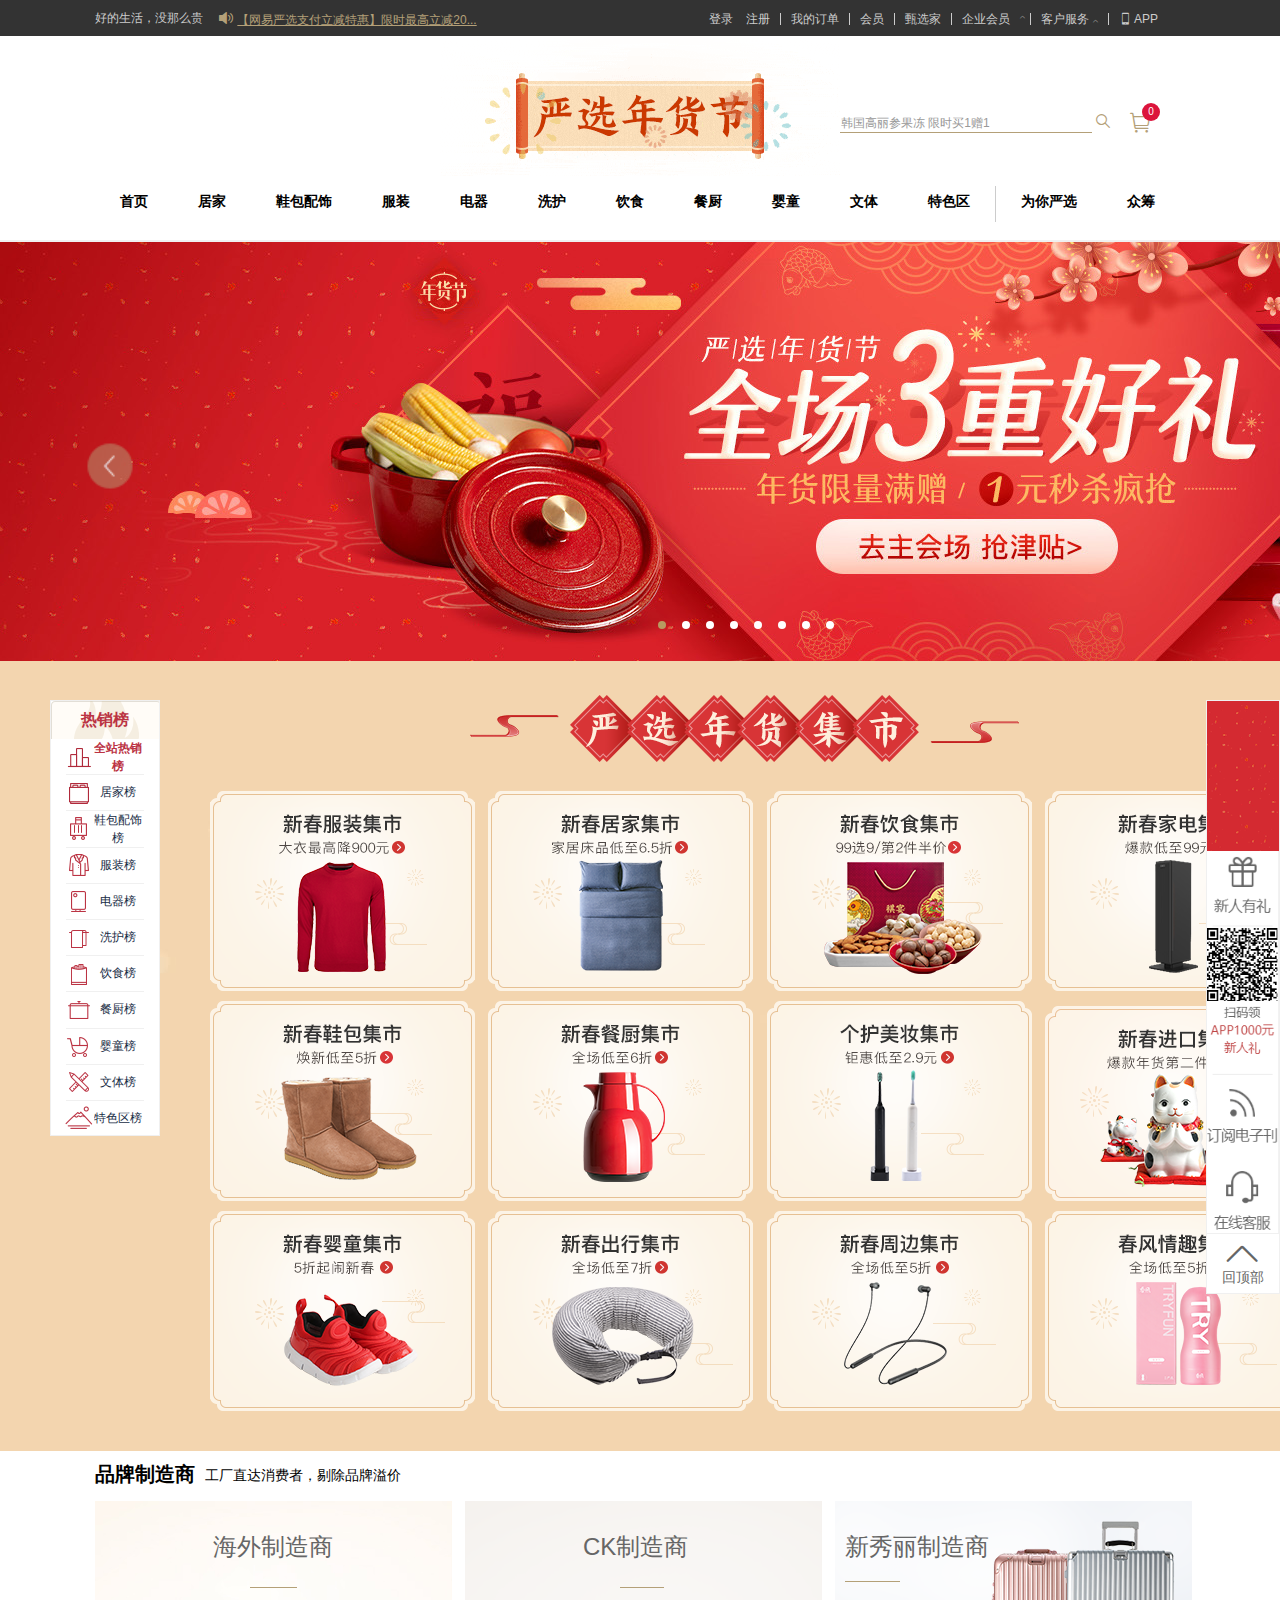
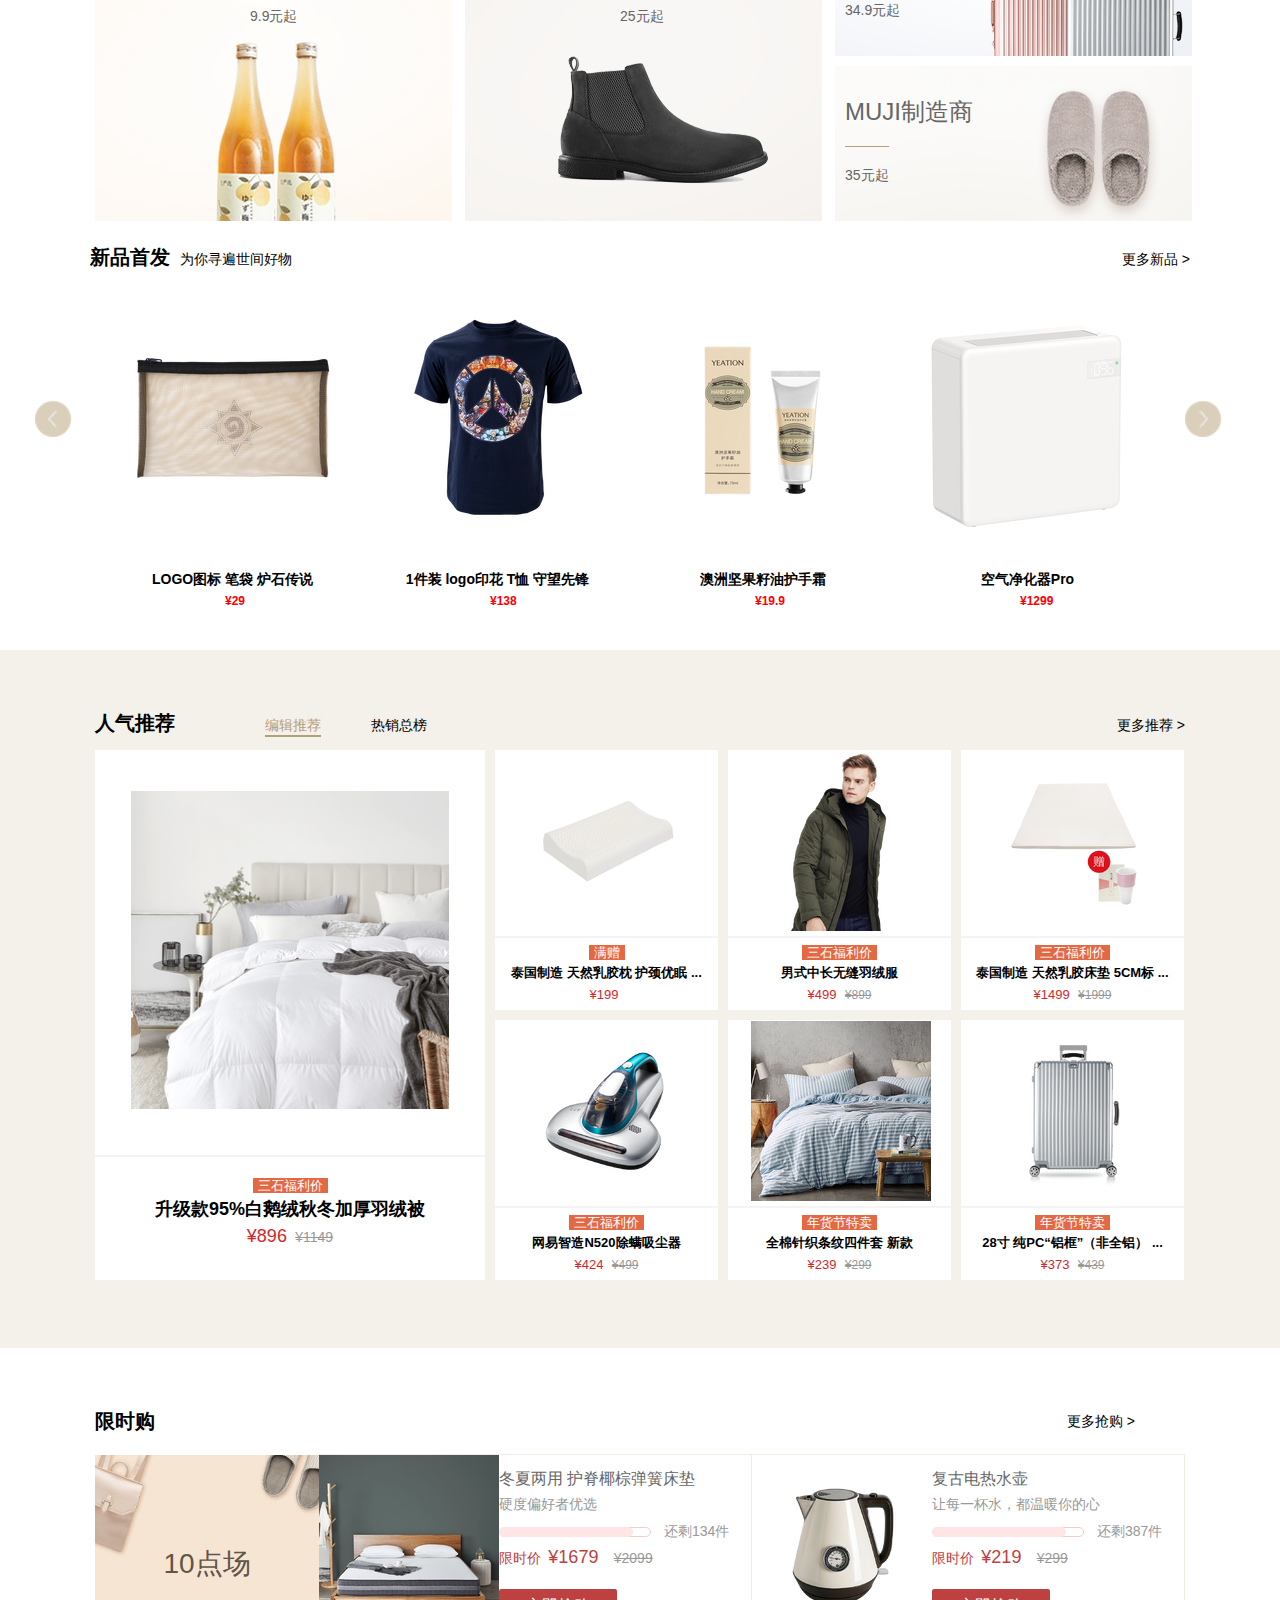
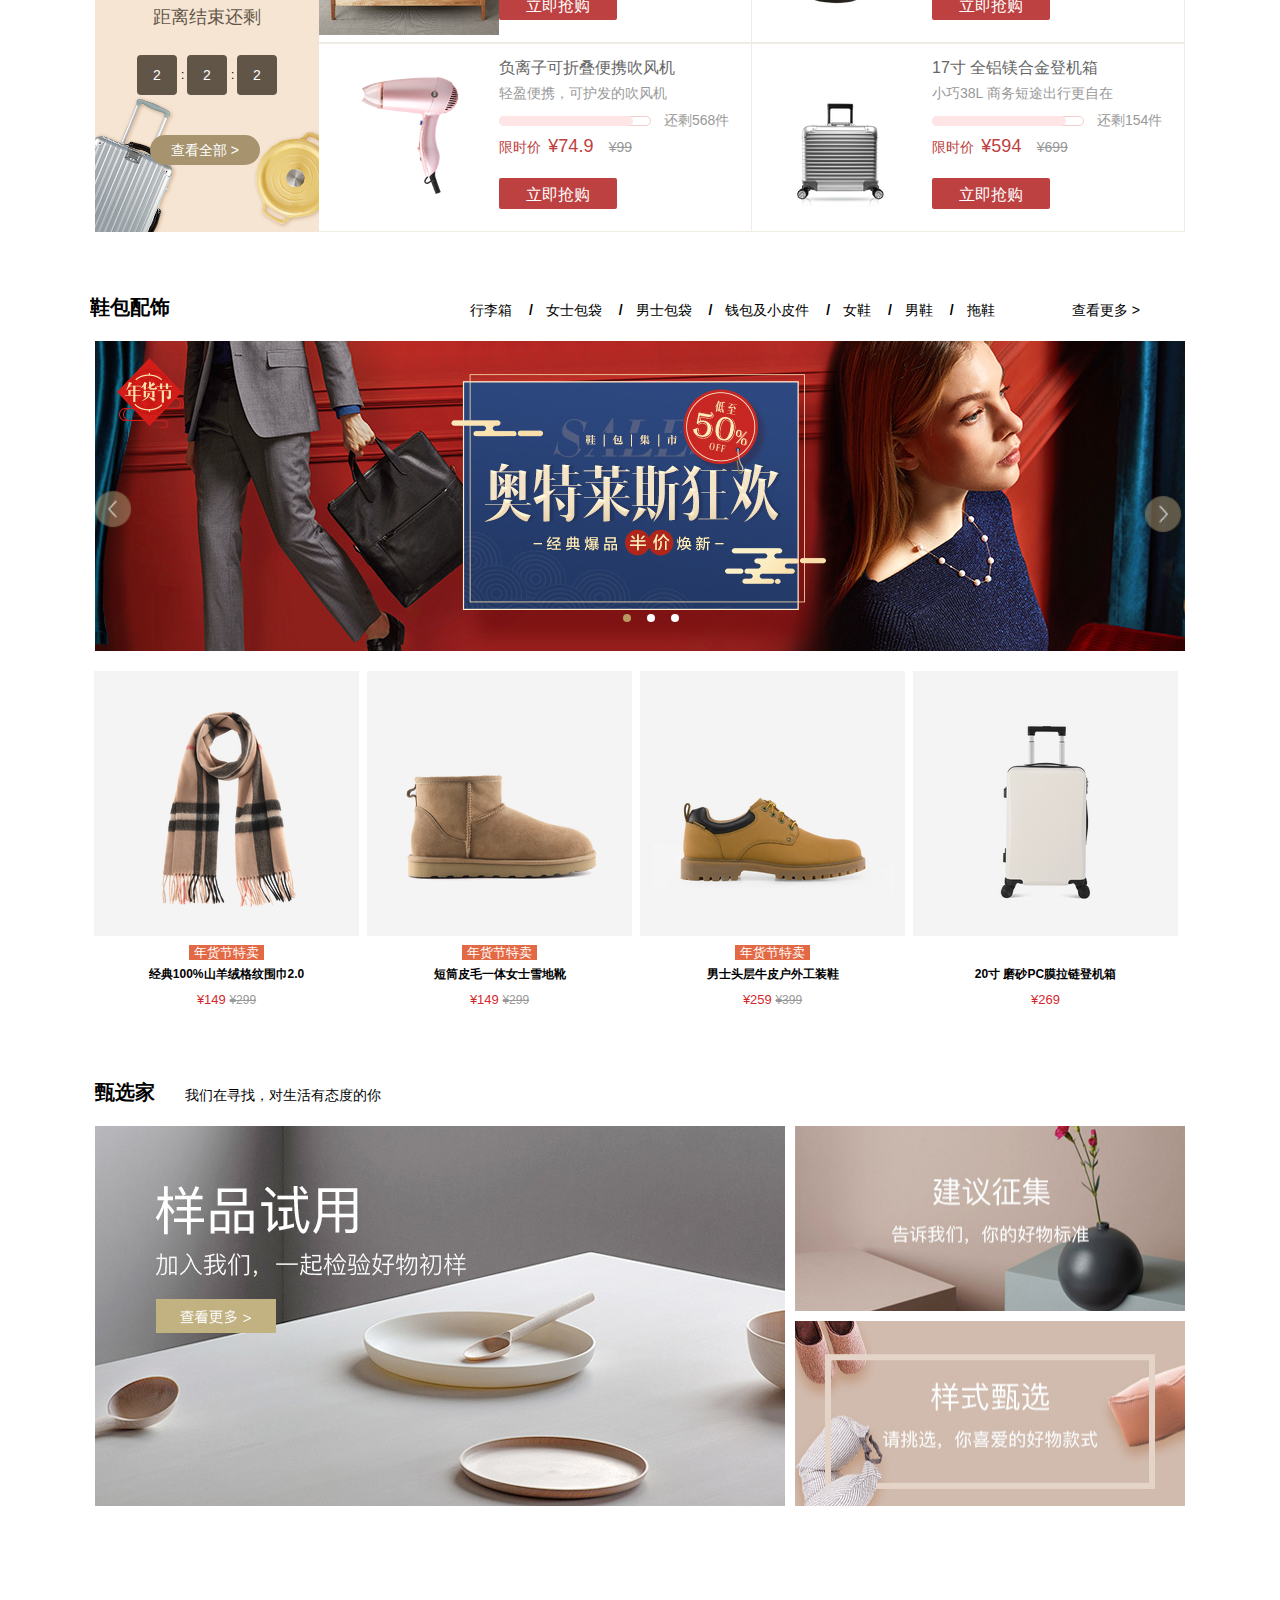
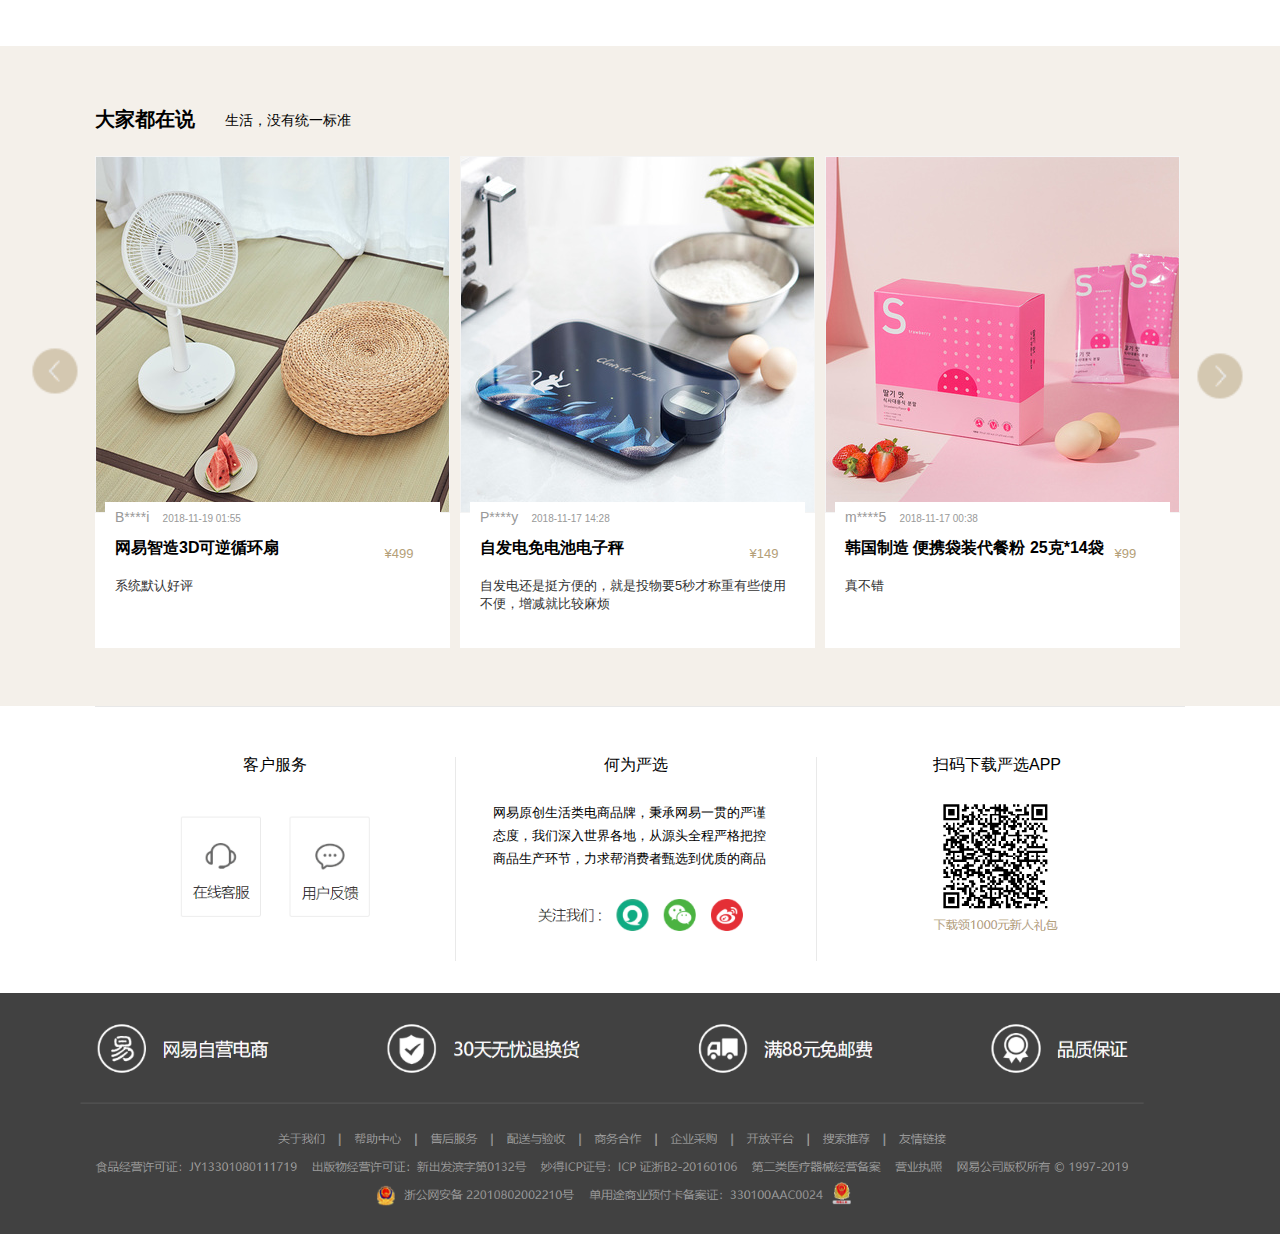
==== index.html @ 919792d4 "test" ====
<!DOCTYPE html>
<html>
	<head>
		<meta charset="utf-8" />
		<script type="text/javascript" src="commonJs/jquery.js" ></script>
		<script type="text/javascript" src="js/i_newArr.js" ></script>
		<script type="text/javascript" src="js/i_popularArr.js" ></script>
		<script type="text/javascript" src="js/i_sayArr.js" ></script>
		<script type="text/javascript" src="js/carousel.js" ></script>
		<script type="text/javascript" src="js/i_popular.js" ></script>
		<script type="text/javascript" src="js/i_new.js" ></script>
		<script type="text/javascript" src="js/c_carousel.js" ></script>
		<script type="text/javascript" src="js/i_clothes.js" ></script>
		<script type="text/javascript" src="js/i_say.js" ></script>
		<script type="text/javascript" src="commonJs/header.js" ></script>
		<link rel="stylesheet" href="commonCss/base.css" />
		<link rel="stylesheet" href="commonCss/header.css" />
		<link rel="stylesheet" href="commonCss/icon.css" />
		<link rel="stylesheet" href="commonCss/iconfont.css" />
		<link rel="stylesheet" href="commonCss/footer.css" />
		<link rel="stylesheet" href="commonCss/rightSide.css" />
		<link rel="stylesheet" href="css/i_carousel.css" />
		<link rel="stylesheet" href="css/i_market.css" />
		<link rel="stylesheet" href="css/i_brand.css" />
		<link rel="stylesheet" href="css/i_new.css" />
		<link rel="stylesheet" href="css/i_popular.css" />
		<link rel="stylesheet" href="css/i_limitedTime.css" />
		<link rel="stylesheet" href="css/i_clothes.css" />
		<link rel="stylesheet" href="css/i_selection.css" />
		<link rel="stylesheet" href="css/i_say.css" />
		<link rel="stylesheet" href="commonCss/leftSide.css" />
		<title>网易严选</title>
		<style></style>
	</head>
	<body>
		<header></header>
		<script>
			$('header').load("commonHtml/header.html")
		</script>
		<!--轮播-->
		<div id="i_carousel" class="t">		
			<div id="i_carouselPic" class="c">	
			<div id="i_carouselC">
				<section id="leftButton" class="i_button"></section>
				<section id="rightButton" class="i_button"></section>
			</div>
				<ul id="picBox">	
					<li class="bigPic"><img src="img/i_carousel/i_carousel0.jpg" /></li>
					<li class="bigPic"><img src="img/i_carousel/i_carousel1.jpg" /></li>
					<li class="bigPic"><img src="img/i_carousel/i_carousel2.jpg" /></li>
					<li class="bigPic"><img src="img/i_carousel/i_carousel3.jpg" /></li>
					<li class="bigPic"><img src="img/i_carousel/i_carousel4.jpg" /></li>
					<li class="bigPic"><img src="img/i_carousel/i_carousel5.jpg" /></li>
					<li class="bigPic"><img src="img/i_carousel/i_carousel6.jpg" /></li>
					<li class="bigPic"><img src="img/i_carousel/i_carousel7.jpg" /></li>
					<li class="bigPic"><img src="img/i_carousel/i_carousel0.jpg" /></li>
				</ul>
				<ul id="btnBox">
					<li class="picBtn c" style="background: #B89A61;">
					</li>
					<li class="picBtn"></li>
					<li class="picBtn"></li>
					<li class="picBtn"></li>
					<li class="picBtn"></li>
					<li class="picBtn"></li>
					<li class="picBtn"></li>
					<li class="picBtn"></li>
				</ul>
			</div>
		</div>
		
		<!--严选年货集市-->
		<div id="market" class="t">
			<ul id="marketNav" class="c">
				<li class="mBtns" style="background-image: url(img/i_marketbg/i_marketbg1.jpg); height: 120px;">
					<img id="marketPic" src="img/i_market/i_market.png" />			
				</li>
				<li class="mBtns" style="background-image: url(img/i_marketbg/i_marketbg2.jpg);">
					<div id="m_picBox">
						<img src="img/i_market/i_market0.png"/>
						<img src="img/i_market/i_market1.png"/>
						<img src="img/i_market/i_market2.png"/>
						<img src="img/i_market/i_market3.png"/>
					</div>
				</li>
				<li class="mBtns" style="background-image: url(img/i_marketbg/i_marketbg3.jpg);">
					<div id="m_picBox">
						<img src="img/i_market/i_market4.png"/>
						<img src="img/i_market/i_market5.png"/>
						<img src="img/i_market/i_market6.png"/>
						<img src="img/i_market/i_market7.png"/>
					</div>
				</li>
				<li class="mBtns" style="background-image: url(img/i_marketbg/i_marketbg4.jpg);">
					<div id="m_picBox">
						<img src="img/i_market/i_market8.png"/>
						<img src="img/i_market/i_market9.png"/>
						<img src="img/i_market/i_market10.png"/>
						<img src="img/i_market/i_market11.png"/>
					</div>
				</li>
				<li class="mBtns" style="background-image: url(img/i_marketbg/i_marketbg5.jpg);"></li>
			</ul>
			
			<aside id="leftNav"></aside>
			<script>
				$('#leftNav').load("commonHtml/leftSide.html")
			</script>
			
			<aside id="rightNav"></aside>
			<script>
				$('#rightNav').load("commonHtml/rightSide.html")
			</script>
		</div>
		
		<!--品牌制造商-->
		<div id="brand" class="c">
			<h3>品牌制造商</h3>
			<span>工厂直达消费者，剔除品牌溢价</span>
			<section class="brandBox" id="b_box1">
				<p class="b_p1">海外制造商</p>
				<img class="b_pic" src="img/brand/brand0.jpg" />			
				<span class="b_span2">9.9元起</span>
			</section>
			<section class="brandBox" id="b_box2">
				<p class="b_p1">CK制造商</p>
				<img class="b_pic" src="img/brand/brand1.png" />			
				<span class="b_span2">25元起</span>
			</section>
			<section class="brandBox" id="b_box3">
				<p class="b_p2">新秀丽制造商</p>				
				<img class="b_pic" src="img/brand/brand2.png" />
				<p class="b_p3">34.9元起</p>				
			</section>
			<section class="brandBox" id="b_box4">
				<p class="b_p2">MUJI制造商</p>				
				<img class="b_pic" src="img/brand/brand3.jpg" />
				<p class="b_p3">35元起</p>				
			</section>
		</div>
	
		<!--新品首发-->
		<div id="new" class="c">
			<h3>新品首发</h3>
			<span class="n_span">为你寻遍世间好物</span>
			<p id="moreNew">更多新品&nbsp;></p>
			<section id="n_leftButton" class="i_button"></section>
			<section id="n_rightButton" class="i_button"></section>
			<div id="show">
				<ul id="newPicBox"></ul>
			</div>
		</div>
	
		<!--人气推荐-->
		<div id="popular" class="t">
			<section id="popularC" class="c">
				<h3>人气推荐</h3>
				<ul id="p_nav">
					<li class="p_btns" id="p_nav1">编辑推荐</li>
					<li class="p_btns" id="p_nav2">热销总榜</li>
				</ul>
				<p id="morePopular">更多推荐&nbsp;></p>
				<div id="p_goodsBox">
					<section id="p_goodsBox2">
						<div id="p_picBox1">
							<img src="img/i_popular/i_popular0-0.png" class="p_pic"/>
						</div>
						<hr />
						<div id="p_textBox1">
							<section id="p_text">
								<span>三石福利价</span>
							</section>
							<h4>升级款95%白鹅绒秋冬加厚羽绒被</h4>
							<p class="p_price">
								<span class="p_price1">¥896</span>
								<span class="p_price2">¥1149</span>
							</p>
						</div>
					</section>
					<ul id="p_goodsBox3">
						<li class="p_goodsBox4">
							<div class="p_picBox2">
								<img src="img/i_popular/i_popular1-0.png" class="p_pic"/>
							</div>
							<hr />
							<div class="p_textBox2">
								<section class="p_text">
									<span>满赠</span>
								</section>
								<h4>泰国制造 天然乳胶枕 护颈优眠 ...</h4>
								<p class="p_smallPrice">
									<span class="p_price3">¥199</span>
									<span class="p_price4"></span>
								</p>
							</div>
						</li>
						<li class="p_goodsBox4">
							<div class="p_picBox2">
								<img src="img/i_popular/i_popular2-0.png" class="p_pic"/>
							</div>
							<hr />
							<div class="p_textBox2">
								<section class="p_text">
									<span>三石福利价</span>
								</section>
								<h4>男式中长无缝羽绒服</h4>
								<p class="p_smallPrice">
									<span class="p_price3">¥499</span>
									<span class="p_price4">¥899</span>
								</p>
							</div>
						</li>
						<li class="p_goodsBox4">
							<div class="p_picBox2">
								<img src="img/i_popular/i_popular3-0.png" class="p_pic"/>
							</div>
							<hr />
							<div class="p_textBox2">
								<section class="p_text">
									<span>三石福利价</span>
								</section>
								<h4>泰国制造 天然乳胶床垫 5CM标 ...</h4>
								<p class="p_smallPrice">
									<span class="p_price3">¥1499</span>
									<span class="p_price4">¥1999</span>
								</p>
							</div>
						</li>
						<li class="p_goodsBox4">
							<div class="p_picBox2">
								<img src="img/i_popular/i_popular4-0.png" class="p_pic"/>
							</div>
							<hr />
							<div class="p_textBox2">
								<section class="p_text">
									<span>三石福利价</span>
								</section>
								<h4>网易智造N520除螨吸尘器</h4>
								<p class="p_smallPrice">
									<span class="p_price3">¥424</span>
									<span class="p_price4">¥499</span>
								</p>
							</div>
						</li>
						<li class="p_goodsBox4">
							<div class="p_picBox2">
								<img src="img/i_popular/i_popular5-0.png" class="p_pic"/>
							</div>
							<hr />
							<div class="p_textBox2">
								<section class="p_text">
									<span>年货节特卖</span>
								</section>
								<h4>全棉针织条纹四件套 新款</h4>
								<p class="p_smallPrice">
									<span class="p_price3">¥239</span>
									<span class="p_price4">¥299</span>
								</p>
							</div>
						</li>
						<li class="p_goodsBox4">
							<div class="p_picBox2">
								<img src="img/i_popular/i_popular6-0.png" class="p_pic"/>
							</div>
							<hr />
							<div class="p_textBox2">
								<section class="p_text">
									<span>年货节特卖</span>
								</section>
								<h4>28寸 纯PC“铝框”（非全铝） ...</h4>
								<p class="p_smallPrice">
									<span class="p_price3">¥373</span>
									<span class="p_price4">¥439</span>
								</p>
							</div>
						</li>
					</ul>
				</div>
			</section>
		</div>
	
		<!--限时购-->
		<div id="limitedTime" class="c">
			<h3>限时购</h3>
			<p id="moreShop">更多抢购&nbsp;></p>
			<section id="timer">
				<p id="l_p1">10点场</p>
				<p id="l_p2">距离结束还剩</p>
				<ul id="time">
					<li class="countDown">
						<span>2</span>
					</li>
					<span id="colon1">:</span>
					<li class="countDown">
						<span>2</span>
					</li>
					<span id="colon2">:</span>
					<li class="countDown">
						<span>2</span>
					</li>
				</ul>
				<div id="checkAll">
					<span>查看全部&nbsp;></span>
				</div>
			</section>
			<ul id="l_goodsBox">
				<li class="l_goods">
					<section class="l_pic">
						<img src="img/i_limiTime/i_limiTime0.png" class="l_img"/>
					</section>
					<section class="l_text">
						<h2>冬夏两用 护脊椰棕弹簧床垫</h2>
						<p>硬度偏好者优选</p>
						<div class="item">
							<section class="sliver"></section>
							<section class="itemNum"></section>
							<span>还剩134件</span>
						</div>
						<div class="l_price">
							<span class="l_priceText">限时价</span>
							<span class="l_price1">¥1679</span>
							<span class="l_price2">¥2099</span>
						</div>
						<button class="buy">立即抢购</button>
					</section>
				</li>
				<li class="l_goods">
					<section class="l_pic">
						<img src="img/i_limiTime/i_limiTime1.png" class="l_img"/>
					</section>
					<section class="l_text">
						<h2>复古电热水壶</h2>
						<p>让每一杯水，都温暖你的心</p>
						<div class="item">
							<section class="sliver"></section>
							<section class="itemNum"></section>
							<span>还剩387件</span>
						</div>
						<div class="l_price">
							<span class="l_priceText">限时价</span>
							<span class="l_price1">¥219</span>
							<span class="l_price2">¥299</span>
						</div>
						<button class="buy">立即抢购</button>
					</section>
				</li>
				<li class="l_goods">
					<section class="l_pic">
						<img src="img/i_limiTime/i_limiTime2.png" class="l_img"/>
					</section>
					<section class="l_text">
						<h2>负离子可折叠便携吹风机</h2>
						<p>轻盈便携，可护发的吹风机</p>
						<div class="item">
							<section class="sliver"></section>
							<section class="itemNum"></section>
							<span>还剩568件</span>
						</div>
						<div class="l_price">
							<span class="l_priceText">限时价</span>
							<span class="l_price1">¥74.9</span>
							<span class="l_price2">¥99</span>
						</div>
						<button class="buy">立即抢购</button>
					</section>
				</li>
				<li class="l_goods">
					<section class="l_pic">
						<img src="img/i_limiTime/i_limiTime3.png" class="l_img"/>
					</section>
					<section class="l_text">
						<h2>17寸 全铝镁合金登机箱</h2>
						<p>小巧38L 商务短途出行更自在</p>
						<div class="item">
							<section class="sliver"></section>
							<section class="itemNum"></section>
							<span>还剩154件</span>
						</div>
						<div class="l_price">
							<span class="l_priceText">限时价</span>
							<span class="l_price1">¥594</span>
							<span class="l_price2">¥699</span>
						</div>
						<button class="buy">立即抢购</button>
					</section>
				</li>
			</ul>
		</div>
		
		<!--鞋包配饰-->
		<div id="clothes" class="c">
			<h3>鞋包配饰</h3>
			<ul id="c_nav">
				<li class="c_list">行李箱
					<b>/</b>
				</li>
				<li class="c_list">女士包袋
					<b>/</b>
				</li>
				<li class="c_list">男士包袋
					<b>/</b>
				</li>
				<li class="c_list">钱包及小皮件
					<b>/</b>
				</li>
				<li class="c_list">女鞋
					<b>/</b>
				</li>
				<li class="c_list">男鞋
					<b>/</b>
				</li>
				<li class="c_list">拖鞋</li>
			</ul>
			<p id="moreClothes">查看更多&nbsp;></p>
			<section id="c_carousel" class="c">
				<section id="c_leftButton" class="i_button"></section>
				<section id="c_rightButton" class="i_button"></section>
				<ul id="c_picBox">
					<li class="c_bigPic">
						<img src="img/i_clothes/i_clothes0.jpg" />
					</li>
					<li class="c_bigPic">
						<img src="img/i_clothes/i_clothes1.jpg" />
					</li>
					<li class="c_bigPic">
						<img src="img/i_clothes/i_clothes2.jpg" />
					</li>
					<li class="c_bigPic">
						<img src="img/i_clothes/i_clothes0.jpg" />
					</li>
				</ul>
				<ul id="c_picBtn">
					<li class="c_picBtn" style="background: #B89A61;"></li>
					<li class="c_picBtn"></li>
					<li class="c_picBtn"></li>
				</ul>
			</section>
			<ul id="c_goodsBox">
				<li class="c_goods">
					<div class="c_goodsPic">
						<img src="img/i_clothes/i_clothesGoods0-0.png" />
					</div>
					<div class="c_goodsText">
						<section class="c_text">
							<span>年货节特卖</span>
						</section>
						<h4>经典100%山羊绒格纹围巾2.0</h4>
						<p>
							<span class="c_price1">¥149</span>
							<span class="c_price2">¥299</span>
						</p>
					</div>
				</li>
				<li class="c_goods">
					<div class="c_goodsPic">
						<img src="img/i_clothes/i_clothesGoods1-0.png" />
					</div>
					<div class="c_goodsText">
						<section class="c_text">
							<span>年货节特卖</span>
						</section>
						<h4>短筒皮毛一体女士雪地靴</h4>
						<p>
							<span class="c_price1">¥149</span>
							<span class="c_price2">¥299</span>
						</p>
					</div>
				</li>
				<li class="c_goods">
					<div class="c_goodsPic">
						<img src="img/i_clothes/i_clothesGoods2-0.png" />
					</div>
					<div class="c_goodsText">
						<section class="c_text">
							<span>年货节特卖</span>
						</section>
						<h4>男士头层牛皮户外工装鞋</h4>
						<p>
							<span class="c_price1">¥259</span>
							<span class="c_price2">¥399</span>
						</p>
					</div>
				</li>
				<li class="c_goods">
					<div class="c_goodsPic">
						<img src="img/i_clothes/i_clothesGoods3-0.png" />
					</div>
					<div class="c_goodsText">
						<section class="c_text">
							<span style="opacity: 0;"></span>
						</section>
						<h4>20寸 磨砂PC膜拉链登机箱</h4>
						<p>
							<span class="c_price1">¥269</span>
							<span class="c_price2"></span>
						</p>
					</div>
				</li>
			</ul>
		</div>
	
		<!--甄选家-->
		<div id="selection" class="c">
			<h3>甄选家</h3>
			<span class="s_span">我们在寻找，对生活有态度的你</span>
			<img id="s_pic1" src="img/i_selection/i_selection0.jpg" />
			<img class="s_pic2" src="img/i_selection/i_selection1.jpg" />
			<img class="s_pic2" src="img/i_selection/i_selection2.jpg" />
		</div>
		
		<!--大家都在说-->
		<div id="say" class="t">
			<div id="sayC" class="c">
				<h3>大家都在说</h3>
				<span id="s_span">生活，没有统一标准</span>
				<section id="say_leftButton" class="i_button"></section>
				<section id="say_rightButton" class="i_button"></section>
				<section class="say_goodsBox">
					<ul class="say_goods"></ul>
				</section>
			</div>
		</div>
	
		<footer></footer>
		<script>
			$('footer').load("commonHtml/footer.html")
		</script>
	</body>
</html>
---- commonCss/base.css ----
body,ol,ul,h1,h2,h3,h4,h5,h6,p,th,td,dl,dd,form,fieldset,legend,input,textarea,select{margin:0;padding:0}
body{font:12px "微软雅黑","Arial Narrow",HELVETICA;background:#fff;}
a{color:#172c45;text-decoration:none} 
a:hover{color:#cd0200;text-decoration:underline} 
em,i{font-style:normal}   li{list-style:none}
img{border:0;vertical-align:middle} 
table{border-collapse:collapse;border-spacing:0}
p{word-wrap:break-word}
.t{ width: 100%; }
.c{width: 1090px;margin: 0 auto;}
.l{float: left;}
.r{float: right;}
---- commonCss/header.css ----
#topNav{
	background: #333;
}

#topC{
	height: 36px;
	position: relative;
}

#lastNav{
	height: 204px;
	z-index: 2;
	position: relative;
}

#centerC{
	height: 150px;
	position: relative;
}

#lastC{
	height: 30px;
	position: relative;
}

#left{
	height: 36px;
	width: 402.75px;
}

.btns{
	line-height: 36px;
	margin-right: 15px;
	color: #ccc;
}

.btns:hover{
	color: white;
}

#downBox{
	width: 80px;
	height: 120px;
	background: white;
	z-index: 1;
	display: none;
	position: absolute;
	top: 23px;
	right: 147px;
	border: 1px solid #f0f0f0;
}

#dropDown{
	width: 70px;
	height: 120px;
	margin-left: 6px;
	margin-top: 8px;
}

.downBtns{
	color: #ccc;
	font-size: 12px;
	padding: 11px 10px;
	text-align: center;
	border-bottom: 1px solid #f0f0f0;
}

#h_icon{
	position: absolute;
	top: -19px;
	left: 25px;
	background-image: url(../img/header/icon.png);
	background-position: 0 -1156px;
	height: 30px;
    width: 23px;
    z-index: 4;
}

#up{
	display: block;
	position: absolute;
	top: 2px;
	right: 160px;
}
#down{
	display: block;
	position: absolute;
	top: 0px;
	right: 157px;
	opacity: 0;
}

#drop:hover #downBox{
	z-index: 3;
	display: block;
}

#drop:hover #up{
	opacity: 0;
}

#drop:hover #down{
	opacity: 1;
}

.downBtns:hover{
	color: #b4a078;
}

#right{
	height: 36px;
	width: 486.14px;
	position: relative;
	margin-top: 13px;
}

#right .btns{
	margin-right: 25px;
	line-height: 1;
	border-right: 1px solid #ccc;
	margin-right: 0;
	padding: 0 10px;
}

#h_01{
	display: block;
	position: absolute;
	left: 345px;
}

#searchBox{
	width: 272px;
	height: 22px;
	margin-top: 75px;	
	position: absolute;
	left: 745px;	
}

#searchText{
	width: 250px;
	height: 19px;
	padding: 1px 1px;
	border: none;
	border-bottom: 1px solid #b4a078;
	font-size: 14px;
	outline: none;
}
input::-webkit-input-placeholder{
		color: #999;
		font-size: 12px;
	}
	
#searchPic{
	font-size: 16px; 
	color: #b4a078;
}

#shopCar{
	font-size: 20px; 
	color: #b4a078;
	position: absolute;
	top: 75px;
	right: 35px;
}

.num{
	width: 18px;
	height: 18px;
	border-radius: 50% 50%;
	background: crimson;
	text-align: center;
	color: white;
	line-height: 18px;
	font-size: 10px;
	position: absolute;
	top: 67px;
	right: 25px;
}

.btns2{
	line-height: 30px;
	padding: 0 25px;
	padding-bottom: 6px;
	font-size: 14px;
	text-align: center;
	color: black;
	font-weight: bold;
}

#navIcon{
	position: absolute;
	top: 37px;
	left: 105px;
	background-image: url(../img/header/icon.png);
	background-position: 0 -1156px;
	height: 26px;
    width: 27px;
	opacity: 0;
}

.btns2:hover #navIcon{
	opacity: 1;
	z-index: 111;
	transition: all 0.2s;
}

#secondBox{
	width: 745px;
	background: white;
	position: absolute;
	top: 55px;
	left: 0px;
	display: none;
	transition: all .2s;
}

.nav1{
	width: 140px;
	float: left;
	padding: 20px 23px;
	padding-bottom: 30px;
}

.navTitle{
	border-bottom: 1px solid #ccc;
	font-size: 14px;
	font-weight: bold;
	text-align: left;
	color: black;
}

.navPic{
	width: 50px;
	height: 50px;
}

.btns3{
	padding: 2px 10px;
	text-align: left;
	font-size: 12px;
	color: black;
	font-weight: normal;
}

.btns2:hover #secondBox{
	display: block;
	z-index: 110;
	border: 1px solid #f0f0f0;	
}

.btns2:hover{
	padding-bottom: 0;
	color: #b4a078;
	border-bottom: 2px solid #b4a078;
}

/*吸顶*/
#topNav2{
	height: 60px;
	background: white;
	position: fixed;
	top: 0px;
	z-index: 9999;
	display: none;
	border: 1px solid #f0f0f0;	
}

#topC2{
	height: 60px;
}

#topC2 img{
	float: left;
	transform: scale(0.8);
}

.lastC3{
	margin-left: 10px;
}

.lastC2{
	padding: 0 15px;
	padding-top: 15px;
}

#navIcon1{
	position: absolute;
	top: 37px;
	left: 223px;
	background-image: url(../img/header/icon.png);
	background-position: 0 -1156px;
	height: 26px;
    width: 27px;
	opacity: 0;
}

.btns2:hover #navIcon1{
	opacity: 1;
	z-index: 111;
	transition: all 0.2s;
}

#secondBox{
	width: 745px;
	background: white;
	position: absolute;
	top: 55px;
	left: 0px;
	display: none;
	transition: all .2s;
}

.navPic2{
	width: 50px;
	height: 50px;
	margin-left: -50px;
	margin-top: 5px;
}

.btns3 span{
	display: block;
	padding-top: 10px;
}

.navPic2+span{
	padding-top: 15px;
}

#searchPic1{
	font-size: 25px; 
	color: #b4a078;
	margin-left: 20px;
	position: absolute;
	top: 15px;
}

#shopCar1{
	font-size: 22px; 
	color: #b4a078;
	position: absolute;
	top: 15px;
	right: 320px;
}

#num1{
	top: 6px;
	right: 310px;
}

#my{
	font-size: 25px; 
	color: #b4a078;
	position: absolute;
	top: 15px;
	right: 370px;
}
---- commonCss/icon.css ----
@font-face {
  font-family: 'iconfont';
  src: url('iconfont.eot');
  src: url('iconfont.eot?#iefix') format('embedded-opentype'),
      url('iconfont.woff2') format('woff2'),
      url('iconfont.woff') format('woff'),
      url('iconfont.ttf') format('truetype'),
      url('iconfont.svg#iconfont') format('svg');
}

.iconfont {
  font-family: "iconfont" !important;
  font-size: 16px;
  font-style: normal;
  -webkit-font-smoothing: antialiased;
  -moz-osx-font-smoothing: grayscale;
}
---- commonCss/iconfont.css ----
@font-face {font-family: "iconfont";
  src: url('iconfont.eot?t=1547088365008'); /* IE9 */
  src: url('iconfont.eot?t=1547088365008#iefix') format('embedded-opentype'), /* IE6-IE8 */
  url('[data-uri]') format('woff2'),
  url('iconfont.woff?t=1547088365008') format('woff'),
  url('iconfont.ttf?t=1547088365008') format('truetype'), /* chrome, firefox, opera, Safari, Android, iOS 4.2+ */
  url('iconfont.svg?t=1547088365008#iconfont') format('svg'); /* iOS 4.1- */
}

.iconfont {
  font-family: "iconfont" !important;
  font-size: 16px;
  font-style: normal;
  -webkit-font-smoothing: antialiased;
  -moz-osx-font-smoothing: grayscale;
}

.icon-56:before {
  content: "\e643";
}

.icon-57:before {
  content: "\e644";
}

.icon-gouwuche:before {
  content: "\e635";
}

.icon-huidingbu:before {
  content: "\e677";
}

.icon-xiala:before {
  content: "\e6b9";
}

.icon-dingyue:before {
  content: "\e633";
}

.icon-shangla:before {
  content: "\e61d";
}

.icon-weibiaoti2fuzhi12:before {
  content: "\e629";
}

.icon-tel:before {
  content: "\e641";
}

.icon-gou:before {
  content: "\e611";
}

.icon-sousuo:before {
  content: "\e603";
}

.icon-kefu:before {
  content: "\e6ab";
}

.icon-sanjiaoxing_shang_o:before {
  content: "\eb99";
}

.icon-gouwuche1:before {
  content: "\e68a";
}

.icon-yinlianglabashengyin:before {
  content: "\e7b5";
}
---- commonCss/footer.css ----
#footNav{
	height: 250px;
	position: relative;
	top: 860px;
}

#footC{
	height: 250px;
}

#footBox1{
	height: 250px;
	padding-top: 50px;
	padding-bottom: 34px;
	border-top: 1px solid #e8e8e8;
	background: white;
}

#footBox2{
	height: 204px;
	padding-top: 37px;
	background: #414141;
	position: relative;
}

#footBox3{
	height: 241px;
	margin-top: 37px;
	background: #414141;
}

.f_box{
	width: 360px;
	height: 204px;
	border-right: 1px solid #e9e9e9;
	float: left;
}

.f_center{
	width: 360px;
	height: 144px;
	margin: 0 auto;
}

.f_center h4{
	width: 360px;
	height: 16px;
	font-size: 16px;
	font-weight: 400;
	margin-bottom: 28px;
	text-align: center;
	line-height: 16px;
	position: relative;
}

.f_pic{
	margin-left: 60px;
	transform: scale(0.8);
}

.f_center p{
	width: 285.3px;
	height: 67.2px;
	font-size: 13px;
	margin: 0 auto;
	line-height: 23px;
	margin-bottom: 22px;
}

#f_img{
	margin-left: 50px;
}

#f_img2{
	margin-left: 100px;
	position: absolute;
	top: 70px;
}

#f_img3{
	transform: scale(0.78);
	position: absolute;
	top: -20px;
	left: -170px;
}
---- commonCss/rightSide.css ----
#rightSide{
	height: 592px;
	width: 72px;
	background: white;
	border: 1px solid #f0f0f0;
	text-align: center;
	position: absolute;
	top: 700px;
	right: 0;
}

#right_pic{
	width: 72px;
	height: 382px;
}

#goTop{
	width: 72px;
	height: 60px;
	color: #666;
	text-align: center;
	border-top: 1px solid #f0f0f0;
}

#goTop span{
	position: absolute;
	top: 535px;
	left: 20px;
	font-weight: 700;
	padding: 10px 0;
}

#goTop p{
	font-size: 14px;
	font-weight: 500;
	margin-top: 35px;
}

#goTop:hover{
	color: #b4a078;
}
---- css/i_carousel.css ----
#i_carousel{
	height: 420px;
	background: #f5f5f5;
	border-top: 1px solid #f0f0f0;
	overflow: hidden;
	position: relative;
}

#i_carouselC{
	height: 790px;
	position: absolute;
}

#i_carouselPic{
	width: 1920px;
	height: 790px;
}

#picBox{
	width: 1920px;
	height: 420px;
	position: absolute;
	z-index: 1;
	border-top: 1px solid #f0f0f0;	
}

.bigPic{
	position: absolute;
	transition: 0.5s;
	z-index: 7;
}

#btnBox{
	display: block;
	width: 1920px;
	height: 27.6px;
	margin-left: 650px;
	position: absolute;
	top: 380px;
	z-index: 8;
}

.picBtn{
	width: 8px;
	height: 8px;
	border-radius: 50%;
	background: white;
	float: left;
	margin: 0 8px;
	margin-bottom: 10px;
}

.i_button{
	width: 50px;
	height: 50px;
}

#leftButton{
	background-image: url(../img/header/icon.png);
	background-position: 0 -2426px;
	transform: scale(1.5);
	position: absolute;
	top: 200px;
	z-index: 2;
	left: 100px;
}

#rightButton{
	background-image: url(../img/header/icon.png);
	background-position: 0 -4367px;
	transform: scale(1.5);
	position: absolute;
	top: 200px;
	z-index: 2;
	right: -1430px;
	top:205px
}

#leftButton:hover{
	background-position: 0 -2386px;
}

#rightButton:hover{
	background-position: 0 -4327px;
}
---- css/i_market.css ----
#market{
	height: 790px;
	overflow: hidden;
	/*position: relative;*/
}

#marketC{
	width: 1920px;
	height: 790px;
	background: aqua;
}

#marketNav{
	width: 1920px;
	height: 790px;
}

.mBtns{
	width: 1920px;
	height: 210px;
	position: relative;
}

#m_picBox{
	width: 1920px;
	height: 210px;
	position: absolute;
	left: 210px;
}

#marketPic{
	display: block;
	height: 120px;
	position: absolute;
	left: 200px;
}
---- css/i_brand.css ----
#brand{
	height: 63px;
	margin-top: 10px;
	position: relative;
}

#brand span{
	position: absolute;
	left: 110px;
	top:6px;
	font-size: 14px;
}

#brand h3{
	font-size: 20px;
}

.brandBox{
	width: 357px;
	height: 320px;
	position: absolute;
	top: 40px;
	overflow: hidden;
}

#b_box1{
	background-image: url(../img/brand/brand0.jpg);
}

.b_p1{
	color: #666;
	font-size: 24px;
	text-align: center;
	padding: 10px 10px;
	margin-top: 20px;
	position: absolute;
	left: 108px;
	z-index: 2;
	
}

.b_span2{
	color: #666;
	font-size: 14px;
	padding-top: 20px;
	border-top: 1px solid #b4a078;
	text-align: center;
	margin-left: 45px;
	margin-top: 80px;
}

.b_p2{
	color: #666;
	font-size: 24px;
	text-align: center;
	padding: 10px 10px;
	margin-top: 20px;
	position: absolute;
	left: 0px;
	z-index: 2;
	
}

.b_p3{
	color: #666;
	font-size: 14px;
	padding-top: 20px;
	border-top: 1px solid #b4a078;
	position: absolute;
	top: 0;
	left: 10px;
	margin-top: 80px;
}

#b_box1:hover .b_pic{
	transform:scale(1.2);
	transition: all 3s;
}

#b_box2{
	background-image: url(../img/brand/brand1.png);
	position: absolute;
	left: 370px;
}

#b_box2:hover .b_pic{
	transform:scale(1.2);
	transition: all 3s;
}

#b_box3{
	height: 155px;
	background-image: url(../img/brand/brand2.png);
	position: absolute;
	left: 740px;
}

#b_box3:hover .b_pic{
	transform:scale(1.2);
	transition: all 3s;
}

#b_box4{
	height: 155px;
	background-image: url(../img/brand/brand3.jpg);
	position: absolute;
	left: 740px;
	top: 205px;
}

#b_box4:hover .b_pic{
	transform:scale(1.2);
	transition: all 3s;
}
---- css/i_new.css ----
#new{
	width: 1200px;
	height: 510px;
	top: 320px;
	position: relative;
}

.n_span{
	position: absolute;
	left: 140px;
	top:7px;
	font-size: 14px;
}

#new h3{
	margin-left: 50px;
	font-size: 20px;
}

#moreNew{
	position: absolute;
	right: 50px;
	top:7px;
	font-size: 14px;
}

#n_leftButton{
	background-image: url(../img/header/icon.png);
	background-position: 0 -2426px;
	transform: scale(1.2);
	position: absolute;
	left: 0;
	top: 150px;
}

#n_rightButton{
	background-image: url(../img/header/icon.png);
	background-position: 0 -4367px;
	transform: scale(1.2);
	position: absolute;
	right: 0;
	top: 150px;
}

#show{
	width: 1060px;
	height: 345px;
	margin-left: 60px;
	position: relative;
	overflow: hidden;
}

#newPicBox{
	width: 4250px;
	height: 360px;
	position: absolute;
	top: 15px;
	left: 0;
	transition: all 0.5s;
}

.newPic{
	width: 265px;
	height: 345px;
	float: left;
}

#n_goodsTitle{
	width: 265px;
	height: 71.6px;
}

.i_newTitle{
	width: 200px;
	height: 20px;	
	margin: 0 auto;
}

.i_newName{
	text-align: center;
}

.i_newName span{
	font-size: 14px;
	text-align: center;
}

.i_newPrice{
	margin-top: 5px;
}

.i_newPrice span{
	font-size: 12px;
	text-align: center;
	color: red;
	margin-left: 125px;
}

.newPic:hover{
	border: 1px solid #F0F0F0;
}

.newPic:hover #n_goodsTitle{
	background: #f4f0ea;
}

#n_leftButton:hover{
	background-position: 0 -2386px;
}

#n_rightButton:hover{
	background-position: 0 -4327px;
}
---- css/i_popular.css ----
#popular{
	height: 578px;
	padding: 60px 0;
	background: #f4f0ea;
	position: absolute;
	top: 2250px;
}

#popularC{
	height: 510px;
	position: relative;
}

#popular h3{
	font-size: 20px;
	position: absolute;
	top: 0px;
}

#p_nav{
	width: 250px;
	height: 28px;
	position: absolute;
	top: 7px;
	left: 170px;
}

#p_nav1{
	color: #B4A078;
	border-bottom: 2px solid #b4a078;
}

.p_btns{
	font-size: 14px;
	text-align: center;
	color: black;
	float: left;
	margin-right: 50px;
}

#morePopular{
	position: absolute;
	right: 0;
	top:7px;
	font-size: 14px;
}

#p_goodsBox{
	width: 1090px;
	height: 530px;
	position: absolute;
	top: 40px;
}

#p_goodsBox2{
	width: 390px;
	height: 530px;
	background: white;
	position: relative;
}

#p_goodsBox3{
	width: 700px;
	height: 530px;
	position: absolute;
	top: 0px;
	left: 390px;
}

#p_picBox1{
	width: 390px;
	height: 399px;
}

#p_goodsBox2 hr{
	height: 0.1px;
	color: #f4f4f4;
	border: 0.5px solid #f4f4f4;;
}

.p_pic{
	width: 318px;
	height: 318px;
	border: 1px solid white;
	margin: 40px 35px;
	position: absolute;
}

#p_textBox1{
	width: 390px;
	height: 91px;
	background: white;
	margin-top: 20px;
}

#p_text{
	width: 200px;
	height: 20px;
	text-align: center;
	margin: 0 auto;
}

#p_text span{
	height: 20px;
	background: #e36844;
	color: white;
	padding: 0 5px;
	font-size: 13px;
}

.p_text{
	width: 200px;
	height: 20px;
	text-align: center;
	margin: 0 auto;
}

.p_text span{
	height: 20px;
	background: #e36844;
	color: white;
	padding: 0 5px;
	font-size: 13px;
}

#p_textBox1 h4{
	width: 370px;
	height: 20px;
	padding: 0 10px;
	font-size: 18px;
	margin: 0 auto;
	text-align: center;
}

.p_price{
	width: 390px;
	height: 18px;
	padding: 9px 0;
	text-align: center;
	margin: 0 auto;
	position: relative;
}

.p_price1{
	color: #d4282d;
	font-size: 18px;
}

.p_price2{
	color: #999;
	font-size: 14px;
	margin-left: 5px;
	margin-top: 14px;
	text-decoration:line-through;
}

#p_picBox1:hover{
	transform: scale(1.1);
	transition: all 3s;
}

.p_goodsBox4{
	width: 223px;
	height: 260px;
	background: white;
	margin-left: 10px;
	margin-bottom: 10px;
	overflow: hidden;
	float: left;
}

.p_picBox2{
	width: 223px;
	height: 180px;
}

.p_picBox2 img{
	width: 180px;
	height: 180px;
	overflow: hidden;
	margin: 0 21.5px;
	position: absolute;
}

.p_textBox2{
	width: 223px;
	height: 71.6px;
	background: white;
	margin-top: 0px;
}

.p_textBox2 h4{
	width: 203px;
	height: 20px;
	padding: 0 10px;
	font-size: 13px;
	margin: 0 auto;
	text-align: center;
}

.p_smallPrice{
	width: 223px;
	height: 14.6px;
	padding: 3px 0;
	text-align: center;
	margin: 0 auto;
	position: relative;
}

.p_price3{
	color: #d4282d;
	font-size: 13px;
}

.p_price4{
	color: #999;
	font-size: 12px;
	margin-left: 5px;
	margin-top: 14px;
	text-decoration:line-through;
}

.p_goodsBox4 hr{
	height: 0.1px;
	color: #f4f4f4;
	border: 0.5px solid #f4f4f4;;
}

.p_picBox2:hover img{
	transform: scale(1.1);
	transition: all 3s;
}

.p_btns:hover{
	color: #B4A078;
}

#morePopular:hover{
	color: #b4a078;
}
---- css/i_limitedTime.css ----
#limitedTime{
	height: 450px;
	top: 914px;
	position: relative;
	padding: 60px 0;
}

#limitedTime h3{
	font-size: 20px;
}

#moreShop{
	position: absolute;
	right: 50px;
	top:65px;
	font-size: 14px;
}

#timer{
	width: 224px;
	height: 377px;
	background-image: url(../img/i_limiTime/i_limiTimebg.jpg);
	margin-top: 20px;
	position: relative;
}

#l_p1{
	width: 224px;
	height: 36px;
	color: #615548;
	font-size: 28px;
	text-align: center;
	margin: 0 auto;
	position: absolute;
	top: 90px;
}

#l_p2{
	width: 224px;
	height: 22px;
	color: #615548;
	font-size: 18px;
	text-align: center;
	margin: 0 auto;
	position: absolute;
	top: 150px;
}
#time{
	height: 40px;
	width: 180px;
	position: absolute;
	top: 200px;
	left: 42px;
}

.countDown{
	width: 40px;
	height: 40px;
	line-height: 40px;
	text-align: center;
	background: #615548;
	color: white;
	font-size: 14px;
	border-radius: 10% 10%;
	float: left;
	margin-right: 10px;
	position: relative;
}

#colon1{
	position: absolute;
	left: 44px;
	top: 13px;
}

#colon2{
	position: absolute;
	left: 94px;
	top: 13px;
}

#checkAll{
	width: 110px;
	height: 30px;
	background: #a7936e;
	color: white;
	text-align: center;
	line-height: 30px;
	border-radius: 15px;
	font-size: 14px;
	position: absolute;
	top: 280px;
	left: 55px;
}

#l_goodsBox{
	width: 866px;
	height: 377px;
	position: absolute;
	top: 106px;
	left: 224px;
}

.l_goods{
	width: 432px;
	height: 187px;
	border: 1px solid #f0ece4;
	border-left: none;
	float: left;
	/*position: absolute;*/
}

.l_text{
	width: 252px;
	height: 173px;
	padding-top: 9px;
	margin-left: 180px;
	position: relative;
	top: -178px;
}

.l_pic{
	width: 180px;
	height: 180px;
	overflow: hidden;
}

.l_text h2{
	height: 26px;
	width: 252px;
	color: rgb(102,102,102);
	line-height: 26px;
	font-size: 16px;
	font-weight: 400;
}

.l_text p{
	height: 24px;
	width: 252px;
	color: rgb(153,153,153);
	line-height: 24px;
	font-size: 14px;
	font-weight: 400;
}

.item{
	widows: 252px;
	height: 14px;
	padding-top: 9px;
	padding-bottom: 8px;
}

.sliver{
	width: 150px;
	height: 8px;
	border: 1px solid rgb(242, 206, 205);
	margin: 2px 0;
	border-radius: 5px;
	position: relative;
}

.itemNum{
	width: 134px;
	height: 10px;
	border-radius: 5px;
	background: rgb(255, 229, 229);
	position: absolute;
	top: 70px;
}

.item span{
	font-size: 14px;
	color: rgb(153, 153, 153);
	line-height: 14px;
	position: absolute;
	top: 67px;
	left: 165px;
}

.l_price{
	width: 252px;
	height: 24px;
}

.l_priceText{
	font-size: 14px;
	color: rgb(190, 65, 65);
}

.l_price1{
	margin-left: 4px;
	margin-right: 12px;
	font-size: 18px;
	color: rgb(190, 65, 65);
}

.l_price2{
	font-size: 14px;
	color: rgb(153, 153, 153);
	text-decoration: line-through;
}

.buy{
	width: 118px;
	height: 31px;
	margin-top: 18px;
	background: rgb(190, 65, 65);
	border: none;
	color: white;
	text-align: center;
	line-height: 31px;
	font-size: 16px;
	border-radius: 2px;
	outline: none;
}

.buy:hover{
	background: crimson;
}

.l_goods:hover .l_img{
	transform: scale(1.2);
	transition: all 3s;
}
---- css/i_clothes.css ----
#clothes{
	width: 1100px;
	height: 775px;
	top: 830px;
	overflow: hidden;
	position: relative;
	padding: 60px 0;
}

#clothes h3{
	font-size: 20px;
}

#moreClothes{
	position: absolute;
	right: 50px;
	top:68px;
	font-size: 14px;
}

#c_nav{
	width: 652px;
	height: 19.2px;
	position: absolute;
	top: 68px;
	left: 380px;
}

.c_list{
	float: left;
	font-size: 14px;
	text-align: center;
}

.c_list b{
	margin: 0 13px;
}

#c_carousel{
	height: 310px;
	margin-top: 20px;
}


#c_picBox{
	width: 1090px;
	height: 310px;
	position: absolute;
	z-index: 1;
}

.c_bigPic{
	width: 1090px;
	height: 310px;
	position: absolute;
	transition: 0.5s;
	z-index: 7;
}

#c_picBtn{
	display: block;
	width: 1090px;
	height: 36.4px;
	margin-left: 520px;
	position: absolute;
	top: 380px;
	z-index: 8;
}

.c_picBtn{
	width: 8px;
	height: 8px;
	border-radius: 50%;
	background: white;
	float: left;
	margin: 0 8px;
	margin-bottom: 10px;
}

#c_leftButton{
	background-image: url(../img/header/icon.png);
	background-position: 0 -2426px;
	transform: scale(1.2);
	z-index: 8;
	position: absolute;
	left: 10px;
	top: 250px;
}

#c_rightButton{
	background-image: url(../img/header/icon.png);
	background-position: 0 -4367px;
	transform: scale(1.2);
	z-index: 8;
	position: absolute;
	right: -10px;
	top: 255px;
}

#c_leftButton:hover{
	background-position: 0 -2386px;
}

#c_rightButton:hover{
	background-position: 0 -4327px;
}

#c_goodsBox{
	width: 1100px;
	height: 411px;
	margin-top: 20px;
}

.c_goods{
	width: 265px;
	height: 361px;
	float: left;
	margin: 0 4px;
}

.c_goodsPic{
	width: 265px;
	height: 265px;
	margin-bottom: 8px;
	background: rgb(244, 244, 244);
}

.c_goodsText{
	width: 265px;
	height: 71.4px;
}

.c_text{
	width: 200px;
	height: 20px;
	text-align: center;
	margin: 0 auto;
}

.c_text span{
	height: 20px;
	background: #e36844;
	color: white;
	padding: 0 5px;
	font-size: 13px;
}

.c_goodsText h4{
	width: 245px;
	height: 20px;
	padding: 0 10px;
	line-height: 20px;
	font-weight: bold;
	text-align: center;
	font-size: 100%;
	margin: 0 auto;
}

.c_goodsText p{
	width: 265px;
	height: 14.6px;
	padding: 9px 0;
	line-height: 14.6px;
	text-align: center;
	font-size: 13px;
	margin: 0 auto;
}

.c_price1{
	color: #d4282d;
}

.c_price2{
	color: rgb(153, 153, 153);
	text-decoration: line-through;
	font-size: 12px;
}

.c_goods:hover{
	border: 1px solid #F0F0F0;
	background: #f4f0ea;
}
---- css/i_selection.css ----
#selection{
	height: 428px;
	top: 720px;
	position: relative;
}

.s_span{
	position: absolute;
	left: 90px;
	top:68px;
	font-size: 14px;
	padding-bottom: 20px;
}

#selection h3{
	font-size: 20px;
	padding: 60px 0px;
	padding-bottom: 20px;
}

#s_pic1{
	width: 690px;
	height: 380px;
	float: left;
}

.s_pic2{
	width: 390px;
	height: 185px;
	margin-left: 10px;
	margin-bottom: 10px;
}
---- css/i_say.css ----
#say{
	height: 660px;
	background: #f4f0ea;
	overflow: hidden;
	position: relative;
	top: 860px;
}

#sayC{
	height: 540px;
	padding: 60px 60px;
	position: relative;
}

#s_span{
	position: absolute;
	left: 190px;
	top:66px;
	font-size: 14px;
	padding-bottom: 20px;
}

#sayC h3{
	font-size: 20px;
	padding-bottom: 20px;
	position: absolute;
	top: 60px;
}

.say_goodsBox{
	width: 1090px;
	height: 492px;
	overflow: hidden;
	margin-top: 50px;
	position: relative;
}

.say_goods{
	width: 3300px;
	height: 492px;
	position: absolute;
}

.say_Box{
	width: 355px;
	height: 492px;
	background: white;
	margin-right: 10px;
	float: left;
	position: relative;
}

.say_textBox{
	width: 315px;
	height: 146.2px;
	position: absolute;
	padding: 0 10px;
	background: white;
	bottom: 0;
	left: 10px;
}

.say_useInfo{
	width: 315px;
	height: 13.6px;
	color: #999;
	margin-bottom: 12px;
	padding-top: 9px;
	line-height: 13.6px;
}

.say_userName{
	font-size: 14px;
	font-weight: 400;	
}

.say_date{
	font-size: 10px;
	padding-left: 10px;
}

.say_middleTitle{
	width: 315px;
	height: 24.6px;
	line-height: 24.6px;
	margin-bottom: 16px;
}

.say_title{
	font-size: 16px;
	text-align: left;
	font-weight: bold;
}

.say_price{
	width: 30.5px;
	height: 14.6px;
	padding-bottom: 9px;
	padding-top: 1px;
	margin-right: 15px;
	margin-top: 10px;
	color: #b4a078;
	float: right;
	font-size: 13px;
	line-height: 13px;
}

.say_evaluate{
	width: 315px;
	height: 80px;
	text-align: left;
	color: #333;
	font-size: 13px;
}

.say_picBox{
	width: 353px;
	height: 355px;
	border: 1px solid #f4f4f4;
	background: white;
	overflow: hidden;
}

.say_Box:hover .say_pic{
	transform: scale(1.2);
	transition: all 3s;
}

#say_leftButton{
	background-image: url(../img/header/icon.png);
	background-position: 0 -2426px;
	transform: scale(1.5);
	position: absolute;
	left: 10px;
	top: 300px;
}

#say_rightButton{
	background-image: url(../img/header/icon.png);
	background-position: 0 -4367px;
	transform: scale(1.5);
	position: absolute;
	right: -15px;
	top: 305px;
}

#say_leftButton:hover{
	background-position: 0 -2386px;
}

#say_rightButton:hover{
	background-position: 0 -4327px;
}
---- commonCss/leftSide.css ----
#leftSide{
	width: 108px;
	height: 434px;
	background: white;
	border: 1px solid #f0f0f0;
	text-align: center;
	position: absolute;
	top: 700px;
	left: 50px;
}

.lSide{
	width: 51.2px;
	height: 35.2px;
	padding-left: 26px;
	border-bottom: 1px solid #f0f0f0;
	text-align: center;
	line-height: 35.2px;
	margin: 0 auto;
	font-size: 12px;
	position: relative;
}

.lSide a{
	text-decoration: none;
}

.left_pic{
	width: 30px;
	height: 30px;
	position: absolute;
    top: 2px;
    left: -2px;
}

.lSide1{
	line-height: 18px;
}

#littleTitle a{
	text-decoration: none;
	color: #BB3343;
	font-weight: 700;
}

#lSide_title{
	width: 108px;
	color: #BB3343;
	background-image: url(../img/i_leftSide/i_leftSide0.png);
	text-align: center;
    line-height: 38px;
    height: 38px;
    font-size: 16px;
    font-weight: 700;
}
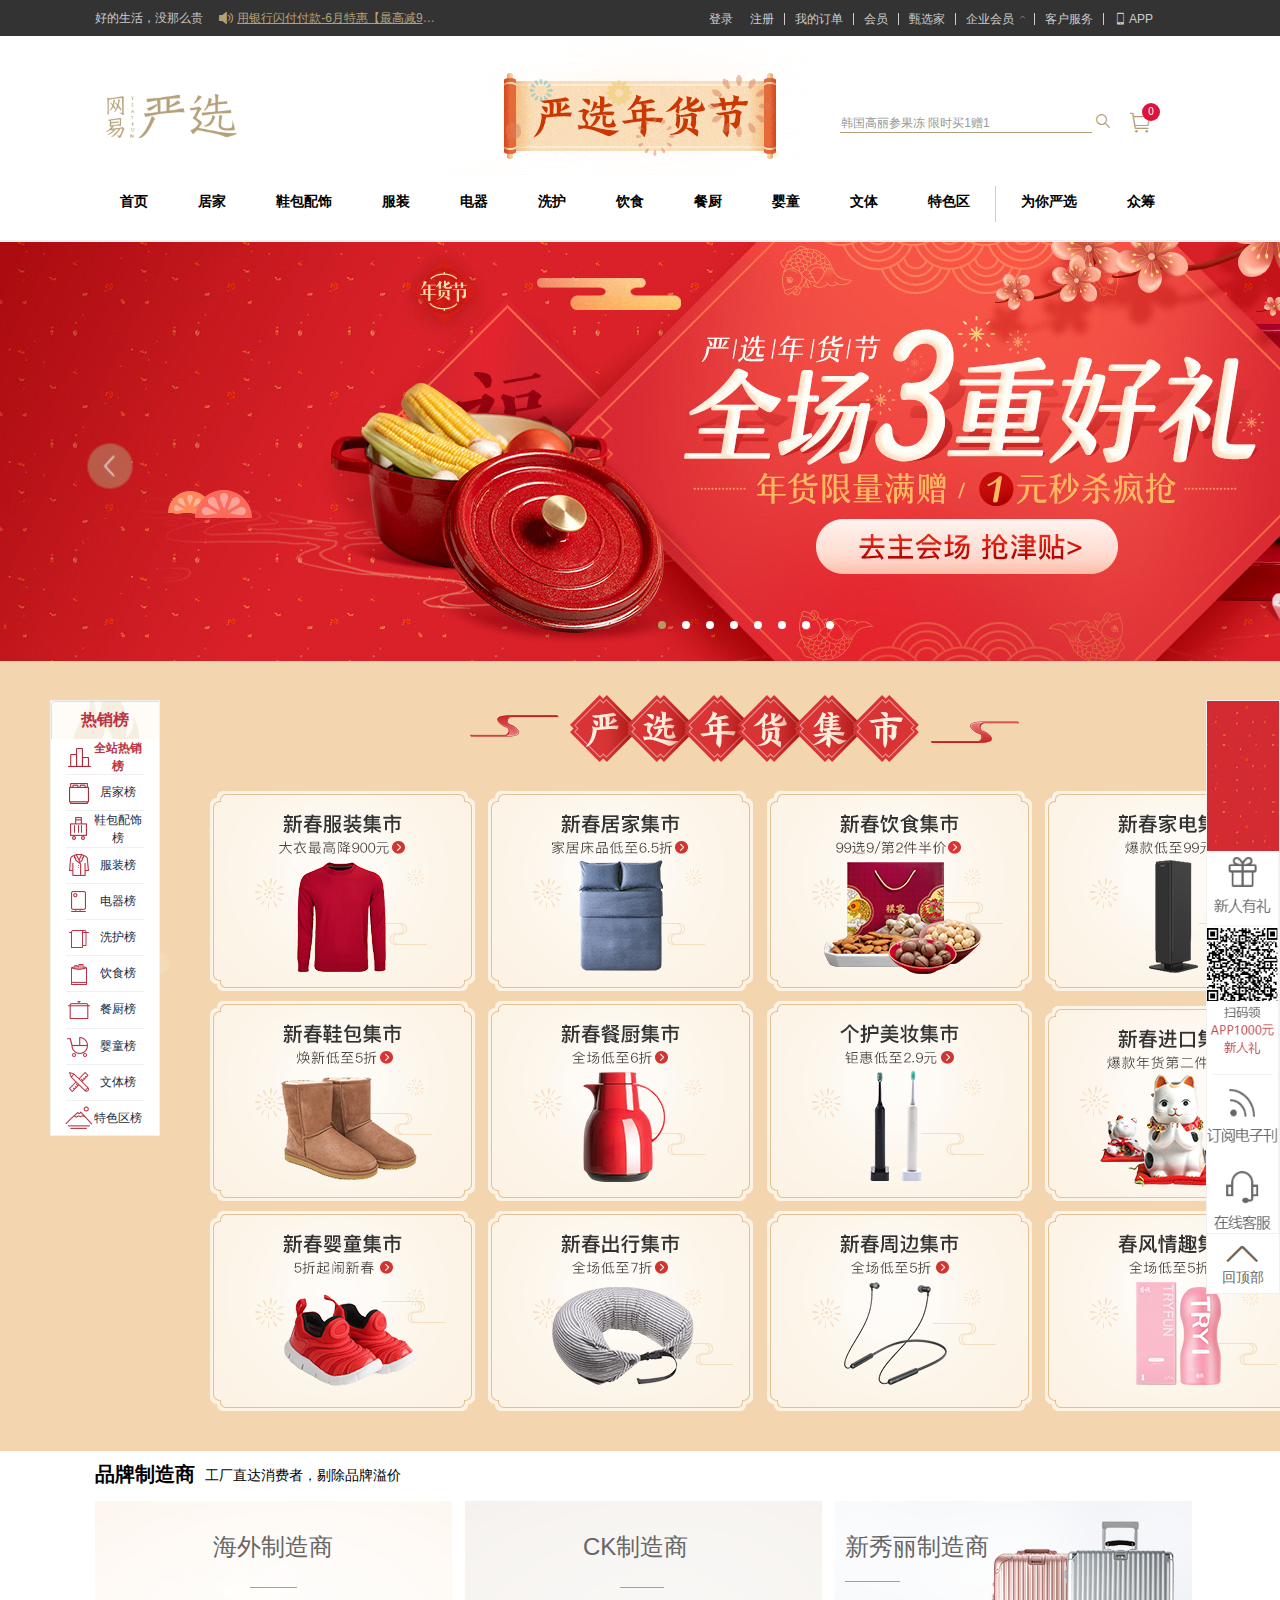
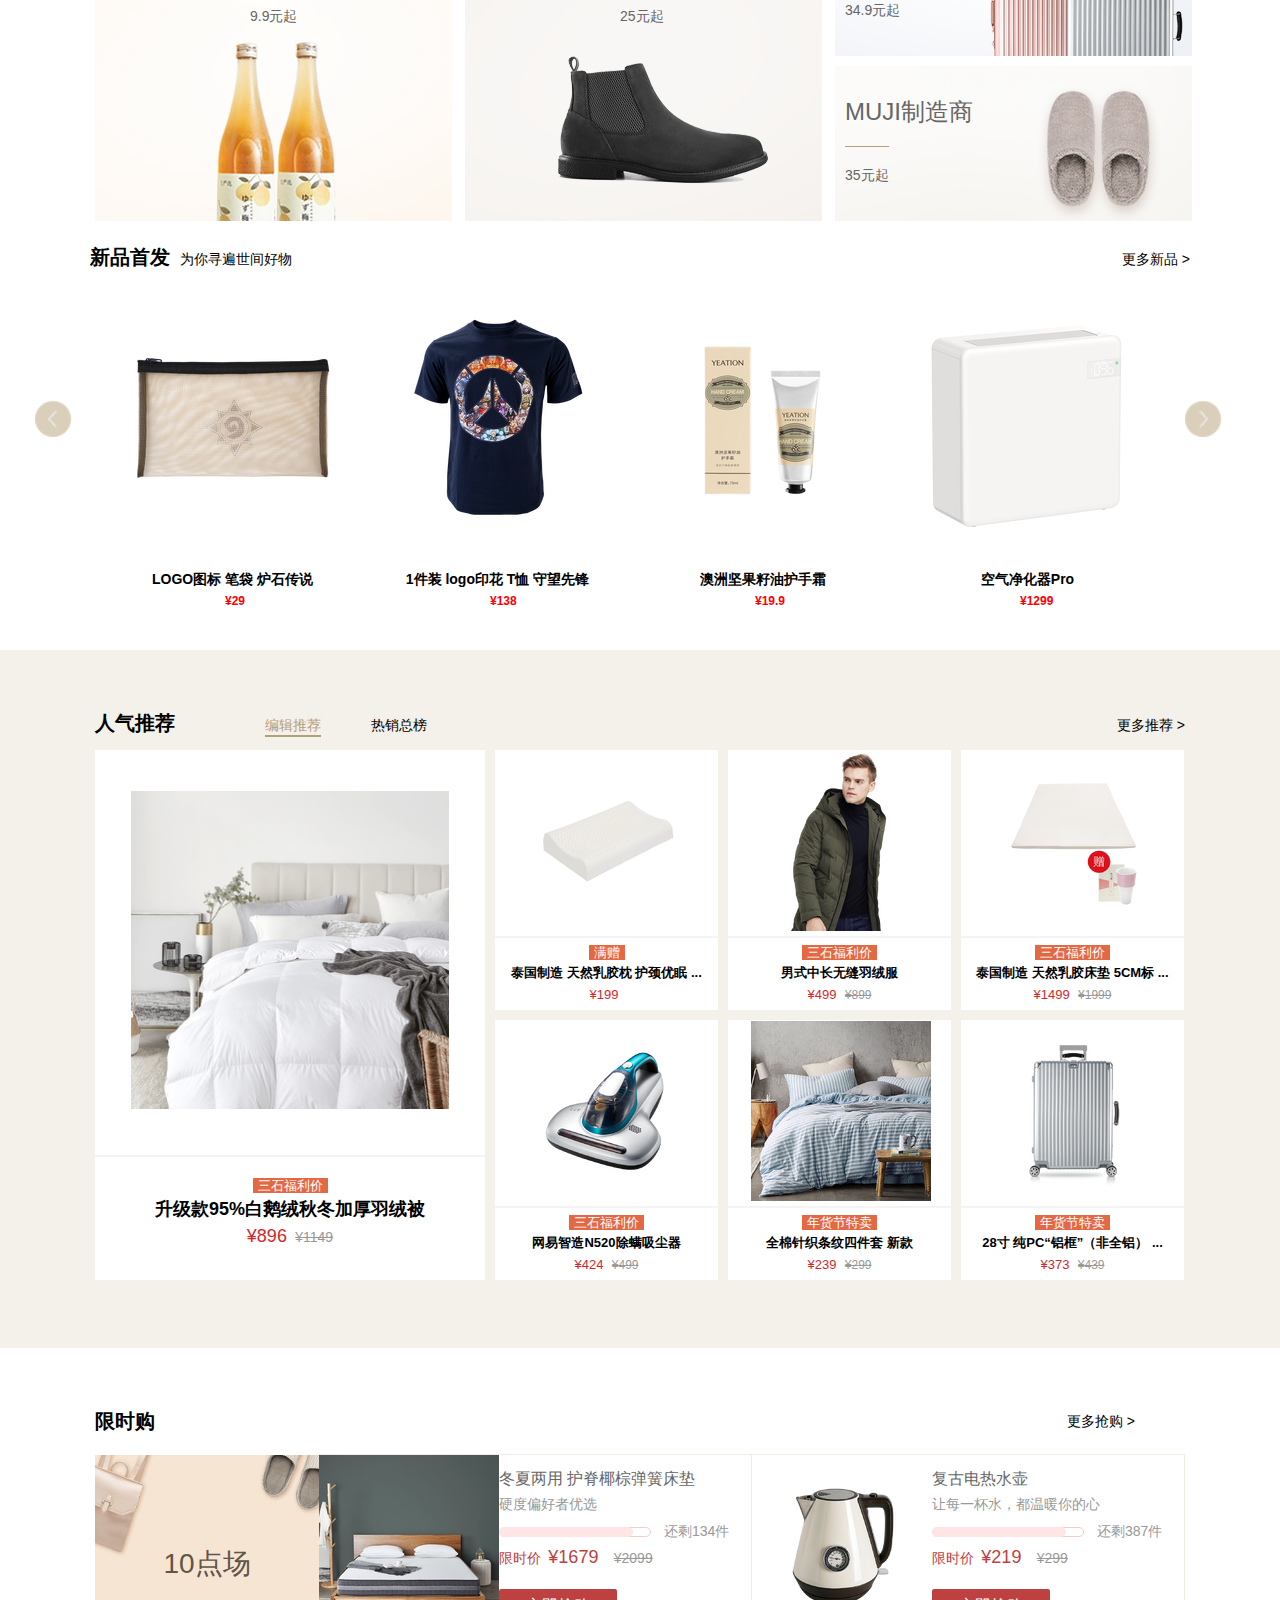
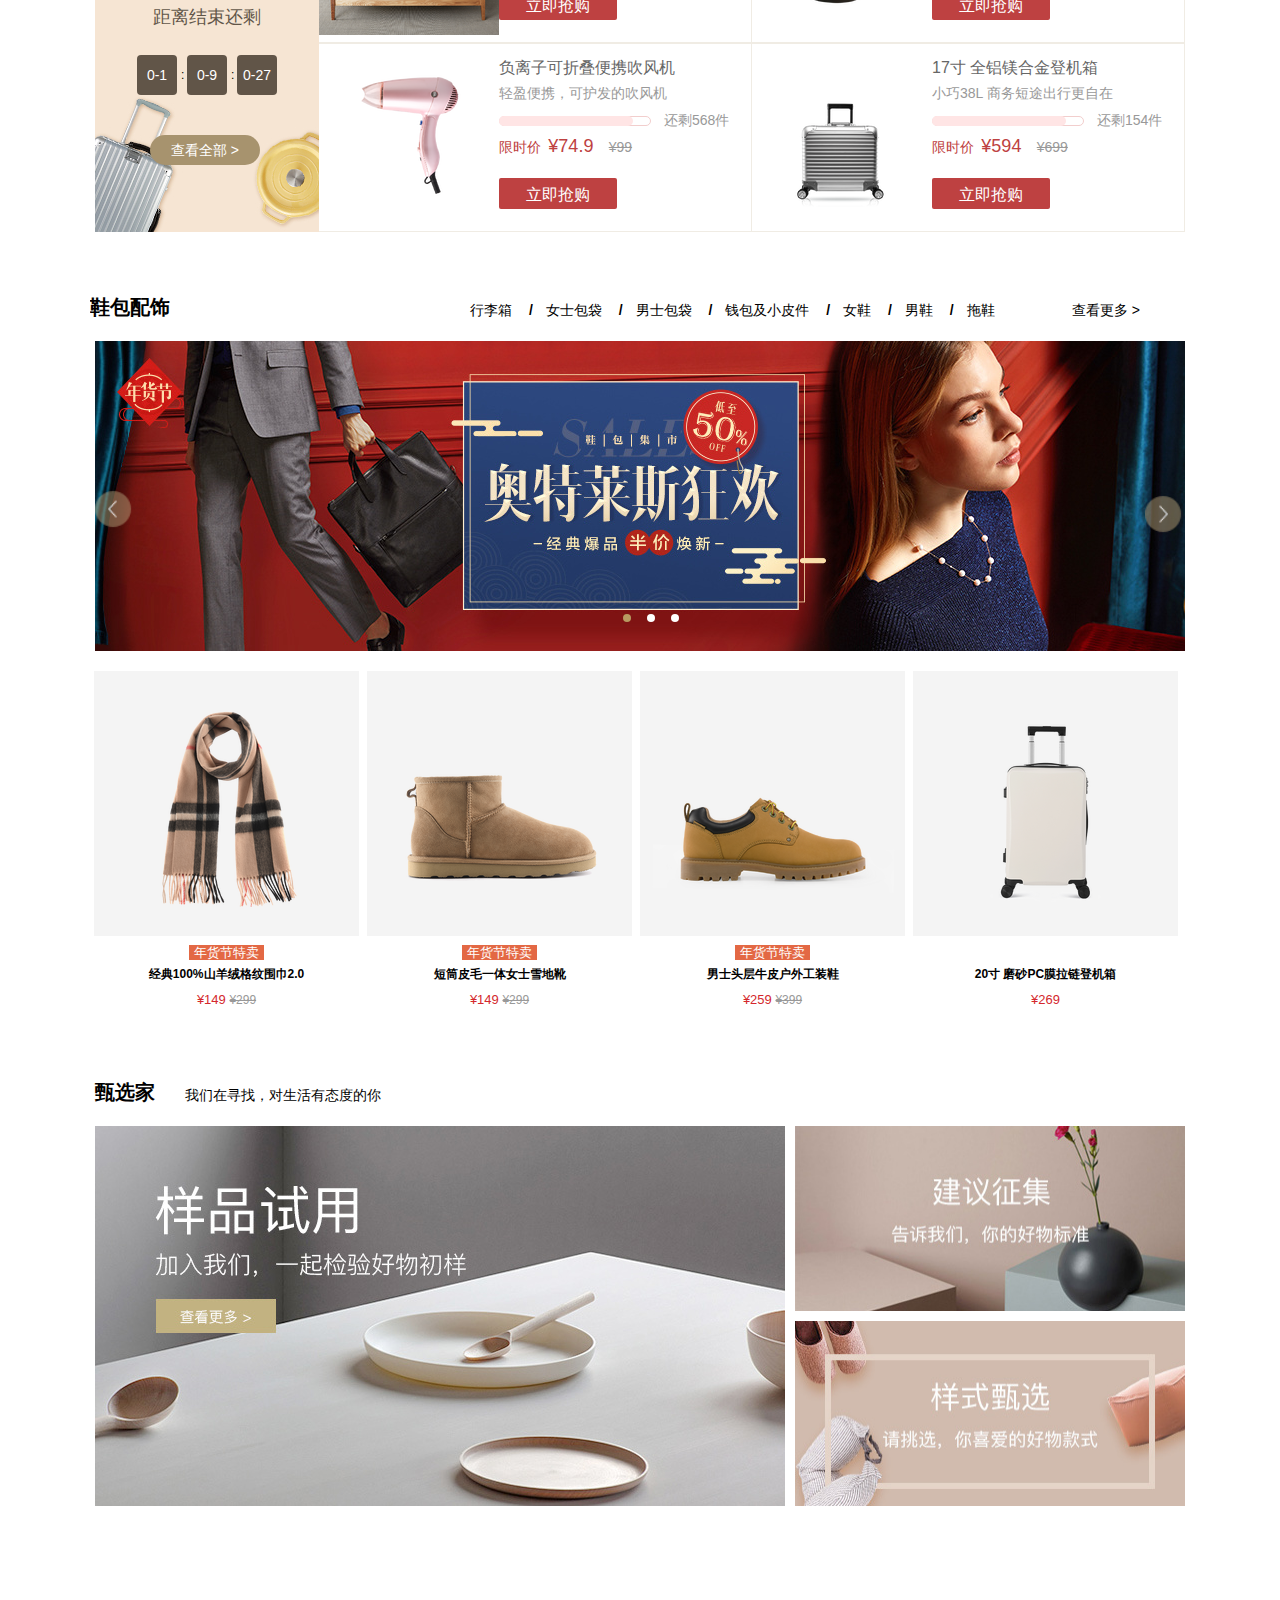
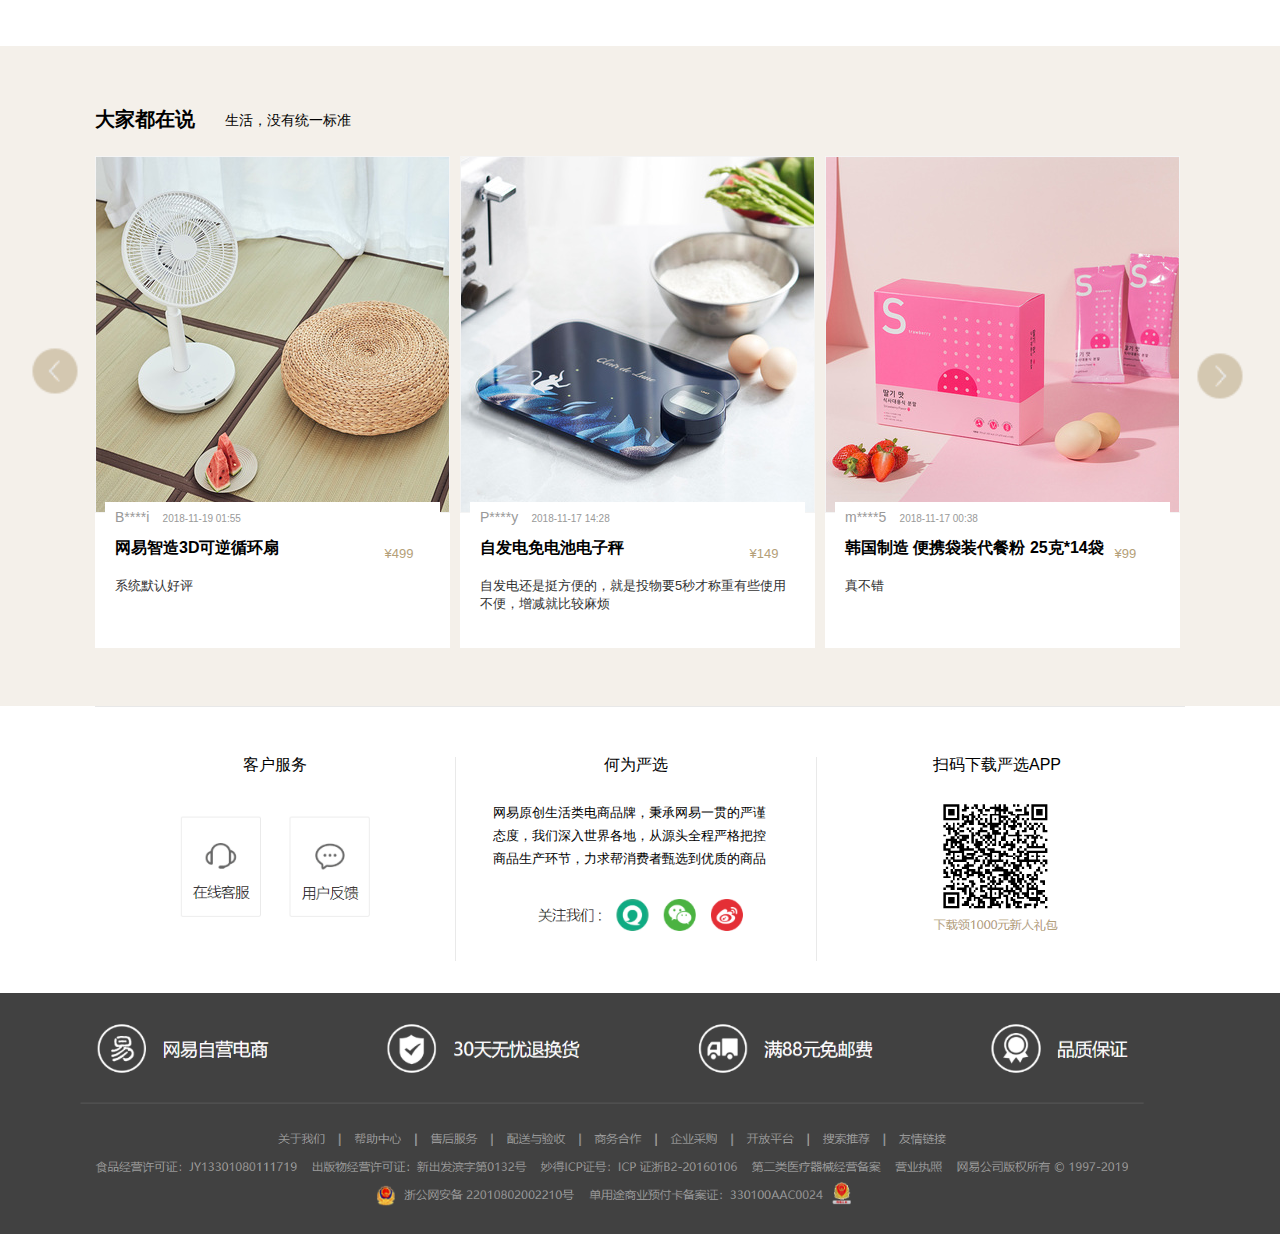
==== commit 2184d187: "first commit" ====
--- a/index.html
+++ b/index.html
@@ -2,17 +2,6 @@
 <html>
 	<head>
 		<meta charset="utf-8" />
-		<script type="text/javascript" src="commonJs/jquery.js" ></script>
-		<script type="text/javascript" src="js/i_newArr.js" ></script>
-		<script type="text/javascript" src="js/i_popularArr.js" ></script>
-		<script type="text/javascript" src="js/i_sayArr.js" ></script>
-		<script type="text/javascript" src="js/carousel.js" ></script>
-		<script type="text/javascript" src="js/i_popular.js" ></script>
-		<script type="text/javascript" src="js/i_new.js" ></script>
-		<script type="text/javascript" src="js/c_carousel.js" ></script>
-		<script type="text/javascript" src="js/i_clothes.js" ></script>
-		<script type="text/javascript" src="js/i_say.js" ></script>
-		<script type="text/javascript" src="commonJs/header.js" ></script>
 		<link rel="stylesheet" href="commonCss/base.css" />
 		<link rel="stylesheet" href="commonCss/header.css" />
 		<link rel="stylesheet" href="commonCss/icon.css" />
@@ -29,14 +18,1508 @@
 		<link rel="stylesheet" href="css/i_selection.css" />
 		<link rel="stylesheet" href="css/i_say.css" />
 		<link rel="stylesheet" href="commonCss/leftSide.css" />
-		<title>网易严选</title>
+		<link rel="shortcut icon" href="img/favicon.ico?r=gold" type="image/x-icon">
+		<script type="text/javascript" src="commonJs/jquery.js" ></script>
+		<script type="text/javascript" src="js/i_newArr.js" ></script>
+		<script type="text/javascript" src="js/i_popularArr.js" ></script>
+		<script type="text/javascript" src="js/i_sayArr.js" ></script>
+		<script type="text/javascript" src="js/carousel.js" ></script>
+		<script type="text/javascript" src="js/i_popular.js" ></script>
+		<script type="text/javascript" src="js/i_new.js" ></script>
+		<script type="text/javascript" src="js/c_carousel.js" ></script>
+		<script type="text/javascript" src="js/i_clothes.js" ></script>
+		<script type="text/javascript" src="js/i_say.js" ></script>
+		<script type="text/javascript" src="commonJs/header.js" ></script>
+		<script type="text/javascript" src="js/i_limitedTime.js" ></script>
+		<title>网易严选 - 以严谨的态度，为中国消费者甄选天下优品</title>
 		<style></style>
 	</head>
 	<body>
-		<header></header>
-		<script>
-			$('header').load("commonHtml/header.html")
-		</script>
+		<!--头部-->
+		<header>
+			<div id="topNav" class="t">
+				<section id="topC" class="c">
+					<ul id="left" class="l">
+						<a href="#"><li class="btns l">好的生活，没那么贵</li></a>
+						<li class="btns l">
+							<span class="iconfont" style="color: #b4a078;">&#xe7b5;</span>
+							<a href="#" style="color: #b4a078; text-decoration: underline;"><span>用银行闪付付款-6月特惠【最高减99元，可叠加其他】</span></a>
+						</li>
+					</ul>
+					<ul id="right" class="r">
+						<li class="btns l">
+							<span><a href="html/login.html">登录&nbsp;&nbsp;&nbsp;&nbsp;</a></span>
+							<span><a href="html/register.html">注册</span>
+						</li>
+						<a href="#"><li class="btns l">我的订单</li></a>
+						<a href="#"><li class="btns l">会员</li></a>
+						<a href="#"><li class="btns l">甄选家</li></a>
+						<a href="#">
+							<li class="btns l" style="padding-right: 20px;" id="drop">
+								企业会员
+								<span id="up" class="iconfont" style="font-size: 5px;">&#xe61d;</span>
+								<span id="down" class="iconfont" style="font-size: 16px;">&#xe6b9;</span>
+								<!--下拉菜单-->
+								<div id="downBox">
+									<section id="h_icon"></section>
+									<ul id="dropDown">
+										<li class="downBtns">企业购</li>
+										<li class="downBtns">礼品卡</li>
+										<li class="downBtns" style="border-bottom: none;">联系我们</li>
+									</ul>
+								</div>				
+							</li>
+						</a>
+						<a href="#">
+							<li class="btns l">客户服务
+								<!--<span class="iconfont" style="font-size: 5px;">&#xe61d;</span>-->		
+							</li>
+						</a>
+						
+						<a href="#">
+							<li class="btns l" style="border: none;">
+								<span class="iconfont" style="font-size: 12px;">&#xe641;</span>
+								APP		
+							</li>
+						</a>
+					</ul>		
+				</section>
+			</div>
+			<div id="lastNav" class="c">
+				<section id="centerC">
+					<a href="index.html"><img src="img/header/topHeader0.PNG" style="float: left; margin-top: 50px;"/></a>
+					<img src="img/header/header_01.gif" id="h_01"/>
+					<div id="searchBox">
+						<input type="text" placeholder="韩国高丽参果冻 限时买1赠1" id="searchText"/>
+						<span class="iconfont" id="searchPic">&#xe603;</span>
+					</div>
+					<span class="iconfont" id="shopCar">&#xe635;</span>
+					<div class="num">0</div>
+				</section>
+				<ul id="lastC" class="c">
+					<a href="index.html"><li class="btns2 l">首页</li></a>
+					<li class="btns2 l">居家
+						<div id="navIcon" class="bedIcon navIcon"></div>
+						<div id="secondBox" class="bed">
+							<ul class="nav1">
+								<li class="navTitle">床品</li>
+								<li class="btns3">
+									<img src="img/header/nav1.png" class="navPic"/>
+									<a href="html/productList.html">床品件套</a>
+								</li>
+								<li class="btns3">
+									<img src="img/header/nav2.png" class="navPic"/>
+									<a href="html/productList.html">被枕</a>
+								</li>
+							</ul>
+							<ul class="nav1">
+								<li class="navTitle">家具家装</li>
+								<li class="btns3">
+									<img src="img/header/nav3.png" class="navPic"/>
+									<a href="html/productList.html">家具</a>
+								</li>
+								<li class="btns3">
+									<img src="img/header/nav4.png" class="navPic"/>
+									<a href="html/productList.html">灯具</a>
+								</li>
+								<li class="btns3">
+									<img src="img/header/nav5.png" class="navPic"/>
+									<a href="html/productList.html">布艺软装</a>
+								</li>
+								<li class="btns3">
+									<img src="img/header/nav6.png" class="navPic"/>
+									<a href="html/productList.html">家饰</a>
+								</li>
+							</ul>
+							<ul class="nav1">
+								<li class="navTitle">收纳</li>
+								<li class="btns3">
+									<img src="img/header/nav7.png" class="navPic"/>
+									<a href="html/productList.html">收纳</a>
+								</li>
+								<li class="btns3">
+									<img src="img/header/nav8.png" class="navPic"/>
+									<a href="html/productList.html">旅行用品</a>
+								</li>
+								<li class="btns3">
+									<img src="img/header/nav9.png" class="navPic"/>
+									<a href="html/productList.html">晾晒除味</a>
+								</li>
+							</ul>
+							<ul class="nav1">
+								<li class="navTitle">医疗宠物</li>
+								<li class="btns3">
+									<img src="img/header/nav10.png" class="navPic"/>
+									<a href="html/productList.html">家庭医疗</a>
+								</li>
+								<li class="btns3">
+									<img src="img/header/nav11.png" class="navPic"/>
+									<a href="html/productList.html">宠物</a>
+								</li>
+							</ul>
+						</div>
+					</li>
+					<li class="btns2 l">鞋包配饰
+						<div id="navIcon" class="shoes navIcon"></div>
+						<div id="secondBox" class="bed">
+							<ul class="nav1">
+								<li class="navTitle">当季热销</li>
+								<li class="btns3">
+									<img src="img/header/shoes15.png" class="navPic"/>
+									<a href="html/productList.html">人气爆款</a>
+								</li>
+								<li class="btns3">
+									<img src="img/header/shoes16.png" class="navPic"/>
+									<a href="html/productList.html">居家囤货</a>
+								</li>
+								<li class="btns3">
+									<img src="img/header/shoes17.png" class="navPic"/>
+									<a href="html/productList.html">冬季保暖</a>
+								</li>
+							</ul>
+							<ul class="nav1">
+								<li class="navTitle">鞋靴</li>
+								<li class="btns3">
+									<img src="img/header/shoes01.png" class="navPic"/>
+									<a href="html/productList.html" style="text-decoration: none;">男鞋</a>
+								</li>
+								<li class="btns3">
+									<img src="img/header/shoes02.png" class="navPic"/>
+									<a href="html/productList.html">女鞋</a>
+								</li>
+								<li class="btns3">
+									<img src="img/header/shoes03.jpg" class="navPic"/>
+									<a href="html/productList.html">拖鞋</a>
+								</li>
+								<li class="btns3">
+									<img src="img/header/shoes04.png" class="navPic"/>
+									<a href="html/productList.html">鞋配</a>
+								</li>
+							</ul>
+							<ul class="nav1">
+								<li class="navTitle">箱包</li>
+								<li class="btns3">
+									<img src="img/header/shoes05.png" class="navPic"/>
+									<a href="html/productList.html">女士包袋</a>
+								</li>
+								<li class="btns3">
+									<img src="img/header/shoes06.png" class="navPic"/>
+									<a href="html/productList.html">男士包袋</a>
+								</li>
+								<li class="btns3">
+									<img src="img/header/shoes08.png" class="navPic"/>
+									<a href="html/productList.html">行李箱</a>
+								</li>
+							</ul>
+							<ul class="nav1">
+								<li class="navTitle">首件配饰</li>
+								<li class="btns3">
+									<img src="img/header/shoes09.png" class="navPic"/>
+									<a href="html/productList.html">奢华珠宝</a>
+								</li>
+								<li class="btns3">
+									<img src="img/header/shoes10.png" class="navPic"/>
+									<a href="html/productList.html">时尚饰品</a>
+								</li>
+								<li class="btns3">
+									<img src="img/header/shoes11.png" class="navPic"/>
+									<a href="html/productList.html">腰带腕表</a>
+								</li>
+								<li class="btns3">
+									<img src="img/header/shoes12.png" class="navPic"/>
+									<a href="html/productList.html">帽子发饰</a>
+								</li>
+								<li class="btns3">
+									<img src="img/header/shoes13.png" class="navPic"/>
+									<a href="html/productList.html">眼镜墨镜</a>
+								</li>
+							</ul>
+						</div>
+					</li>
+					<li class="btns2 l">服装
+						<div id="navIcon" class="fashion navIcon"></div>
+						<div id="secondBox" class="fashion1">
+							<ul class="nav1">
+								<li class="navTitle">男装</li>
+								<li class="btns3">
+									<img src="img/header/clothes01.png" class="navPic"/>
+									<a href="html/productList.html">男式T恤</a>
+								</li>
+								<li class="btns3">
+									<img src="img/header/clothes02.png" class="navPic"/>
+									<a href="html/productList.html">男式衬衫</a>
+								</li>
+								<li class="btns3">
+									<img src="img/header/clothes03.png" class="navPic"/>
+									<a href="html/productList.html">男式裤装</a>
+								</li>
+								<li class="btns3">
+									<img src="img/header/clothes04.png" class="navPic"/>
+									<a href="html/productList.html">男式牛仔</a>
+								</li>
+								<li class="btns3">
+									<img src="img/header/clothes06.png" class="navPic"/>
+									<a href="html/productList.html">男式外套</a>
+								</li>
+							</ul>
+							<ul class="nav1">
+								<li class="navTitle">女装</li>
+								<li class="btns3">
+									<img src="img/header/clothes07.png" class="navPic"/>
+									<a href="html/productList.html">女式T恤</a>
+								</li>
+								<li class="btns3">
+									<img src="img/header/clothes08.png" class="navPic"/>
+									<a href="html/productList.html">女式衬衫</a>
+								</li>
+								<li class="btns3">
+									<img src="img/header/clothes09.png" class="navPic"/>
+									<a href="html/productList.html">女式裙装</a>
+								</li>
+								<li class="btns3">
+									<img src="img/header/clothes10.png" class="navPic"/>
+									<a href="html/productList.html">女式裤装</a>
+								</li>
+								<li class="btns3">
+									<img src="img/header/clothes11.png" class="navPic"/>
+									<a href="html/productList.html">女式牛仔</a>
+								</li>
+								<li class="btns3">
+									<img src="img/header/clothes13.png" class="navPic"/>
+									<a href="html/productList.html">女式外套</a>
+								</li>
+							</ul>
+							<ul class="nav1">
+								<li class="navTitle">居家内衣</li>
+								<li class="btns3">
+									<img src="img/header/clothes16.png" class="navPic"/>
+									<a href="html/productList.html">男式内裤</a>
+								</li>
+								<li class="btns3">
+									<img src="img/header/clothes17.png" class="navPic"/>
+									<a href="html/productList.html">女式内裤</a>
+								</li>
+								<li class="btns3">
+									<img src="img/header/clothes18.png" class="navPic"/>
+									<a href="html/productList.html">女式内衣</a>
+								</li>
+								<li class="btns3">
+									<img src="img/header/clothes19.png" class="navPic"/>
+									<a href="html/productList.html">男式内衣</a>
+								</li>
+							</ul>
+							<ul class="nav1">
+								<li class="navTitle">Yessing</li>
+								<li class="btns3">
+									<img src="img/header/clothes21.png" class="navPic"/>
+									<a href="html/productList.html">女式上装</a>
+								</li>
+								<li class="btns3">
+									<img src="img/header/clothes22.png" class="navPic"/>
+									<a href="html/productList.html">男式上装</a>
+								</li>
+								<li class="btns3">
+									<img src="img/header/clothes23.png" class="navPic"/>
+									<a href="html/productList.html">女式下装</a>
+								</li>
+								<li class="btns3">
+									<img src="img/header/clothes24.png" class="navPic"/>
+									<a href="html/productList.html">男式下装</a>
+								</li>
+							</ul>
+						</div>
+					</li>
+					<li class="btns2 l">电器
+						<div id="navIcon" class="navIcon"></div>
+						<div id="secondBox" class="bili">
+							<ul class="nav1">
+								<li class="navTitle">个护电器</li>
+								<li class="btns3">
+									<img src="img/header/bili01.png" class="navPic"/>
+									<a href="html/productList.html">口腔护理</a>
+								</li>
+								<li class="btns3">
+									<img src="img/header/bili02.png" class="navPic"/>
+									<a href="html/productList.html">身体护理</a>
+								</li>
+								<li class="btns3">
+									<img src="img/header/bili03.png" class="navPic"/>
+									<a href="html/productList.html">面部护理</a>
+								</li>
+								<li class="btns3">
+									<img src="img/header/bili04.png" class="navPic"/>
+									<a href="html/productList.html">头发护理</a>
+								</li>
+							</ul>
+							<ul class="nav1">
+								<li class="navTitle">生活电器</li>
+								<li class="btns3">
+									<img src="img/header/bili05.png" class="navPic"/>
+									<a href="html/productList.html">两季电器</a>
+								</li>
+								<li class="btns3">
+									<img src="img/header/bili06.png" class="navPic"/>
+									<a href="html/productList.html">清洁电器</a>
+								</li>
+								<li class="btns3">
+									<img src="img/header/bili07.png" class="navPic"/>
+									<a href="html/productList.html">衣物护理</a>
+								</li>
+								<li class="btns3">
+									<img src="img/header/bili08.png" class="navPic"/>
+									<a href="html/productList.html">空气调节</a>
+								</li>
+							</ul>
+							<ul class="nav1">
+								<li class="navTitle">厨房电器</li>
+								<li class="btns3">
+									<img src="img/header/bili09.png" class="navPic"/>
+									<a href="html/productList.html">厨房电器</a>
+								</li>
+							</ul>
+							<ul class="nav1">
+								<li class="navTitle">按摩电器</li>
+								<li class="btns3">
+									<img src="img/header/bili10.png" class="navPic"/>
+									<a href="html/productList.html">按摩器</a>
+								</li>
+								<li class="btns3">
+									<img src="img/header/bili11.png" class="navPic"/>
+									<a href="html/productList.html">按摩椅</a>
+								</li>
+							</ul>
+						</div>
+					</li>
+					<li class="btns2 l">洗护
+						<div id="navIcon" class="navIcon"></div>
+						<div id="secondBox" class="wash">
+							<ul class="nav1">
+								<li class="navTitle">面部护理</li>
+								<li class="btns3">
+									<img src="img/header/wash01.png" class="navPic"/>
+									<a href="html/productList.html">基础护肤</a>
+								</li>
+								<li class="btns3">
+									<img src="img/header/wash02.png" class="navPic"/>
+									<a href="html/productList.html">卸妆洁面</a>
+								</li>
+								<li class="btns3">
+									<img src="img/header/wash03.png" class="navPic"/>
+									<a href="html/productList.html">护肤工具</a>
+								</li>
+							</ul>
+							<ul class="nav1">
+								<li class="navTitle">个人护理</li>
+								<li class="btns3">
+									<img src="img/header/wash04.png" class="navPic"/>
+									<a href="html/productList.html">洗发护理</a>
+								</li>
+								<li class="btns3">
+									<img src="img/header/wash05.png" class="navPic"/>
+									<a href="html/productList.html">身体护理</a>
+								</li>
+								<li class="btns3">
+									<img src="img/header/wash06.png" class="navPic"/>
+									<a href="html/productList.html">口腔护理</a>
+								</li>
+								<li class="btns3">
+									<img src="img/header/wash07.png" class="navPic"/>
+									<a href="html/productList.html">女性护理</a>
+								</li>
+							</ul>
+							<ul class="nav1">
+								<li class="navTitle">彩妆香水</li>
+								<li class="btns3">
+									<img src="img/header/wash08.png" class="navPic"/>
+									<a href="html/productList.html">彩妆修容</a>
+								</li>
+								<li class="btns3">
+									<img src="img/header/wash09.png" class="navPic"/>
+									<a href="html/productList.html">香水香氛</a>
+								</li>
+								<li class="btns3">
+									<img src="img/header/wash10.png" class="navPic"/>
+									<a href="html/productList.html">美妆工具</a>
+								</li>
+							</ul>
+							<ul class="nav1">
+								<li class="navTitle">纸品清洁</li>
+								<li class="btns3">
+									<img src="img/header/wash11.png" class="navPic"/>
+									<a href="html/productList.html">纸品</a>
+								</li>
+								<li class="btns3">
+									<img src="img/header/wash12.png" class="navPic"/>
+									<a href="html/productList.html">湿巾</a>
+								</li>
+							</ul>
+						</div>
+					</li>
+					<li class="btns2 l">饮食
+						<div id="navIcon" class="navIcon"></div>
+						<div id="secondBox" class="eat">
+							<ul class="nav1">
+								<li class="navTitle">精选美食</li>
+								<li class="btns3">
+									<img src="img/header/kitchen11.png" class="navPic"/>
+									<a href="html/productList.html">新品首发</a>
+								</li>
+								<li class="btns3">
+									<img src="img/header/kitchen12.png" class="navPic"/>
+									<a href="html/productList.html">冬季推荐</a>
+								</li>
+								<li class="btns3">
+									<img src="img/header/kitchen13.png" class="navPic"/>
+									<a href="html/productList.html">好味精选</a>
+								</li>
+							</ul>
+							<ul class="nav1">
+								<li class="navTitle">休闲零食</li>
+								<li class="btns3">
+									<img src="img/header/eat01.png" class="navPic"/>
+									<a href="html/productList.html">饼干糕点</a>
+								</li>
+								<li class="btns3">
+									<img src="img/header/eat02.png" class="navPic"/>
+									<a href="html/productList.html">小食糖巧</a>
+								</li>
+								<li class="btns3">
+									<img src="img/header/eat03.png" class="navPic"/>
+									<a href="html/productList.html">肉类零食</a>
+								</li>
+							</ul>
+							<ul class="nav1">
+								<li class="navTitle">坚果蜜饯</li>
+								<li class="btns3">
+									<img src="img/header/eat04.png" class="navPic"/>
+									<a href="html/productList.html">坚果炒货</a>
+								</li>
+								<li class="btns3">
+									<img src="img/header/eat05.png" class="navPic"/>
+									<a href="html/productList.html">蜜饯果干</a>
+								</li>
+							</ul>
+							<ul class="nav1">
+								<li class="navTitle">冲饮茗茶</li>
+								<li class="btns3">
+									<img src="img/header/eat06.png" class="navPic"/>
+									<a href="html/productList.html">冲调饮品</a>
+								</li>
+								<li class="btns3">
+									<img src="img/header/eat07.png" class="navPic"/>
+									<a href="html/productList.html">传统茗茶</a>
+								</li>
+								<li class="btns3">
+									<img src="img/header/eat08.png" class="navPic"/>
+									<a href="html/productList.html">茗茶礼盒</a>
+								</li>
+								<li class="btns3">
+									<img src="img/header/eat09.png" class="navPic"/>
+									<a href="html/productList.html">茶包花茶</a>
+								</li>
+							</ul>
+						</div>
+					</li>
+					<li class="btns2 l">餐厨
+						<div id="navIcon" class="navIcon"></div>
+						<div id="secondBox" class="kitchen">
+							<ul class="nav1">
+								<li class="navTitle">厨房用品</li>
+								<li class="btns3">
+									<img src="img/header/kitchen01.png" class="navPic"/>
+									<a href="html/productList.html">锅具</a>
+								</li>
+								<li class="btns3">
+									<img src="img/header/kitchen02.png" class="navPic"/>
+									<a href="html/productList.html">餐厨配件</a>
+								</li>
+								<li class="btns3">
+									<img src="img/header/kitchen03.png" class="navPic"/>
+									<a href="html/productList.html">刀剪砧板</a>
+								</li>
+							</ul>
+							<ul class="nav1">
+								<li class="navTitle">餐具水具</li>
+								<li class="btns3">
+									<img src="img/header/kitchen04.png" class="navPic"/>
+									<a href="html/productList.html">餐具</a>
+								</li>
+								<li class="btns3">
+									<img src="img/header/kitchen05.png" class="navPic"/>
+									<a href="html/productList.html">水具杯壶</a>
+								</li>
+								<li class="btns3">
+									<img src="img/header/kitchen06.png" class="navPic"/>
+									<a href="html/productList.html">茶咖酒具</a>
+								</li>
+							</ul>
+							<ul class="nav1">
+								<li class="navTitle">粮油调味</li>
+								<li class="btns3">
+									<img src="img/header/kitchen07.png" class="navPic"/>
+									<a href="html/productList.html">方便食品</a>
+								</li>
+								<li class="btns3">
+									<img src="img/header/kitchen08.png" class="navPic"/>
+									<a href="html/productList.html">米面粮油</a>
+								</li>
+								<li class="btns3">
+									<img src="img/header/kitchen09.png" class="navPic"/>
+									<a href="html/productList.html">南北干货</a>
+								</li>
+								<li class="btns3">
+									<img src="img/header/kitchen10.png" class="navPic"/>
+									<a href="html/productList.html">调味酱菜</a>
+								</li>
+							</ul>
+							<ul class="nav1">
+								<li class="navTitle">生鲜特色</li>
+								<li class="btns3">
+									<img src="img/header/eat10.png" class="navPic"/>
+									<a href="html/productList.html">果鲜肉蛋</a>
+								</li>
+								<li class="btns3">
+									<img src="img/header/eat11.png" class="navPic"/>
+									<a href="html/productList.html">网易黑猪</a>
+								</li>
+								<li class="btns3">
+									<img src="img/header/eat12.png" class="navPic"/>
+									<a href="html/productList.html">海外美食</a>
+								</li>
+							</ul>
+						</div>
+					</li>
+					<li class="btns2 l">婴童
+						<div id="navIcon" class="navIcon"></div>
+						<div id="secondBox" class="child">
+							<ul class="nav1">
+								<li class="navTitle">婴童精选</li>
+								<li class="btns3">
+									<img src="img/header/child01.png" class="navPic"/>
+									<a href="html/productList.html">爆品大赏</a>
+								</li>
+								<li class="btns3">
+									<img src="img/header/child02.png" class="navPic"/>
+									<a href="html/productList.html">囤货精选</a>
+								</li>
+								<li class="btns3">
+									<img src="img/header/child04.png" class="navPic"/>
+									<a href="html/productList.html">礼品甄选</a>
+								</li>
+							</ul>
+							<ul class="nav1">
+								<li class="navTitle">洗护喂养</li>
+								<li class="btns3">
+									<img src="img/header/child05.png" class="navPic"/>
+									<a href="html/productList.html">尿裤纸品</a>
+								</li>
+								<li class="btns3">
+									<img src="img/header/child06.png" class="navPic"/>
+									<a href="html/productList.html">洗护</a>
+								</li>
+								<li class="btns3">
+									<img src="img/header/child07.png" class="navPic"/>
+									<a href="html/productList.html">喂养</a>
+								</li>
+							</ul>
+							<ul class="nav1">
+								<li class="navTitle">童包出行</li>
+								<li class="btns3">
+									<img src="img/header/child08.png" class="navPic"/>
+									<a href="html/productList.html">推车</a>
+								</li>
+								<li class="btns3">
+									<img src="img/header/child09.png" class="navPic"/>
+									<a href="html/productList.html">安全座椅</a>
+								</li>
+								<li class="btns3">
+									<img src="img/header/child10.png" class="navPic"/>
+									<a href="html/productList.html">童包</a>
+								</li>
+								<li class="btns3">
+									<img src="img/header/child11.png" class="navPic"/>
+									<a href="html/productList.html">儿童雨具</a>
+								</li>
+							</ul>
+							<ul class="nav1">
+								<li class="navTitle">婴童寝具</li>
+								<li class="btns3">
+									<img src="img/header/child12.png" class="navPic"/>
+									<a href="html/productList.html">婴童床品</a>
+								</li>
+								<li class="btns3">
+									<img src="img/header/child13.png" class="navPic"/>
+									<a href="html/productList.html">婴童被枕</a>
+								</li>
+								<li class="btns3">
+									<img src="img/header/child14.png" class="navPic"/>
+									<a href="html/productList.html">抱被睡袋</a>
+								</li>
+								<li class="btns3">
+									<img src="img/header/child15.png" class="navPic"/>
+									<a href="html/productList.html">家具收纳</a>
+								</li>
+							</ul>
+						</div>
+					</li>
+					<li class="btns2 l">文体
+						<div id="navIcon" class="navIcon"></div>
+						<div id="secondBox" class="pe">
+							<ul class="nav1">
+								<li class="navTitle">旅行用品</li>
+								<li class="btns3">
+									<img src="img/header/pe01.png" class="navPic"/>
+									<a href="html/productList.html">行李箱</a>
+								</li>
+								<li class="btns3">
+									<img src="img/header/pe02.png" class="navPic"/>
+									<a href="html/productList.html">颈枕眼罩</a>
+								</li>
+								<li class="btns3">
+									<img src="img/header/pe03.png" class="navPic"/>
+									<a href="html/productList.html">雨具</a>
+								</li>
+								<li class="btns3">
+									<img src="img/header/pe04.png" class="navPic"/>
+									<a href="html/productList.html">旅行收纳</a>
+								</li>
+								<li class="btns3">
+									<img src="img/header/pe05.png" class="navPic"/>
+									<a href="html/productList.html">出行用品</a>
+								</li>
+							</ul>
+							<ul class="nav1">
+								<li class="navTitle">户外露营</li>
+								<li class="btns3">
+									<img src="img/header/pe06.png" class="navPic"/>
+									<a href="html/productList.html">露营野餐</a>
+								</li>
+								<li class="btns3">
+									<img src="img/header/pe07.png" class="navPic"/>
+									<a href="html/productList.html">徒步登山</a>
+								</li>
+							</ul>
+							<ul class="nav1">
+								<li class="navTitle">运动健身</li>
+								<li class="btns3">
+									<img src="img/header/pe08.png" class="navPic"/>
+									<a href="html/productList.html">健身器械</a>
+								</li>
+								<li class="btns3">
+									<img src="img/header/pe09.png" class="navPic"/>
+									<a href="html/productList.html">按摩护具</a>
+								</li>
+								<li class="btns3">
+									<img src="img/header/pe10.png" class="navPic"/>
+									<a href="html/productList.html">瑜伽美体</a>
+								</li>
+							</ul>
+							<ul class="nav1">
+								<li class="navTitle">运动配件</li>
+								<li class="btns3">
+									<img src="img/header/pe11.png" class="navPic"/>
+									<a href="html/productList.html">运动配件</a>
+								</li>
+								<li class="btns3">
+									<img src="img/header/pe12.png" class="navPic"/>
+									<a href="html/productList.html">游泳装备</a>
+								</li>
+								<li class="btns3">
+									<img src="img/header/pe13.png" class="navPic"/>
+									<a href="html/productList.html">球类运动</a>
+								</li>
+							</ul>
+						</div>
+					</li>
+					<li class="btns2 l" style="border-right: 1px solid #ccc;">特色区
+						<div id="navIcon" class="spIcon navIcon"></div>
+						<div id="secondBox" class="special">
+							<ul class="nav1">
+								<li class="navTitle">好货精选</li>
+								<li class="btns3">
+									<img src="img/header/special01.png" class="navPic"/>
+									<a href="html/productList.html">当季星品</a>
+								</li>
+								<li class="btns3">
+									<img src="img/header/special02.png" class="navPic"/>
+									<a href="html/productList.html">好评推荐</a>
+								</li>
+								<li class="btns3">
+									<img src="img/header/special03.png" class="navPic"/>
+									<a href="html/productList.html">礼品点卡</a>
+								</li>
+								<li class="btns3">
+									<img src="img/header/special04.png" class="navPic"/>
+									<a href="html/productList.html">礼盒</a>
+								</li>
+							</ul>
+							<ul class="nav1">
+								<li class="navTitle">进口居家</li>
+								<li class="btns3">
+									<img src="img/header/special05.png" class="navPic"/>
+									<a href="html/productList.html">床品家纺</a>
+								</li>
+								<li class="btns3">
+									<img src="img/header/special06.png" class="navPic"/>
+									<a href="html/productList.html">餐厨用品</a>
+								</li>
+								<li class="btns3">
+									<img src="img/header/special07.png" class="navPic"/>
+									<a href="html/productList.html">日用百货</a>
+								</li>
+							</ul>
+							<ul class="nav1">
+								<li class="navTitle">进口洗护</li>
+								<li class="btns3">
+									<img src="img/header/special08.png" class="navPic"/>
+									<a href="html/productList.html">美妆个护</a>
+								</li>
+								<li class="btns3">
+									<img src="img/header/special09.png" class="navPic"/>
+									<a href="html/productList.html">口腔护理</a>
+								</li>
+								<li class="btns3">
+									<img src="img/header/special10.png" class="navPic"/>
+									<a href="html/productList.html">家清卫浴</a>
+								</li>
+							</ul>
+							<ul class="nav1">
+								<li class="navTitle">特色品牌馆</li>
+								<li class="btns3">
+									<img src="img/header/special11.png" class="navPic"/>
+									<a href="html/productList.html">春风馆</a>
+								</li>
+								<li class="btns3">
+									<img src="img/header/special12.png" class="navPic"/>
+									<a href="html/productList.html">味央馆</a>
+								</li>
+								<li class="btns3">
+									<img src="img/header/special14.png" class="navPic"/>
+									<a href="html/productList.html">国风馆</a>
+								</li>
+							</ul>
+						</div>
+					</li>
+					<a href="html/introduction.html" style="text-decoration: none;"><li class="btns2 l">为你严选</li></a>
+					<li class="btns2 l">众筹</li>
+				</ul>			
+			</div>
+			
+			<div id="topNav2" class="t">
+				<div id="topC2" class="c">
+					<a href="index.html"><img src="img/header/topHeader0.PNG"/></a>
+					<ul id="lastC" class="c lastC3">
+						<a href="index.html"><li class="btns2 lastC2 l">首页</li></a>
+						<li class="btns2 lastC2 l">居家
+							<div id="navIcon1" class="bed2"></div>
+							<div id="secondBox" class="tNav2">
+								<ul class="nav1">
+									<li class="navTitle">床品</li>
+									<li class="btns3">
+										<img src="img/header/nav1.png" class="navPic"/>
+										<a href="html/productList.html">床品件套</a>
+									</li>
+									<li class="btns3">
+										<img src="img/header/nav2.png" class="navPic"/>
+										<a href="html/productList.html">被枕</a>
+									</li>
+								</ul>
+								<ul class="nav1">
+									<li class="navTitle">家具家装</li>
+									<li class="btns3">
+										<img src="img/header/nav3.png" class="navPic"/>
+										<a href="html/productList.html">家具</a>
+									</li>
+									<li class="btns3">
+										<img src="img/header/nav4.png" class="navPic"/>
+										<a href="html/productList.html">灯具</a>
+									</li>
+									<li class="btns3">
+										<img src="img/header/nav5.png" class="navPic"/>
+										<a href="html/productList.html">布艺软装</a>
+									</li>
+									<li class="btns3">
+										<img src="img/header/nav6.png" class="navPic"/>
+										<a href="html/productList.html">家饰</a>
+									</li>
+								</ul>
+								<ul class="nav1">
+									<li class="navTitle">收纳</li>
+									<li class="btns3">
+										<img src="img/header/nav7.png" class="navPic"/>
+										<a href="html/productList.html">收纳</a>
+									</li>
+									<li class="btns3">
+										<img src="img/header/nav8.png" class="navPic"/>
+										<a href="html/productList.html">旅行用品</a>
+									</li>
+									<li class="btns3">
+										<img src="img/header/nav9.png" class="navPic"/>
+										<a href="html/productList.html">晾晒除味</a>
+									</li>
+								</ul>
+								<ul class="nav1">
+									<li class="navTitle">医疗宠物</li>
+									<li class="btns3">
+										<img src="img/header/nav10.png" class="navPic"/>
+										<a href="html/productList.html">家庭医疗</a>
+									</li>
+									<li class="btns3">
+										<img src="img/header/nav11.png" class="navPic"/>
+										<a href="html/productList.html">宠物</a>
+									</li>
+								</ul>
+							</div>
+						</li>
+						<li class="btns2 lastC2 l">鞋包配饰
+							<div id="navIcon1" class="shoes2"></div>
+							<div id="secondBox" class="tNav2">
+								<ul class="nav1">
+									<li class="navTitle">当季热销</li>
+									<li class="btns3">
+										<img src="img/header/shoes15.png" class="navPic"/>
+										<a href="html/productList.html">人气爆款</a>
+									</li>
+									<li class="btns3">
+										<img src="img/header/shoes16.png" class="navPic"/>
+										<a href="html/productList.html">居家囤货</a>
+									</li>
+									<li class="btns3">
+										<img src="img/header/shoes17.png" class="navPic"/>
+										<a href="html/productList.html">冬季保暖</a>
+									</li>
+								</ul>
+								<ul class="nav1">
+									<li class="navTitle">鞋靴</li>
+									<li class="btns3">
+										<img src="img/header/shoes01.png" class="navPic"/>
+										<a href="html/productList.html" style="text-decoration: none;">男鞋</a>
+									</li>
+									<li class="btns3">
+										<img src="img/header/shoes02.png" class="navPic"/>
+										<a href="html/productList.html">女鞋</a>
+									</li>
+									<li class="btns3">
+										<img src="img/header/shoes03.jpg" class="navPic"/>
+										<a href="html/productList.html">拖鞋</a>
+									</li>
+									<li class="btns3">
+										<img src="img/header/shoes04.png" class="navPic"/>
+										<a href="html/productList.html">鞋配</a>
+									</li>
+								</ul>
+								<ul class="nav1">
+									<li class="navTitle">箱包</li>
+									<li class="btns3">
+										<img src="img/header/shoes05.png" class="navPic"/>
+										<a href="html/productList.html">女士包袋</a>
+									</li>
+									<li class="btns3">
+										<img src="img/header/shoes06.png" class="navPic"/>
+										<a href="html/productList.html">男士包袋</a>
+									</li>
+									<li class="btns3">
+										<img src="img/header/shoes08.png" class="navPic"/>
+										<a href="html/productList.html">行李箱</a>
+									</li>
+								</ul>
+								<ul class="nav1">
+									<li class="navTitle">首件配饰</li>
+									<li class="btns3">
+										<img src="img/header/shoes09.png" class="navPic"/>
+										<a href="html/productList.html">奢华珠宝</a>
+									</li>
+									<li class="btns3">
+										<img src="img/header/shoes10.png" class="navPic"/>
+										<a href="html/productList.html">时尚饰品</a>
+									</li>
+									<li class="btns3">
+										<img src="img/header/shoes11.png" class="navPic"/>
+										<a href="html/productList.html">腰带腕表</a>
+									</li>
+									<li class="btns3">
+										<img src="img/header/shoes12.png" class="navPic"/>
+										<a href="html/productList.html">帽子发饰</a>
+									</li>
+									<li class="btns3">
+										<img src="img/header/shoes13.png" class="navPic"/>
+										<a href="html/productList.html">眼镜墨镜</a>
+									</li>
+								</ul>
+							</div>
+						</li>
+						<li class="btns2 lastC2 l">服装
+							<div id="navIcon1" class="clothes2"></div>
+							<div id="secondBox" class="tNav2">
+								<ul class="nav1">
+									<li class="navTitle">男装</li>
+									<li class="btns3">
+										<img src="img/header/clothes01.png" class="navPic"/>
+										<a href="html/productList.html">男式T恤</a>
+									</li>
+									<li class="btns3">
+										<img src="img/header/clothes02.png" class="navPic"/>
+										<a href="html/productList.html">男式衬衫</a>
+									</li>
+									<li class="btns3">
+										<img src="img/header/clothes03.png" class="navPic"/>
+										<a href="html/productList.html">男式裤装</a>
+									</li>
+									<li class="btns3">
+										<img src="img/header/clothes04.png" class="navPic"/>
+										<a href="html/productList.html">男式牛仔</a>
+									</li>
+									<li class="btns3">
+										<img src="img/header/clothes06.png" class="navPic"/>
+										<a href="html/productList.html">男式外套</a>
+									</li>
+								</ul>
+								<ul class="nav1">
+									<li class="navTitle">女装</li>
+									<li class="btns3">
+										<img src="img/header/clothes07.png" class="navPic"/>
+										<a href="html/productList.html">女式T恤</a>
+									</li>
+									<li class="btns3">
+										<img src="img/header/clothes08.png" class="navPic"/>
+										<a href="html/productList.html">女式衬衫</a>
+									</li>
+									<li class="btns3">
+										<img src="img/header/clothes09.png" class="navPic"/>
+										<a href="html/productList.html">女式裙装</a>
+									</li>
+									<li class="btns3">
+										<img src="img/header/clothes10.png" class="navPic"/>
+										<a href="html/productList.html">女式裤装</a>
+									</li>
+									<li class="btns3">
+										<img src="img/header/clothes11.png" class="navPic"/>
+										<a href="html/productList.html">女式牛仔</a>
+									</li>
+									<li class="btns3">
+										<img src="img/header/clothes13.png" class="navPic"/>
+										<a href="html/productList.html">女式外套</a>
+									</li>
+								</ul>
+								<ul class="nav1">
+									<li class="navTitle">居家内衣</li>
+									<li class="btns3">
+										<img src="img/header/clothes16.png" class="navPic"/>
+										<a href="html/productList.html">男式内裤</a>
+									</li>
+									<li class="btns3">
+										<img src="img/header/clothes17.png" class="navPic"/>
+										<a href="html/productList.html">女式内裤</a>
+									</li>
+									<li class="btns3">
+										<img src="img/header/clothes18.png" class="navPic"/>
+										<a href="html/productList.html">女式内衣</a>
+									</li>
+									<li class="btns3">
+										<img src="img/header/clothes19.png" class="navPic"/>
+										<a href="html/productList.html">男式内衣</a>
+									</li>
+								</ul>
+								<ul class="nav1">
+									<li class="navTitle">Yessing</li>
+									<li class="btns3">
+										<img src="img/header/clothes21.png" class="navPic"/>
+										<a href="html/productList.html">女式上装</a>
+									</li>
+									<li class="btns3">
+										<img src="img/header/clothes22.png" class="navPic"/>
+										<a href="html/productList.html">男式上装</a>
+									</li>
+									<li class="btns3">
+										<img src="img/header/clothes23.png" class="navPic"/>
+										<a href="html/productList.html">女式下装</a>
+									</li>
+									<li class="btns3">
+										<img src="img/header/clothes24.png" class="navPic"/>
+										<a href="html/productList.html">男式下装</a>
+									</li>
+								</ul>
+							</div>
+						</li>
+						<li class="btns2 lastC2 l">电器
+							<div id="navIcon1" class="bili2"></div>
+							<div id="secondBox" class="tNav3">
+								<ul class="nav1">
+									<li class="navTitle">个护电器</li>
+									<li class="btns3">
+										<img src="img/header/bili01.png" class="navPic"/>
+										<a href="html/productList.html">口腔护理</a>
+									</li>
+									<li class="btns3">
+										<img src="img/header/bili02.png" class="navPic"/>
+										<a href="html/productList.html">身体护理</a>
+									</li>
+									<li class="btns3">
+										<img src="img/header/bili03.png" class="navPic"/>
+										<a href="html/productList.html">面部护理</a>
+									</li>
+									<li class="btns3">
+										<img src="img/header/bili04.png" class="navPic"/>
+										<a href="html/productList.html">头发护理</a>
+									</li>
+								</ul>
+								<ul class="nav1">
+									<li class="navTitle">生活电器</li>
+									<li class="btns3">
+										<img src="img/header/bili05.png" class="navPic"/>
+										<a href="html/productList.html">两季电器</a>
+									</li>
+									<li class="btns3">
+										<img src="img/header/bili06.png" class="navPic"/>
+										<a href="html/productList.html">清洁电器</a>
+									</li>
+									<li class="btns3">
+										<img src="img/header/bili07.png" class="navPic"/>
+										<a href="html/productList.html">衣物护理</a>
+									</li>
+									<li class="btns3">
+										<img src="img/header/bili08.png" class="navPic"/>
+										<a href="html/productList.html">空气调节</a>
+									</li>
+								</ul>
+								<ul class="nav1">
+									<li class="navTitle">厨房电器</li>
+									<li class="btns3">
+										<img src="img/header/bili09.png" class="navPic"/>
+										<a href="html/productList.html">厨房电器</a>
+									</li>
+								</ul>
+								<ul class="nav1">
+									<li class="navTitle">按摩电器</li>
+									<li class="btns3">
+										<img src="img/header/bili10.png" class="navPic"/>
+										<a href="html/productList.html">按摩器</a>
+									</li>
+									<li class="btns3">
+										<img src="img/header/bili11.png" class="navPic"/>
+										<a href="html/productList.html">按摩椅</a>
+									</li>
+								</ul>
+							</div>
+						</li>
+						<li class="btns2 lastC2 l">洗护
+							<div id="navIcon1" class="wash2"></div>
+							<div id="secondBox" class="tNav4">
+								<ul class="nav1">
+									<li class="navTitle">面部护理</li>
+									<li class="btns3">
+										<img src="img/header/wash01.png" class="navPic"/>
+										<a href="html/productList.html">基础护肤</a>
+									</li>
+									<li class="btns3">
+										<img src="img/header/wash02.png" class="navPic"/>
+										<a href="html/productList.html">卸妆洁面</a>
+									</li>
+									<li class="btns3">
+										<img src="img/header/wash03.png" class="navPic"/>
+										<a href="html/productList.html">护肤工具</a>
+									</li>
+								</ul>
+								<ul class="nav1">
+									<li class="navTitle">个人护理</li>
+									<li class="btns3">
+										<img src="img/header/wash04.png" class="navPic"/>
+										<a href="html/productList.html">洗发护理</a>
+									</li>
+									<li class="btns3">
+										<img src="img/header/wash05.png" class="navPic"/>
+										<a href="html/productList.html">身体护理</a>
+									</li>
+									<li class="btns3">
+										<img src="img/header/wash06.png" class="navPic"/>
+										<a href="html/productList.html">口腔护理</a>
+									</li>
+									<li class="btns3">
+										<img src="img/header/wash07.png" class="navPic"/>
+										<a href="html/productList.html">女性护理</a>
+									</li>
+								</ul>
+								<ul class="nav1">
+									<li class="navTitle">彩妆香水</li>
+									<li class="btns3">
+										<img src="img/header/wash08.png" class="navPic"/>
+										<a href="html/productList.html">彩妆修容</a>
+									</li>
+									<li class="btns3">
+										<img src="img/header/wash09.png" class="navPic"/>
+										<a href="html/productList.html">香水香氛</a>
+									</li>
+									<li class="btns3">
+										<img src="img/header/wash10.png" class="navPic"/>
+										<a href="html/productList.html">美妆工具</a>
+									</li>
+								</ul>
+								<ul class="nav1">
+									<li class="navTitle">纸品清洁</li>
+									<li class="btns3">
+										<img src="img/header/wash11.png" class="navPic"/>
+										<a href="html/productList.html">纸品</a>
+									</li>
+									<li class="btns3">
+										<img src="img/header/wash12.png" class="navPic"/>
+										<a href="html/productList.html">湿巾</a>
+									</li>
+								</ul>
+							</div>
+						</li>
+						<li class="btns2 lastC2 l">饮食
+							<div id="navIcon1" class="eat2"></div>
+							<div id="secondBox" class="tNav5">
+								<ul class="nav1">
+									<li class="navTitle">精选美食</li>
+									<li class="btns3">
+										<img src="img/header/kitchen11.png" class="navPic"/>
+										<a href="html/productList.html">新品首发</a>
+									</li>
+									<li class="btns3">
+										<img src="img/header/kitchen12.png" class="navPic"/>
+										<a href="html/productList.html">冬季推荐</a>
+									</li>
+									<li class="btns3">
+										<img src="img/header/kitchen13.png" class="navPic"/>
+										<a href="html/productList.html">好味精选</a>
+									</li>
+								</ul>
+								<ul class="nav1">
+									<li class="navTitle">休闲零食</li>
+									<li class="btns3">
+										<img src="img/header/eat01.png" class="navPic"/>
+										<a href="html/productList.html">饼干糕点</a>
+									</li>
+									<li class="btns3">
+										<img src="img/header/eat02.png" class="navPic"/>
+										<a href="html/productList.html">小食糖巧</a>
+									</li>
+									<li class="btns3">
+										<img src="img/header/eat03.png" class="navPic"/>
+										<a href="html/productList.html">肉类零食</a>
+									</li>
+								</ul>
+								<ul class="nav1">
+									<li class="navTitle">坚果蜜饯</li>
+									<li class="btns3">
+										<img src="img/header/eat04.png" class="navPic"/>
+										<a href="html/productList.html">坚果炒货</a>
+									</li>
+									<li class="btns3">
+										<img src="img/header/eat05.png" class="navPic"/>
+										<a href="html/productList.html">蜜饯果干</a>
+									</li>
+								</ul>
+								<ul class="nav1">
+									<li class="navTitle">冲饮茗茶</li>
+									<li class="btns3">
+										<img src="img/header/eat06.png" class="navPic"/>
+										<a href="html/productList.html">冲调饮品</a>
+									</li>
+									<li class="btns3">
+										<img src="img/header/eat07.png" class="navPic"/>
+										<a href="html/productList.html">传统茗茶</a>
+									</li>
+									<li class="btns3">
+										<img src="img/header/eat08.png" class="navPic"/>
+										<a href="html/productList.html">茗茶礼盒</a>
+									</li>
+									<li class="btns3">
+										<img src="img/header/eat09.png" class="navPic"/>
+										<a href="html/productList.html">茶包花茶</a>
+									</li>
+								</ul>
+							</div>
+						</li>
+						<li class="btns2 lastC2 l">餐厨
+							<div id="navIcon1" class="kitchen2"></div>
+							<div id="secondBox" class="tNav6">
+								<ul class="nav1">
+									<li class="navTitle">厨房用品</li>
+									<li class="btns3">
+										<img src="img/header/kitchen01.png" class="navPic"/>
+										<a href="html/productList.html">锅具</a>
+									</li>
+									<li class="btns3">
+										<img src="img/header/kitchen02.png" class="navPic"/>
+										<a href="html/productList.html">餐厨配件</a>
+									</li>
+									<li class="btns3">
+										<img src="img/header/kitchen03.png" class="navPic"/>
+										<a href="html/productList.html">刀剪砧板</a>
+									</li>
+								</ul>
+								<ul class="nav1">
+									<li class="navTitle">餐具水具</li>
+									<li class="btns3">
+										<img src="img/header/kitchen04.png" class="navPic"/>
+										<a href="html/productList.html">餐具</a>
+									</li>
+									<li class="btns3">
+										<img src="img/header/kitchen05.png" class="navPic"/>
+										<a href="html/productList.html">水具杯壶</a>
+									</li>
+									<li class="btns3">
+										<img src="img/header/kitchen06.png" class="navPic"/>
+										<a href="html/productList.html">茶咖酒具</a>
+									</li>
+								</ul>
+								<ul class="nav1">
+									<li class="navTitle">粮油调味</li>
+									<li class="btns3">
+										<img src="img/header/kitchen07.png" class="navPic"/>
+										<a href="html/productList.html">方便食品</a>
+									</li>
+									<li class="btns3">
+										<img src="img/header/kitchen08.png" class="navPic"/>
+										<a href="html/productList.html">米面粮油</a>
+									</li>
+									<li class="btns3">
+										<img src="img/header/kitchen09.png" class="navPic"/>
+										<a href="html/productList.html">南北干货</a>
+									</li>
+									<li class="btns3">
+										<img src="img/header/kitchen10.png" class="navPic"/>
+										<a href="html/productList.html">调味酱菜</a>
+									</li>
+								</ul>
+								<ul class="nav1">
+									<li class="navTitle">生鲜特色</li>
+									<li class="btns3">
+										<img src="img/header/eat10.png" class="navPic"/>
+										<a href="html/productList.html">果鲜肉蛋</a>
+									</li>
+									<li class="btns3">
+										<img src="img/header/eat11.png" class="navPic"/>
+										<a href="html/productList.html">网易黑猪</a>
+									</li>
+									<li class="btns3">
+										<img src="img/header/eat12.png" class="navPic"/>
+										<a href="html/productList.html">海外美食</a>
+									</li>
+								</ul>
+							</div>
+						</li>
+						<li class="btns2 lastC2 l">婴童
+							<div id="navIcon1" class="child2"></div>
+							<div id="secondBox" class="tNav7">
+								<ul class="nav1">
+									<li class="navTitle">婴童精选</li>
+									<li class="btns3">
+										<img src="img/header/child01.png" class="navPic"/>
+										<a href="html/productList.html">爆品大赏</a>
+									</li>
+									<li class="btns3">
+										<img src="img/header/child02.png" class="navPic"/>
+										<a href="html/productList.html">囤货精选</a>
+									</li>
+									<li class="btns3">
+										<img src="img/header/child04.png" class="navPic"/>
+										<a href="html/productList.html">礼品甄选</a>
+									</li>
+								</ul>
+								<ul class="nav1">
+									<li class="navTitle">洗护喂养</li>
+									<li class="btns3">
+										<img src="img/header/child05.png" class="navPic"/>
+										<a href="html/productList.html">尿裤纸品</a>
+									</li>
+									<li class="btns3">
+										<img src="img/header/child06.png" class="navPic"/>
+										<a href="html/productList.html">洗护</a>
+									</li>
+									<li class="btns3">
+										<img src="img/header/child07.png" class="navPic"/>
+										<a href="html/productList.html">喂养</a>
+									</li>
+								</ul>
+								<ul class="nav1">
+									<li class="navTitle">童包出行</li>
+									<li class="btns3">
+										<img src="img/header/child08.png" class="navPic"/>
+										<a href="html/productList.html">童车</a>
+									</li>
+									<li class="btns3">
+										<img src="img/header/child09.png" class="navPic"/>
+										<a href="html/productList.html">安全座椅</a>
+									</li>
+									<li class="btns3">
+										<img src="img/header/child10.png" class="navPic"/>
+										<a href="html/productList.html">童包</a>
+									</li>
+									<li class="btns3">
+										<img src="img/header/child11.png" class="navPic"/>
+										<a href="html/productList.html">儿童雨具</a>
+									</li>
+								</ul>
+								<ul class="nav1">
+									<li class="navTitle">婴童寝具</li>
+									<li class="btns3">
+										<img src="img/header/child12.png" class="navPic"/>
+										<a href="html/productList.html">婴童床品</a>
+									</li>
+									<li class="btns3">
+										<img src="img/header/child13.png" class="navPic"/>
+										<a href="html/productList.html">婴童被枕</a>
+									</li>
+									<li class="btns3">
+										<img src="img/header/child14.png" class="navPic"/>
+										<a href="html/productList.html">抱被睡袋</a>
+									</li>
+									<li class="btns3">
+										<img src="img/header/child15.png" class="navPic"/>
+										<a href="html/productList.html">家具收纳</a>
+									</li>
+								</ul>
+							</div>
+						</li>
+						<li class="btns2 lastC2 l">文体
+							<div id="navIcon1" class="pe2"></div>
+							<div id="secondBox" class="tNav8">
+								<ul class="nav1">
+									<li class="navTitle">旅行用品</li>
+									<li class="btns3">
+										<img src="img/header/pe01.png" class="navPic"/>
+										<a href="html/productList.html">行李箱</a>
+									</li>
+									<li class="btns3">
+										<img src="img/header/pe02.png" class="navPic"/>
+										<a href="html/productList.html">颈枕眼罩</a>
+									</li>
+									<li class="btns3">
+										<img src="img/header/pe03.png" class="navPic"/>
+										<a href="html/productList.html">雨具</a>
+									</li>
+									<li class="btns3">
+										<img src="img/header/pe04.png" class="navPic"/>
+										<a href="html/productList.html">旅行收纳</a>
+									</li>
+									<li class="btns3">
+										<img src="img/header/pe05.png" class="navPic"/>
+										<a href="html/productList.html">出行用品</a>
+									</li>
+								</ul>
+								<ul class="nav1">
+									<li class="navTitle">户外露营</li>
+									<li class="btns3">
+										<img src="img/header/pe06.png" class="navPic"/>
+										<a href="html/productList.html">露营野餐</a>
+									</li>
+									<li class="btns3">
+										<img src="img/header/pe07.png" class="navPic"/>
+										<a href="html/productList.html">徒步登山</a>
+									</li>
+								</ul>
+								<ul class="nav1">
+									<li class="navTitle">运动健身</li>
+									<li class="btns3">
+										<img src="img/header/pe08.png" class="navPic"/>
+										<a href="html/productList.html">健身器械</a>
+									</li>
+									<li class="btns3">
+										<img src="img/header/pe09.png" class="navPic"/>
+										<a href="html/productList.html">按摩护具</a>
+									</li>
+									<li class="btns3">
+										<img src="img/header/pe10.png" class="navPic"/>
+										<a href="html/productList.html">瑜伽美体</a>
+									</li>
+								</ul>
+								<ul class="nav1">
+									<li class="navTitle">运动配件</li>
+									<li class="btns3">
+										<img src="img/header/pe11.png" class="navPic"/>
+										<a href="html/productList.html">运动配件</a>
+									</li>
+									<li class="btns3">
+										<img src="img/header/pe12.png" class="navPic"/>
+										<a href="html/productList.html">游泳装备</a>
+									</li>
+									<li class="btns3">
+										<img src="img/header/pe13.png" class="navPic"/>
+										<a href="html/productList.html">球类运动</a>
+									</li>
+								</ul>
+							</div>
+						</li>
+						<li class="btns2 lastC2 l">特色区
+							<div id="navIcon1" class="special2"></div>
+							<div id="secondBox" class="tNav9">
+								<ul class="nav1">
+									<li class="navTitle">好货精选</li>
+									<li class="btns3">
+										<img src="img/header/special01.png" class="navPic"/>
+										<a href="html/productList.html">当季星品</a>
+									</li>
+									<li class="btns3">
+										<img src="img/header/special02.png" class="navPic"/>
+										<a href="html/productList.html">好评推荐</a>
+									</li>
+									<li class="btns3">
+										<img src="img/header/special03.png" class="navPic"/>
+										<a href="html/productList.html">礼品点卡</a>
+									</li>
+									<li class="btns3">
+										<img src="img/header/special04.png" class="navPic"/>
+										<a href="html/productList.html">礼盒</a>
+									</li>
+								</ul>
+								<ul class="nav1">
+									<li class="navTitle">进口居家</li>
+									<li class="btns3">
+										<img src="img/header/special05.png" class="navPic"/>
+										<a href="html/productList.html">床品家纺</a>
+									</li>
+									<li class="btns3">
+										<img src="img/header/special06.png" class="navPic"/>
+										<a href="html/productList.html">餐厨用品</a>
+									</li>
+									<li class="btns3">
+										<img src="img/header/special07.png" class="navPic"/>
+										<a href="html/productList.html">日用百货</a>
+									</li>
+								</ul>
+								<ul class="nav1">
+									<li class="navTitle">进口洗护</li>
+									<li class="btns3">
+										<img src="img/header/special08.png" class="navPic"/>
+										<a href="html/productList.html">美妆个护</a>
+									</li>
+									<li class="btns3">
+										<img src="img/header/special09.png" class="navPic"/>
+										<a href="html/productList.html">口腔护理</a>
+									</li>
+									<li class="btns3">
+										<img src="img/header/special10.png" class="navPic"/>
+										<a href="html/productList.html">家清卫浴</a>
+									</li>
+								</ul>
+								<ul class="nav1">
+									<li class="navTitle">特色品牌馆</li>
+									<li class="btns3">
+										<img src="img/header/special11.png" class="navPic"/>
+										<a href="html/productList.html">春风馆</a>
+									</li>
+									<li class="btns3">
+										<img src="img/header/special12.png" class="navPic"/>
+										<a href="html/productList.html">味央馆</a>
+									</li>
+									<li class="btns3">
+										<img src="img/header/special14.png" class="navPic"/>
+										<a href="html/productList.html">国风馆</a>
+									</li>
+								</ul>
+							</div>
+						</li>
+					</ul>		
+					<span class="iconfont" id="searchPic1">&#xe603;</span>
+					<a href="login.html"><span class="iconfont" id="my">&#xe629;</span></a>
+					<span class="iconfont" id="shopCar1">&#xe635;</span>
+					<div class="num" id="num1">0</div>
+				</div>
+			</div>
+		</header>
 		<!--轮播-->
 		<div id="i_carousel" class="t">		
 			<div id="i_carouselPic" class="c">	
@@ -102,15 +1585,68 @@
 				<li class="mBtns" style="background-image: url(img/i_marketbg/i_marketbg5.jpg);"></li>
 			</ul>
 			
-			<aside id="leftNav"></aside>
-			<script>
-				$('#leftNav').load("commonHtml/leftSide.html")
-			</script>
+			<aside id="leftNav">
+				<ul id="leftSide" class="c">
+					<li id="lSide_title">热销榜</li>
+					<li class="lSide lSide1" id="littleTitle">
+						<img src="img/i_leftSide/i_leftSide1.png" class="left_pic"/>
+						<a href="#">全站热销榜</a>
+					</li>
+					<li class="lSide">
+						<img src="img/i_leftSide/i_leftSide2.png" class="left_pic"/>
+						<a href="#">居家榜</a>
+					</li>
+					<li class="lSide  lSide1">
+						<img src="img/i_leftSide/i_leftSide3.png" class="left_pic"/>
+						<a href="#">鞋包配饰榜</a>
+					</li>
+					<li class="lSide">
+						<img src="img/i_leftSide/i_leftSide4.png" class="left_pic"/>
+						<a href="#">服装榜</a>
+					</li>
+					<li class="lSide">
+						<img src="img/i_leftSide/i_leftSide5.png" class="left_pic"/>
+						<a href="#">电器榜</a>
+					</li>
+					<li class="lSide">
+						<img src="img/i_leftSide/i_leftSide6.png" class="left_pic"/>
+						<a href="#">洗护榜</a>
+					</li>
+					<li class="lSide">
+						<img src="img/i_leftSide/i_leftSide7.png" class="left_pic"/>
+						<a href="#">饮食榜</a>
+					</li>
+					<li class="lSide">
+						<img src="img/i_leftSide/i_leftSide8.png" class="left_pic"/>
+						<a href="#">餐厨榜</a>
+					</li>
+					<li class="lSide">
+						<img src="img/i_leftSide/i_leftSide9.png" class="left_pic"/>
+						<a href="#">婴童榜</a>
+					</li>
+					<li class="lSide">
+						<img src="img/i_leftSide/i_leftSide10.png" class="left_pic"/>
+						<a href="#">文体榜</a>
+					</li>
+					<li class="lSide" style="border: none;">
+						<img src="img/i_leftSide/i_leftSide11.png" class="left_pic"/>
+						<a href="#">特色区榜</a>
+					</li>
+				</ul>
+			</aside>
 			
-			<aside id="rightNav"></aside>
-			<script>
-				$('#rightNav').load("commonHtml/rightSide.html")
-			</script>
+			<aside id="rightNav">
+				<section id="rightSide" class="c">
+					<img src="img/i_leftSide/rightSide0.gif" />
+					<img src="img/i_leftSide/rightSide1.PNG" id="right_pic"/>
+					<a href="#" style="outline: none; text-decoration: none;">
+						<div id="goTop">
+							<span class="iconfont">&#xe677;</span>
+							<p>回顶部</p>
+						</div>
+					</a>
+				</section>
+			</aside>
 		</div>
 		
 		<!--品牌制造商-->
@@ -391,25 +1927,33 @@
 		<div id="clothes" class="c">
 			<h3>鞋包配饰</h3>
 			<ul id="c_nav">
-				<li class="c_list">行李箱
+				<li class="c_list">
+					<span>行李箱</span>
 					<b>/</b>
 				</li>
-				<li class="c_list">女士包袋
+				<li class="c_list">
+					<span>女士包袋</span>
 					<b>/</b>
 				</li>
-				<li class="c_list">男士包袋
+				<li class="c_list">
+					<span>男士包袋</span>
 					<b>/</b>
 				</li>
-				<li class="c_list">钱包及小皮件
+				<li class="c_list">
+					<span>钱包及小皮件</span>
 					<b>/</b>
 				</li>
-				<li class="c_list">女鞋
+				<li class="c_list">
+					<span>女鞋</span>
 					<b>/</b>
 				</li>
-				<li class="c_list">男鞋
+				<li class="c_list">
+					<span>男鞋</span>
 					<b>/</b>
 				</li>
-				<li class="c_list">拖鞋</li>
+				<li class="c_list">
+					<span>拖鞋</span>
+				</li>
 			</ul>
 			<p id="moreClothes">查看更多&nbsp;></p>
 			<section id="c_carousel" class="c">
@@ -521,9 +2065,39 @@
 			</div>
 		</div>
 	
-		<footer></footer>
-		<script>
-			$('footer').load("commonHtml/footer.html")
-		</script>
+		<footer>
+			<div id="footNav" class="t">
+				<div id="footC" class="c">
+					<section id="footBox1">
+						<ul id="footList">
+							<li class="f_box">
+								<div class="f_center">
+									<h4>客户服务</h4>
+									<img src="img/footer/footer0.PNG" class="f_pic"/>
+								</div>
+							</li>
+							<li class="f_box">
+								<div class="f_center">
+									<h4>何为严选</h4>
+									<p>网易原创生活类电商品牌，秉承网易一贯的严谨态度，我们深入世界各地，从源头全程严格把控商品生产环节，力求帮消费者甄选到优质的商品</p>
+									<img src="img/footer/footer1.PNG" class="f_pic" id="f_img"/>
+								</div>
+							</li>
+							<li class="f_box" style="border: none;">
+								<div class="f_center">
+									<h4>扫码下载严选APP</h4>
+									<img src="img/footer/footer2.PNG" class="f_pic" id="f_img2"/>
+								</div>
+							</li>
+						</ul>
+					</section>
+				</div>
+				<div id="footBox3" class="t">
+					<section id="footBox2" class="c">
+						<img src="img/footer/footer3.PNG" id="f_img3"/>
+					</section>
+				</div>
+			</div>
+		</footer>
 	</body>
 </html>--- a/commonCss/header.css
+++ b/commonCss/header.css
@@ -27,14 +27,34 @@
 	height: 36px;
 	width: 402.75px;
 }
+#left>.btns>span{
+	position: relative;
+    top: -12px;
+}
+#left>.btns>a>span{
+	width: 200px;
+	display: inline-block;
+	overflow: hidden;
+	text-overflow: ellipsis;
+	white-space: nowrap;
+	text-decoration: underline;
+}
+#left>.btns>a>span:hover{
+	color: white;
+	text-decoration: none;
+}
 
 .btns{
 	line-height: 36px;
 	margin-right: 15px;
 	color: #ccc;
 }
-
-.btns:hover{
+.btns>span>a{
+	text-decoration: none;
+	color: #ccc;
+}
+
+.btns:hover,.btns>span>a:hover{
 	color: white;
 }
 
@@ -142,7 +162,7 @@
 	padding: 1px 1px;
 	border: none;
 	border-bottom: 1px solid #b4a078;
-	font-size: 14px;
+	font-size: 18px;
 	outline: none;
 }
 input::-webkit-input-placeholder{
@@ -153,6 +173,7 @@
 #searchPic{
 	font-size: 16px; 
 	color: #b4a078;
+	cursor: pointer;
 }
 
 #shopCar{
@@ -161,6 +182,7 @@
 	position: absolute;
 	top: 75px;
 	right: 35px;
+	cursor: pointer;
 }
 
 .num{
@@ -185,18 +207,31 @@
 	text-align: center;
 	color: black;
 	font-weight: bold;
-}
-
-#navIcon{
+	cursor: pointer;
+}
+
+.navIcon{
 	position: absolute;
 	top: 37px;
-	left: 105px;
+	
 	background-image: url(../img/header/icon.png);
 	background-position: 0 -1156px;
 	height: 26px;
     width: 27px;
 	opacity: 0;
 }
+.bedIcon{
+	left: 105px;
+}
+.shoes{
+	left: 195px;
+}
+.fashion{
+	left: 288px;
+}
+.spIcon{
+	left: 840px;
+}
 
 .btns2:hover #navIcon{
 	opacity: 1;
@@ -205,17 +240,130 @@
 }
 
 #secondBox{
-	width: 745px;
+	/*width: 745px;*/
 	background: white;
 	position: absolute;
-	top: 55px;
-	left: 0px;
+	z-index: 8;
+	/*top: 55px;*/
+	/*left: 0px;*/
 	display: none;
 	transition: all .2s;
 }
+.bed{
+	top: 54px;
+	left: 0;
+}
+.fashion1{
+	top: 54px;
+	left: 20px;
+}
+
+.bili{
+	top: 54px;
+	left: 40px;	
+}
+.wash{
+	top: 54px;
+	left: 80px;
+}
+.eat{
+	top: 54px;
+	left: 120px;
+}
+.kitchen{
+	top: 54px;
+	left: 160px;
+}
+.child{
+	top: 54px;
+	left: 235px;
+}
+.pe{
+	top: 54px;
+	left: 340px;
+}
+.special{
+	top: 54px;
+	left: 429px;
+}
+
+/*吸顶*/
+.tNav2{
+	top: 61px;
+	left: 10px;
+}
+.tNav3{
+	top: 61px;
+	left: 60px;
+}
+.tNav4{
+	top: 61px;
+	left: 130px;
+}
+.tNav5{
+	top: 61px;
+	left: 200px;
+}
+.tNav6{
+	top: 61px;
+	left: 270px;
+}
+.tNav7{
+	top: 61px;
+	left: 330px;
+}
+.tNav8{
+	top: 61px;
+	left: 330px;
+}
+.tNav9{
+	top: 61px;
+	left: 380px;
+}
+
+#navIcon1{
+	position: absolute;
+	top: 43px;
+	background-image: url(../img/header/icon.png);
+	background-position: 0 -1156px;
+	height: 26px;
+    width: 27px;
+	opacity: 0;
+}
+.bed2{
+	left: 223px;
+}
+.shoes2{
+	left: 295px;
+}
+.clothes2{
+	left: 367px;
+}
+.bili2{
+	left: 425px;
+}
+.wash2{
+	left: 483px;
+}
+.eat2{
+	left: 543px;
+}
+.kitchen2{
+	left: 600px;
+}
+.child2{
+	left: 657px;
+}
+.pe2{
+	left: 717px;
+}
+.special2{
+	left: 780px;
+}
+
 
 .nav1{
-	width: 140px;
+	/*width: 140px;*/
 	float: left;
 	padding: 20px 23px;
 	padding-bottom: 30px;
@@ -264,7 +412,9 @@
 	display: none;
 	border: 1px solid #f0f0f0;	
 }
-
+.btns4{
+	width: 100px;
+}
 #topC2{
 	height: 60px;
 }
@@ -283,16 +433,7 @@
 	padding-top: 15px;
 }
 
-#navIcon1{
-	position: absolute;
-	top: 37px;
-	left: 223px;
-	background-image: url(../img/header/icon.png);
-	background-position: 0 -1156px;
-	height: 26px;
-    width: 27px;
-	opacity: 0;
-}
+
 
 .btns2:hover #navIcon1{
 	opacity: 1;
@@ -300,7 +441,7 @@
 	transition: all 0.2s;
 }
 
-#secondBox{
+/*#secondBox{
 	width: 745px;
 	background: white;
 	position: absolute;
@@ -308,7 +449,7 @@
 	left: 0px;
 	display: none;
 	transition: all .2s;
-}
+}*/
 
 .navPic2{
 	width: 50px;
@@ -332,6 +473,7 @@
 	margin-left: 20px;
 	position: absolute;
 	top: 15px;
+	cursor: pointer;
 }
 
 #shopCar1{
@@ -340,6 +482,7 @@
 	position: absolute;
 	top: 15px;
 	right: 320px;
+	cursor: pointer;
 }
 
 #num1{
@@ -353,4 +496,12 @@
 	position: absolute;
 	top: 15px;
 	right: 370px;
-}+}
+#secondBox>.nav1>.btns3>a{
+	text-decoration: none;
+	display: inline-block;
+    margin-top: 15px;
+}
+#secondBox>.nav1>.btns3>a:hover{
+	color: #B4A078;
+}
--- a/commonCss/footer.css
+++ b/commonCss/footer.css
@@ -83,3 +83,8 @@
 	top: -20px;
 	left: -170px;
 }
+
+#login_footer{
+	position: absolute;
+	z-index: -1;
+}
--- a/css/i_carousel.css
+++ b/css/i_carousel.css
@@ -37,7 +37,8 @@
 	margin-left: 650px;
 	position: absolute;
 	top: 380px;
-	z-index: 8;
+	z-index: 1;
+	cursor: pointer;
 }
 
 .picBtn{
@@ -63,6 +64,7 @@
 	top: 200px;
 	z-index: 2;
 	left: 100px;
+	cursor: pointer;
 }
 
 #rightButton{
@@ -73,7 +75,8 @@
 	top: 200px;
 	z-index: 2;
 	right: -1430px;
-	top:205px
+	top:205px;
+	cursor: pointer;
 }
 
 #leftButton:hover{
--- a/css/i_brand.css
+++ b/css/i_brand.css
@@ -13,6 +13,10 @@
 
 #brand h3{
 	font-size: 20px;
+	cursor: pointer;
+}
+#brand h3:hover{
+	color: #B4A078;
 }
 
 .brandBox{
@@ -21,6 +25,7 @@
 	position: absolute;
 	top: 40px;
 	overflow: hidden;
+	cursor: pointer;
 }
 
 #b_box1{
--- a/css/i_new.css
+++ b/css/i_new.css
@@ -15,6 +15,10 @@
 #new h3{
 	margin-left: 50px;
 	font-size: 20px;
+	cursor: pointer;
+}
+#new h3:hover{
+	color: #B4A078;
 }
 
 #moreNew{
@@ -22,6 +26,10 @@
 	right: 50px;
 	top:7px;
 	font-size: 14px;
+	cursor: pointer;
+}
+#moreNew:hover{
+	color: #B4A078;
 }
 
 #n_leftButton{
@@ -31,6 +39,7 @@
 	position: absolute;
 	left: 0;
 	top: 150px;
+	cursor: pointer;
 }
 
 #n_rightButton{
@@ -40,6 +49,7 @@
 	position: absolute;
 	right: 0;
 	top: 150px;
+	cursor: pointer;
 }
 
 #show{
@@ -83,6 +93,14 @@
 .i_newName span{
 	font-size: 14px;
 	text-align: center;
+	cursor: pointer;
+}
+
+.i_newName span:hover{
+	color: #B4A078;
+}
+.newPic>img{
+	cursor: pointer;
 }
 
 .i_newPrice{
--- a/css/i_popular.css
+++ b/css/i_popular.css
@@ -15,6 +15,10 @@
 	font-size: 20px;
 	position: absolute;
 	top: 0px;
+	cursor: pointer;
+}
+#popular h3:hover{
+	color: #B4A078;
 }
 
 #p_nav{
@@ -36,6 +40,7 @@
 	color: black;
 	float: left;
 	margin-right: 50px;
+	cursor: pointer;
 }
 
 #morePopular{
@@ -43,6 +48,7 @@
 	right: 0;
 	top:7px;
 	font-size: 14px;
+	cursor: pointer;
 }
 
 #p_goodsBox{
@@ -70,6 +76,7 @@
 #p_picBox1{
 	width: 390px;
 	height: 399px;
+	cursor: pointer;
 }
 
 #p_goodsBox2 hr{
@@ -130,6 +137,11 @@
 	font-size: 18px;
 	margin: 0 auto;
 	text-align: center;
+	cursor: pointer;
+}
+
+#p_textBox1 h4:hover{
+	color: #B4A078;
 }
 
 .p_price{
@@ -154,7 +166,7 @@
 	text-decoration:line-through;
 }
 
-#p_picBox1:hover{
+#p_goodsBox2:hover #p_picBox1{
 	transform: scale(1.1);
 	transition: all 3s;
 }
@@ -172,6 +184,7 @@
 .p_picBox2{
 	width: 223px;
 	height: 180px;
+	cursor: pointer;
 }
 
 .p_picBox2 img{
@@ -196,6 +209,10 @@
 	font-size: 13px;
 	margin: 0 auto;
 	text-align: center;
+	cursor: pointer;
+}
+.p_textBox2 h4:hover{
+	color: #B4A078;
 }
 
 .p_smallPrice{
@@ -226,9 +243,10 @@
 	border: 0.5px solid #f4f4f4;;
 }
 
-.p_picBox2:hover img{
+.p_goodsBox4:hover .p_picBox2>img{
 	transform: scale(1.1);
 	transition: all 3s;
+	border: 0;
 }
 
 .p_btns:hover{
--- a/css/i_limitedTime.css
+++ b/css/i_limitedTime.css
@@ -7,6 +7,10 @@
 
 #limitedTime h3{
 	font-size: 20px;
+	cursor: pointer;
+}
+#limitedTime h3:hover{
+	color: #B4A078;
 }
 
 #moreShop{
@@ -14,6 +18,11 @@
 	right: 50px;
 	top:65px;
 	font-size: 14px;
+	cursor: pointer;
+}
+
+#moreShop:hover{
+	color: #B4A078;
 }
 
 #timer{
@@ -91,6 +100,7 @@
 	position: absolute;
 	top: 280px;
 	left: 55px;
+	cursor: pointer;
 }
 
 #l_goodsBox{
@@ -123,6 +133,7 @@
 	width: 180px;
 	height: 180px;
 	overflow: hidden;
+	cursor: pointer;
 }
 
 .l_text h2{
@@ -212,6 +223,7 @@
 	font-size: 16px;
 	border-radius: 2px;
 	outline: none;
+	cursor: pointer;
 }
 
 .buy:hover{
--- a/css/i_clothes.css
+++ b/css/i_clothes.css
@@ -9,6 +9,10 @@
 
 #clothes h3{
 	font-size: 20px;
+	cursor: pointer;
+}
+#clothes h3:hover{
+	color: #B4A078;
 }
 
 #moreClothes{
@@ -16,6 +20,10 @@
 	right: 50px;
 	top:68px;
 	font-size: 14px;
+	cursor: pointer;
+}
+#moreClothes:hover{
+	color: #B4A078;
 }
 
 #c_nav{
@@ -30,6 +38,10 @@
 	float: left;
 	font-size: 14px;
 	text-align: center;
+	cursor: pointer;
+}
+.c_list:hover span{
+	color: #B4A078;
 }
 
 .c_list b{
@@ -75,6 +87,7 @@
 	float: left;
 	margin: 0 8px;
 	margin-bottom: 10px;
+	cursor: pointer;
 }
 
 #c_leftButton{
@@ -85,6 +98,7 @@
 	position: absolute;
 	left: 10px;
 	top: 250px;
+	cursor: pointer;
 }
 
 #c_rightButton{
@@ -95,6 +109,7 @@
 	position: absolute;
 	right: -10px;
 	top: 255px;
+	cursor: pointer;
 }
 
 #c_leftButton:hover{
@@ -123,11 +138,16 @@
 	height: 265px;
 	margin-bottom: 8px;
 	background: rgb(244, 244, 244);
+	cursor: pointer;
 }
 
 .c_goodsText{
 	width: 265px;
 	height: 71.4px;
+}
+.c_goodsText h4:hover{
+	cursor: pointer;
+	color: #B4A078;
 }
 
 .c_text{
--- a/css/i_selection.css
+++ b/css/i_selection.css
@@ -22,6 +22,7 @@
 	width: 690px;
 	height: 380px;
 	float: left;
+	cursor: pointer;
 }
 
 .s_pic2{
@@ -29,4 +30,5 @@
 	height: 185px;
 	margin-left: 10px;
 	margin-bottom: 10px;
+	cursor: pointer;
 }--- a/css/i_say.css
+++ b/css/i_say.css
@@ -36,7 +36,7 @@
 }
 
 .say_goods{
-	width: 3300px;
+	width: 3800px;
 	height: 492px;
 	position: absolute;
 }
@@ -119,6 +119,7 @@
 	border: 1px solid #f4f4f4;
 	background: white;
 	overflow: hidden;
+	cursor: pointer;
 }
 
 .say_Box:hover .say_pic{
@@ -133,6 +134,7 @@
 	position: absolute;
 	left: 10px;
 	top: 300px;
+	cursor: pointer;
 }
 
 #say_rightButton{
@@ -142,6 +144,7 @@
 	position: absolute;
 	right: -15px;
 	top: 305px;
+	cursor: pointer;
 }
 
 #say_leftButton:hover{
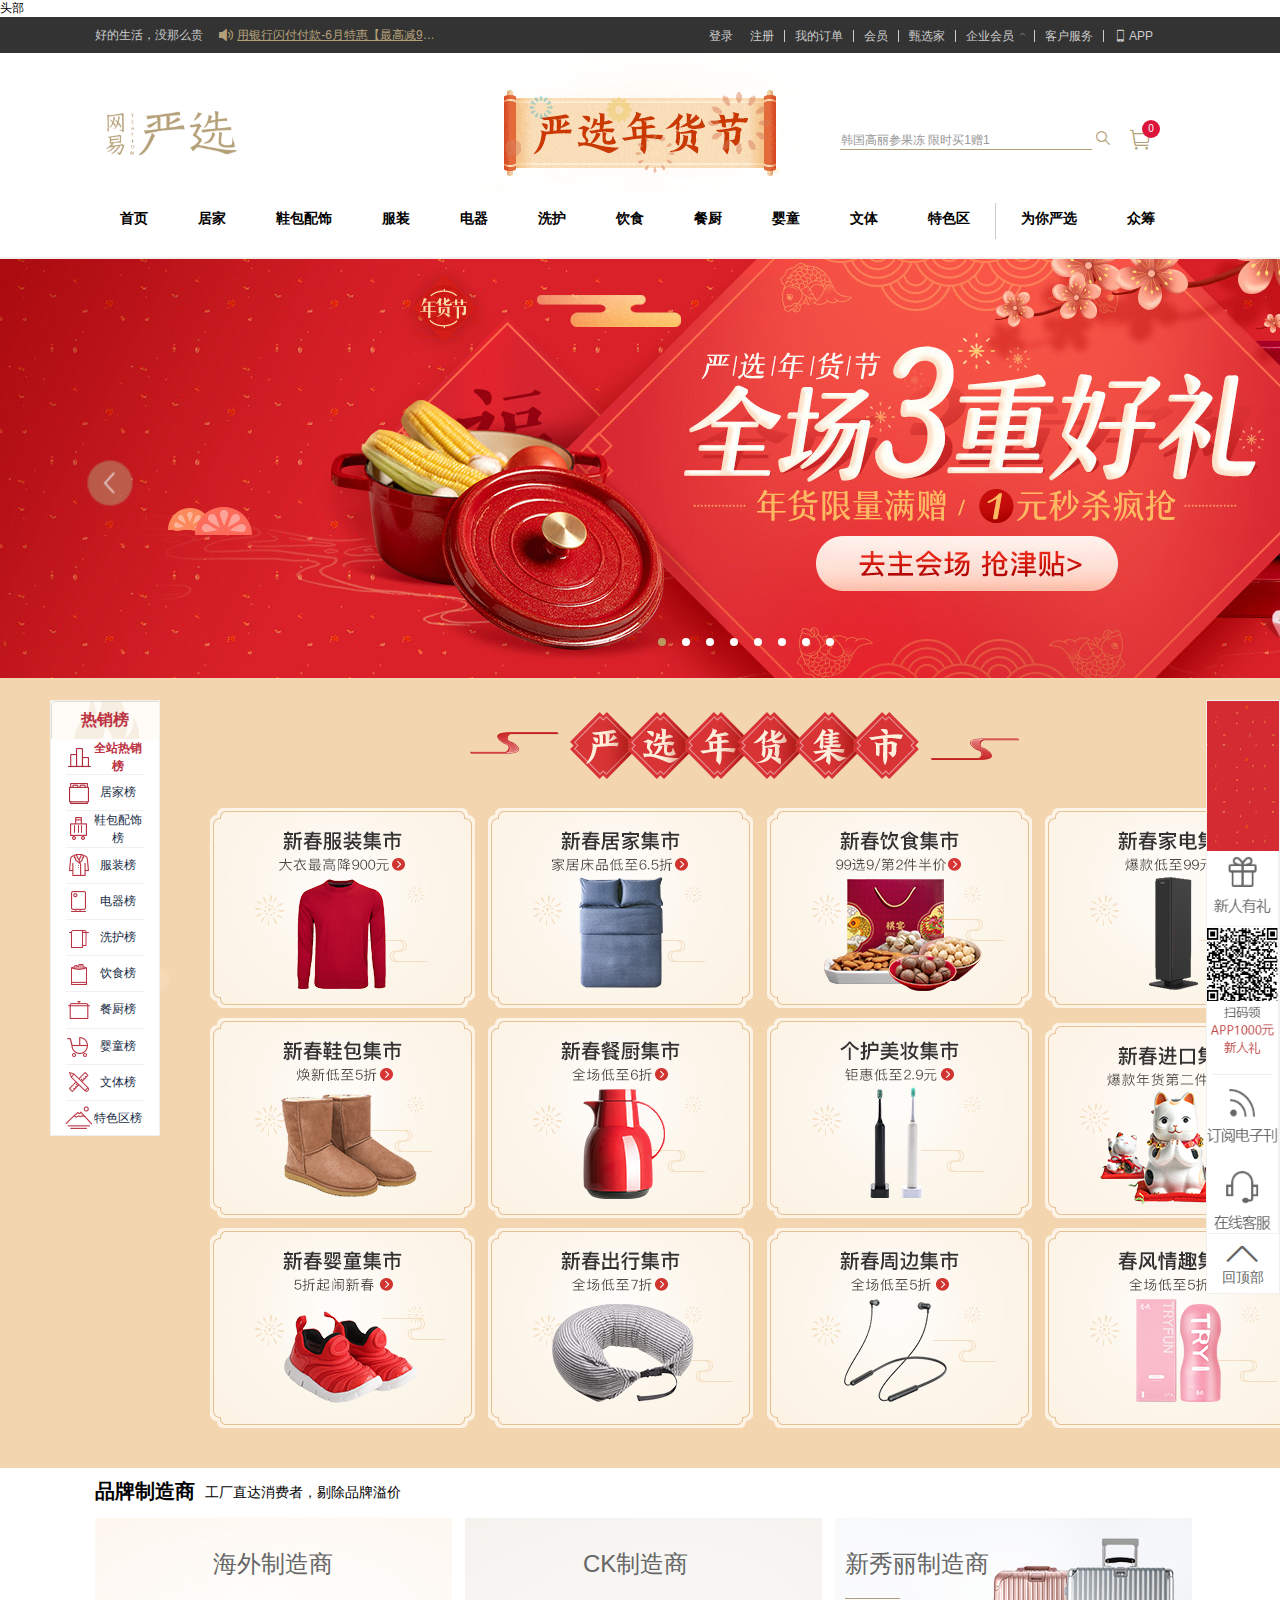
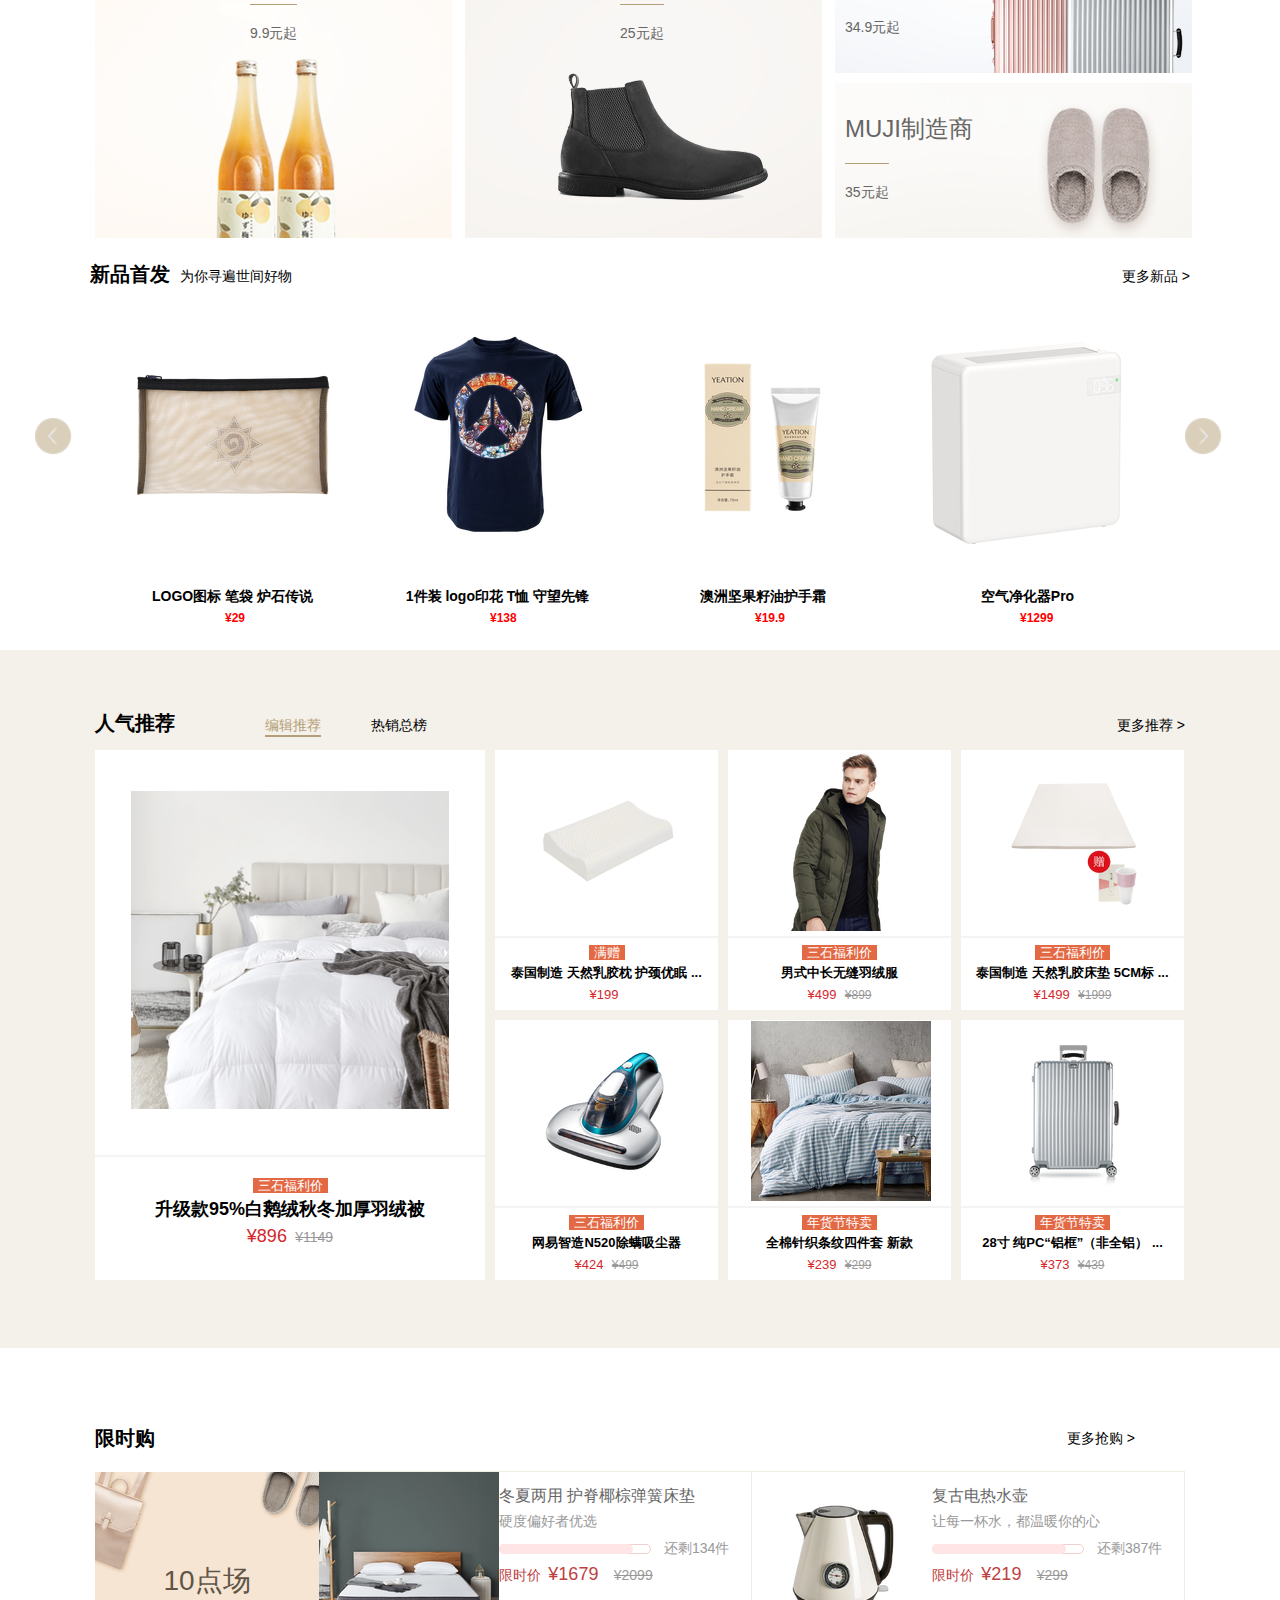
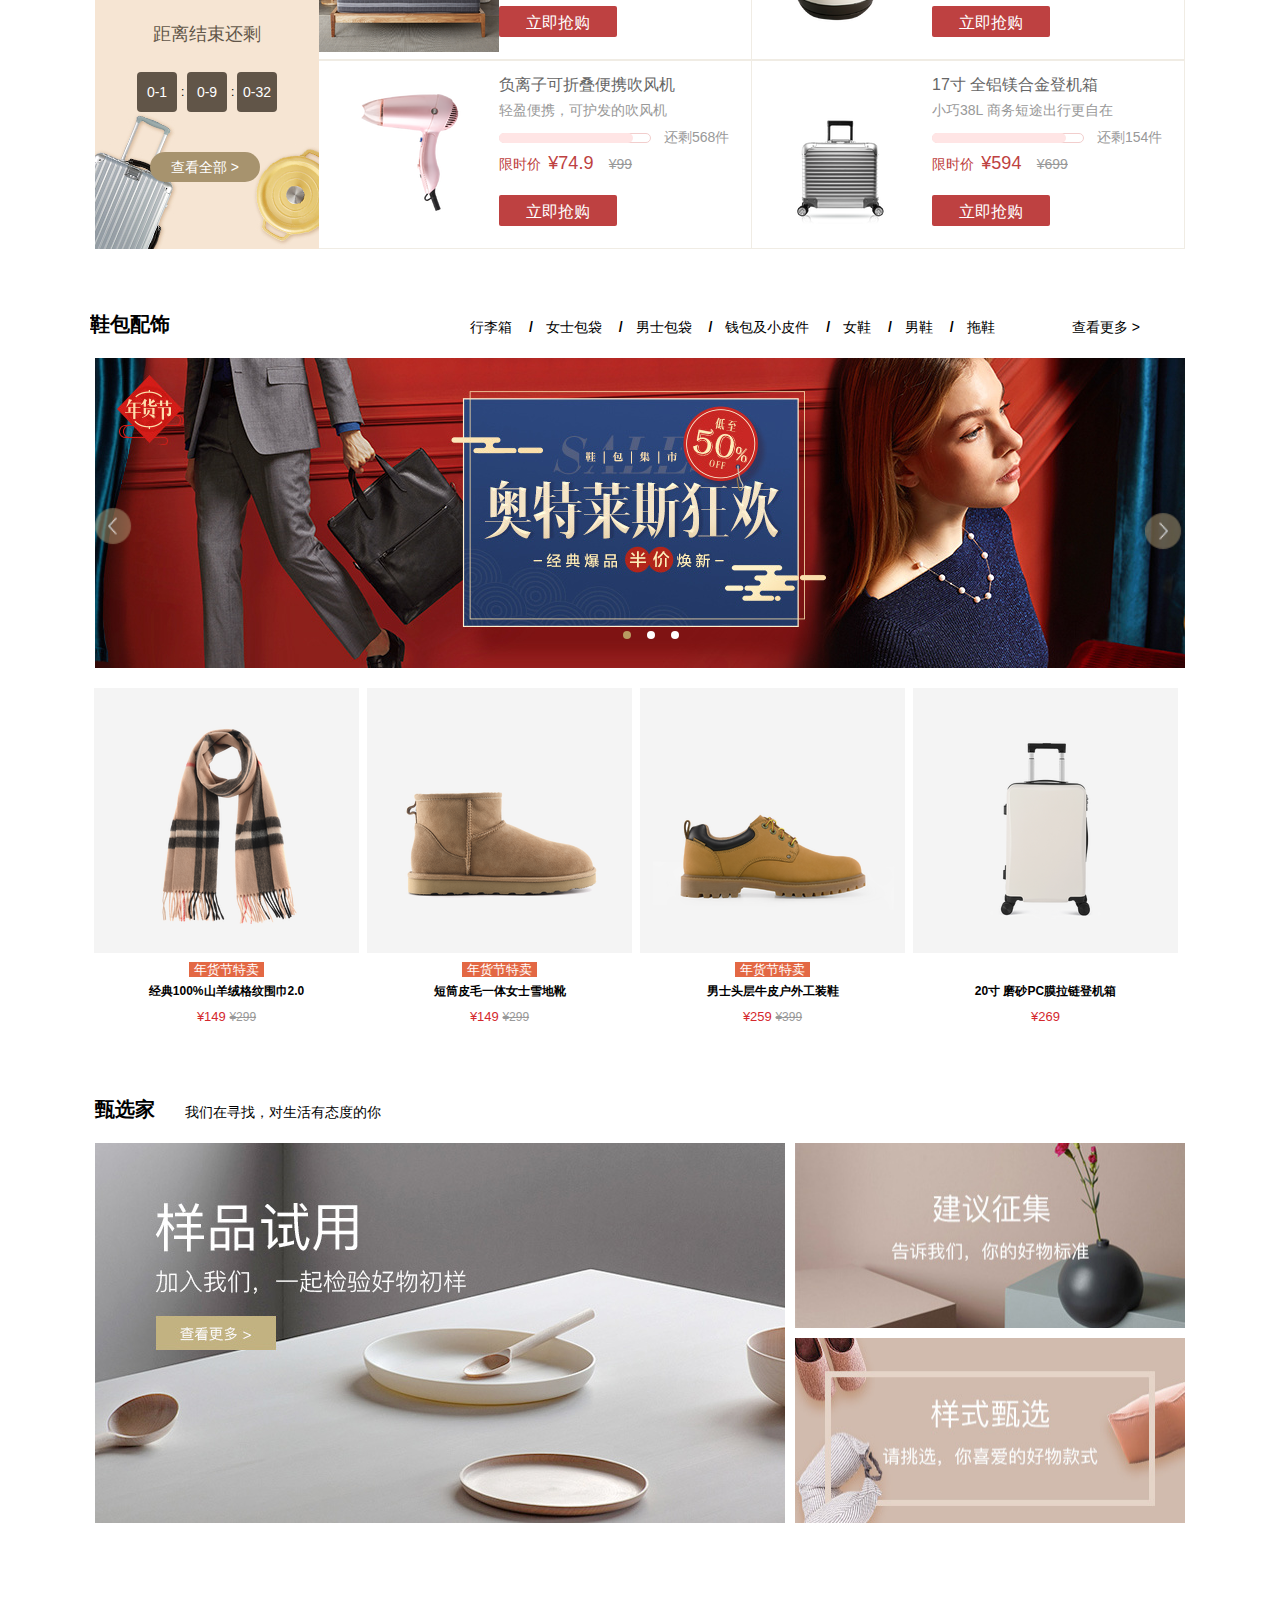
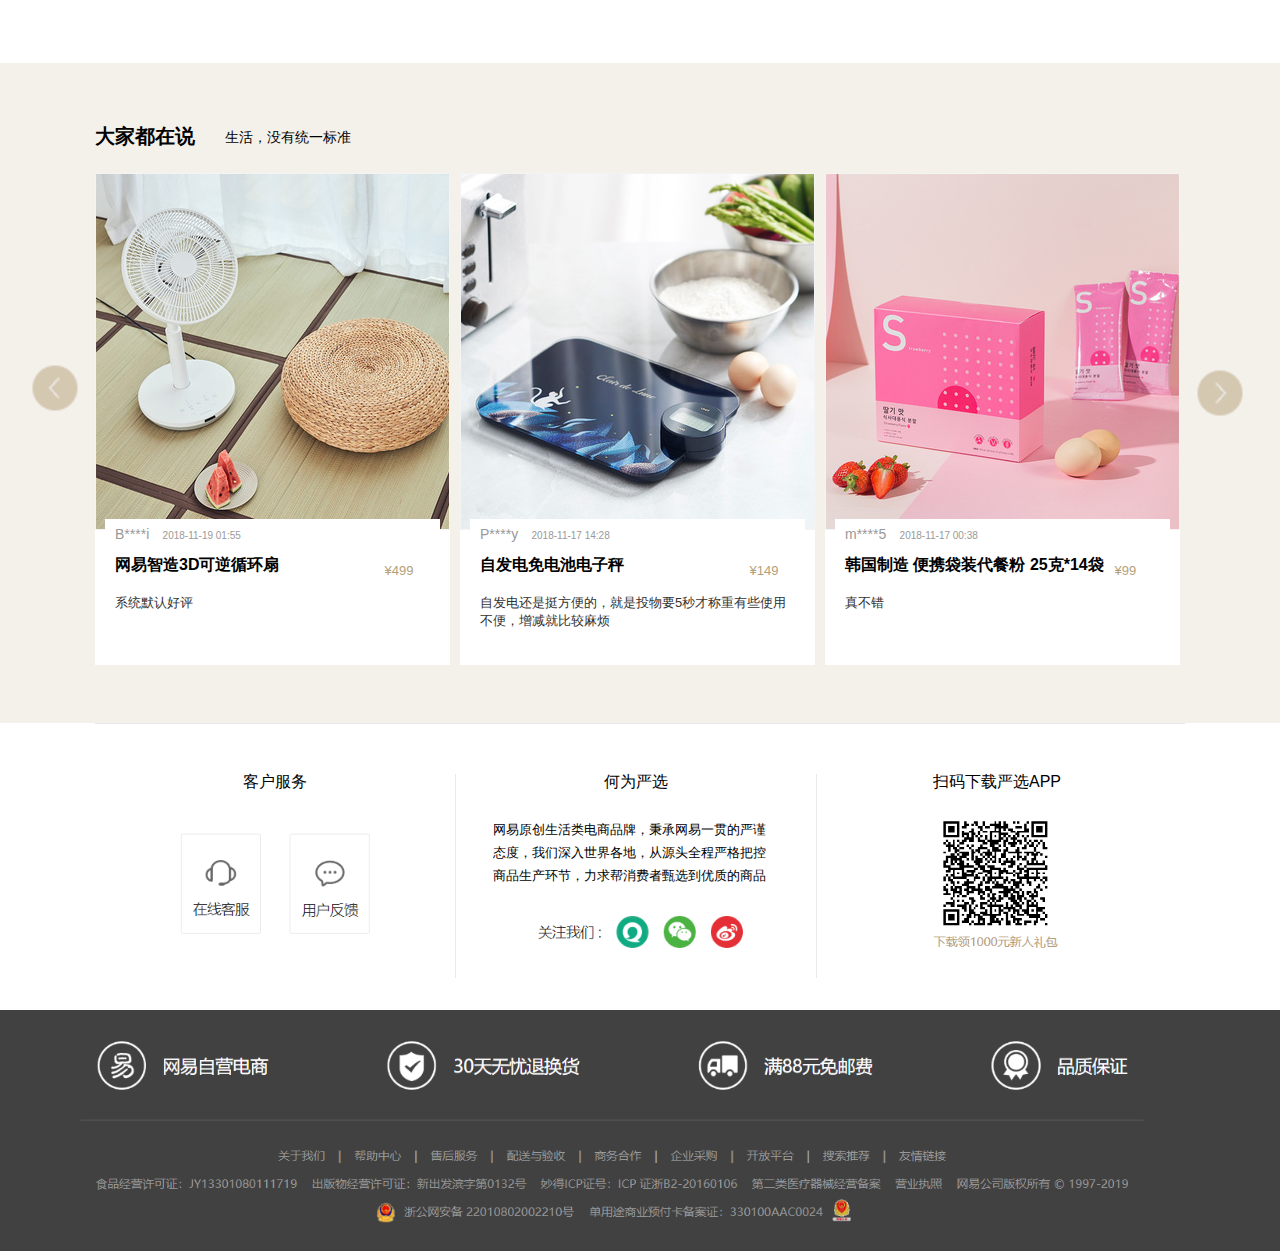
==== commit d29f962c: "Update index.html" ====
--- a/index.html
+++ b/index.html
@@ -35,7 +35,7 @@
 		<style></style>
 	</head>
 	<body>
-		<!--头部-->
+		头部
 		<header>
 			<div id="topNav" class="t">
 				<section id="topC" class="c">
@@ -2100,4 +2100,4 @@
 			</div>
 		</footer>
 	</body>
-</html>+</html>
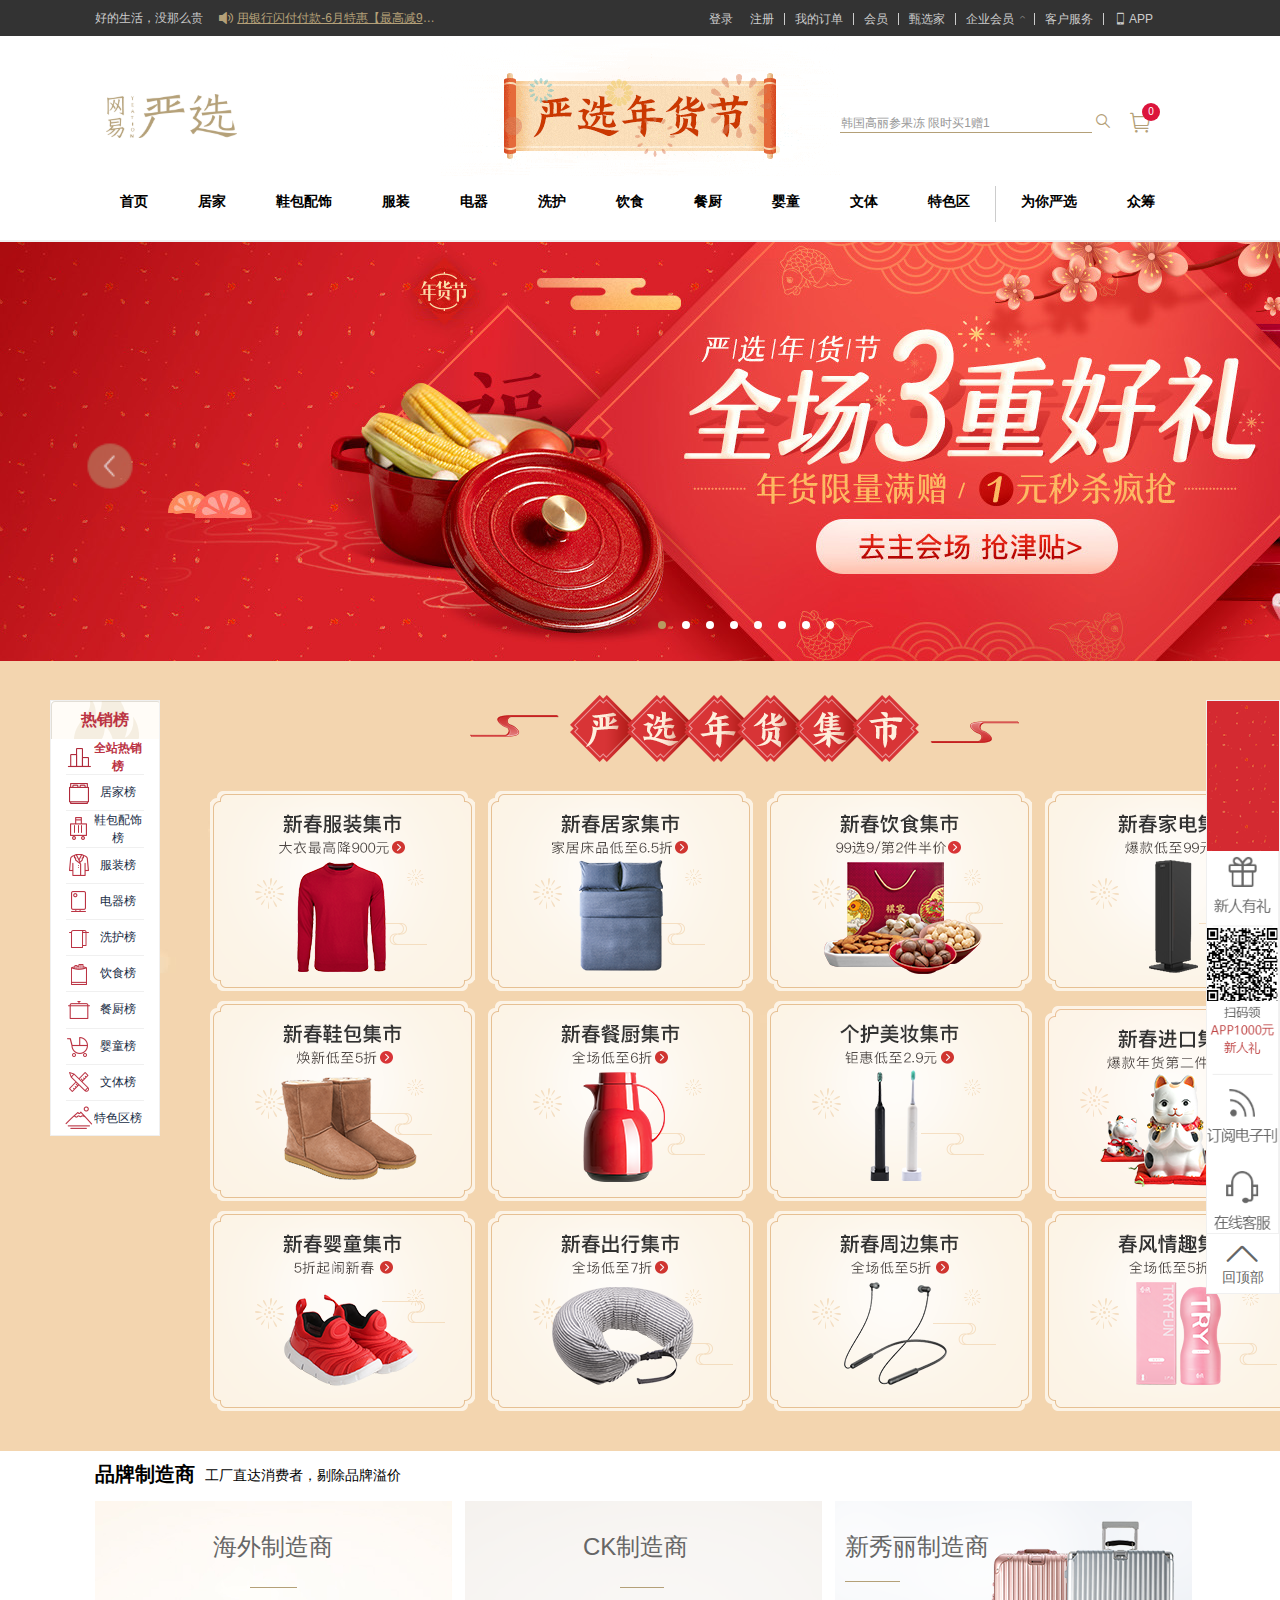
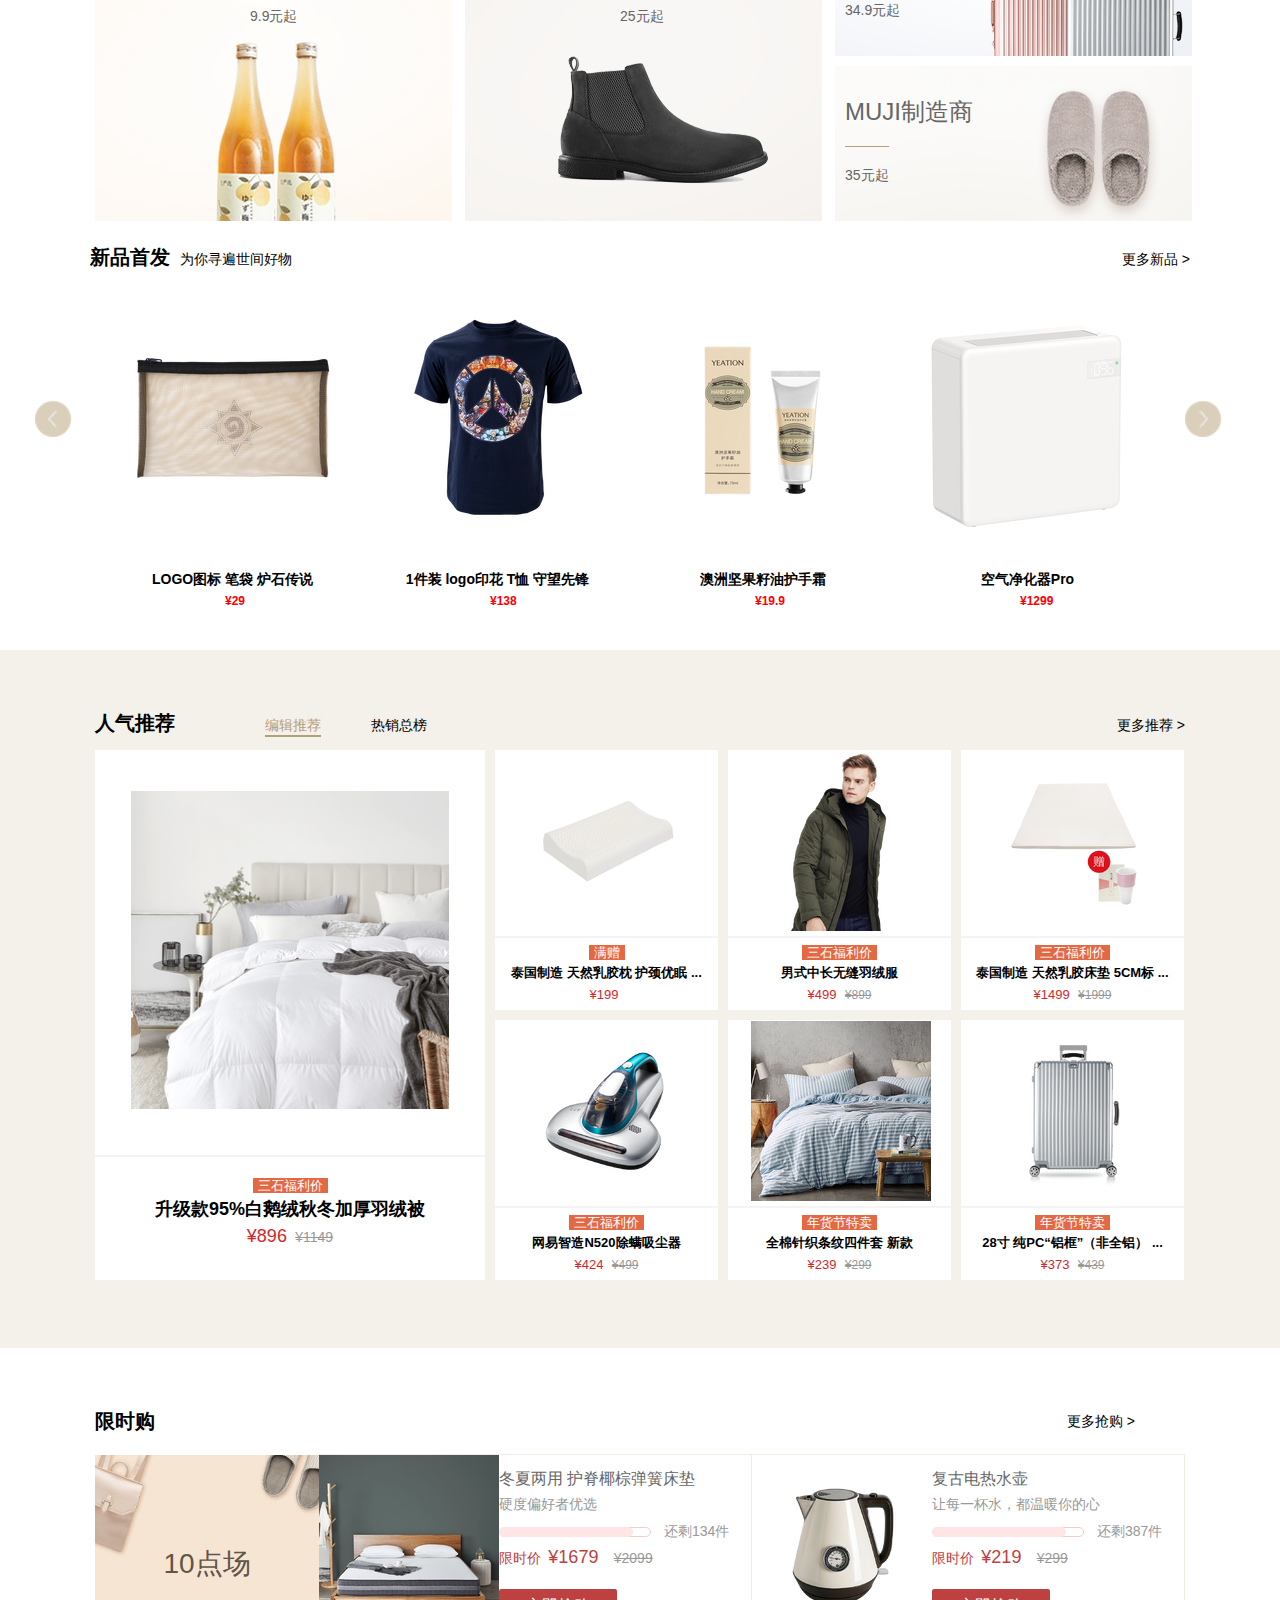
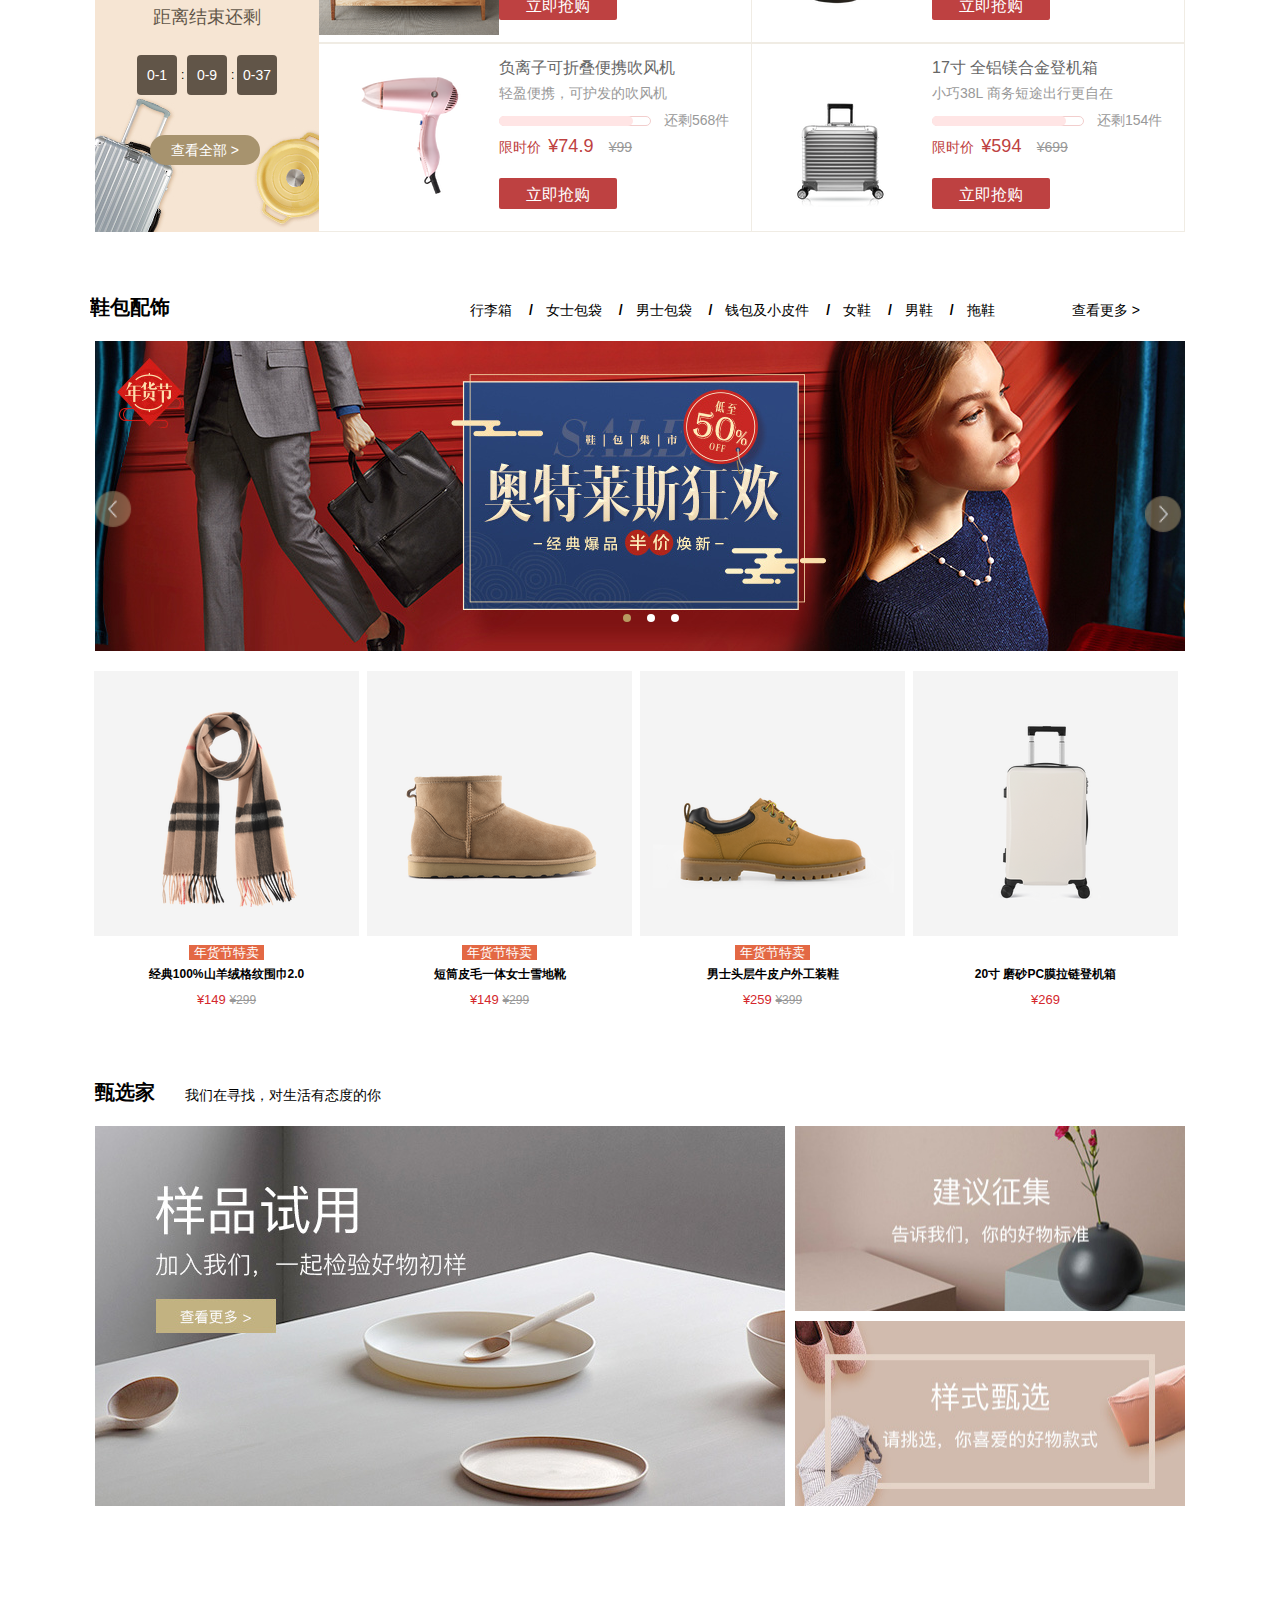
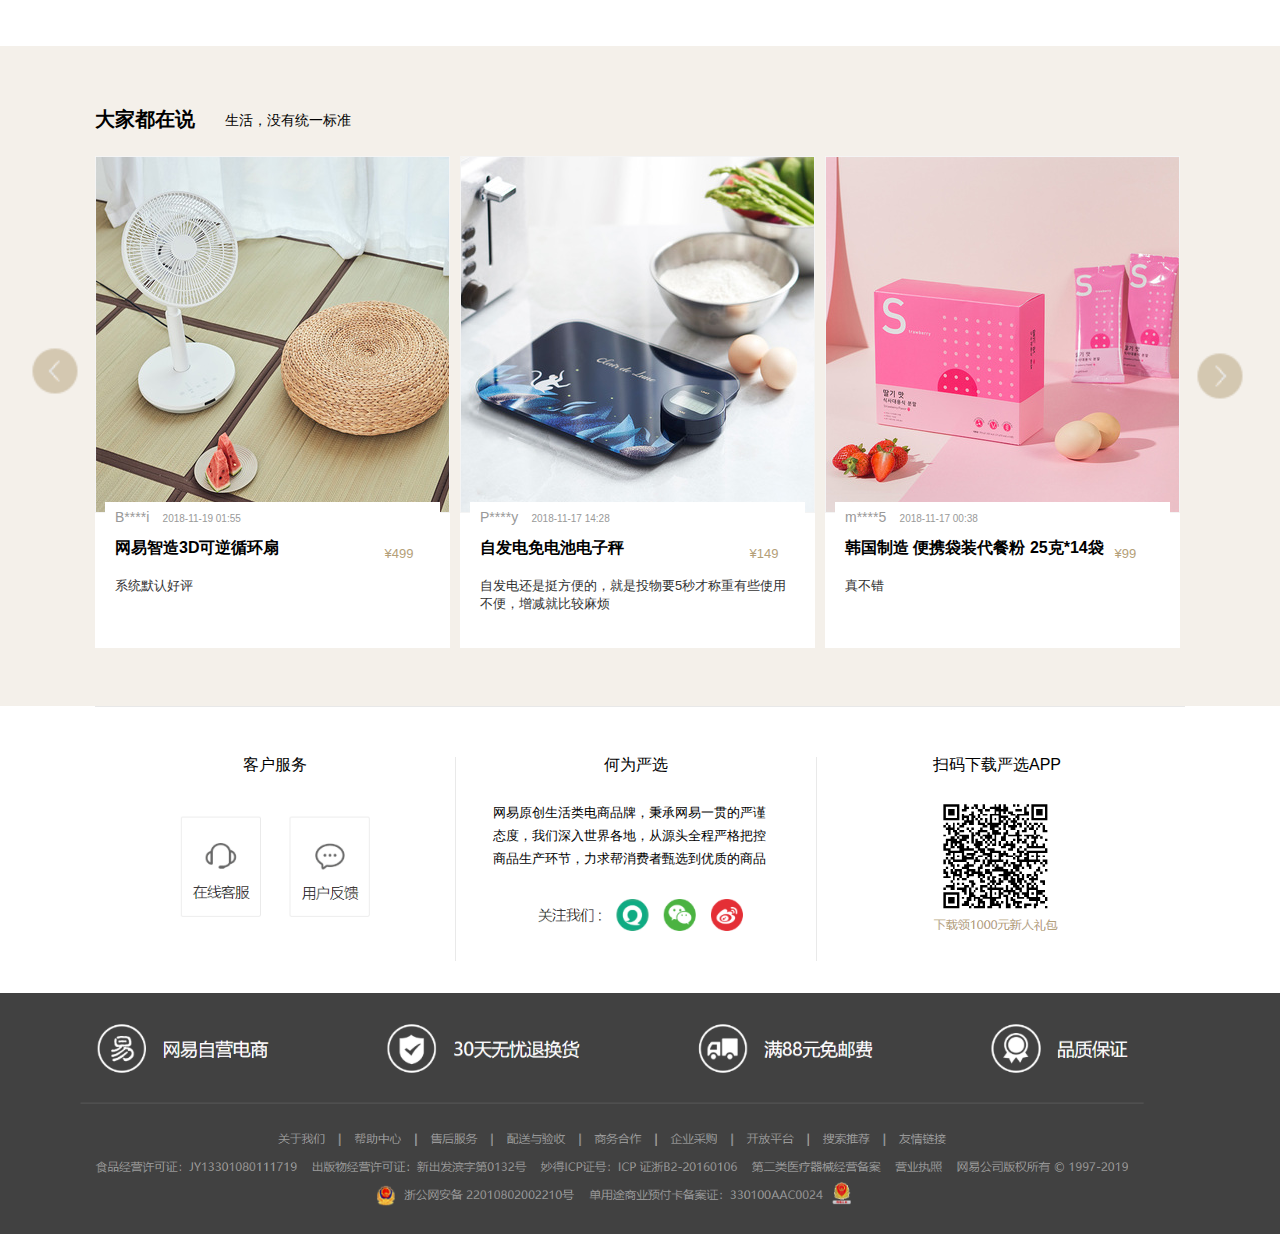
==== commit be6df5ef: "Update index.html" ====
--- a/index.html
+++ b/index.html
@@ -35,7 +35,7 @@
 		<style></style>
 	</head>
 	<body>
-		头部
+		
 		<header>
 			<div id="topNav" class="t">
 				<section id="topC" class="c">
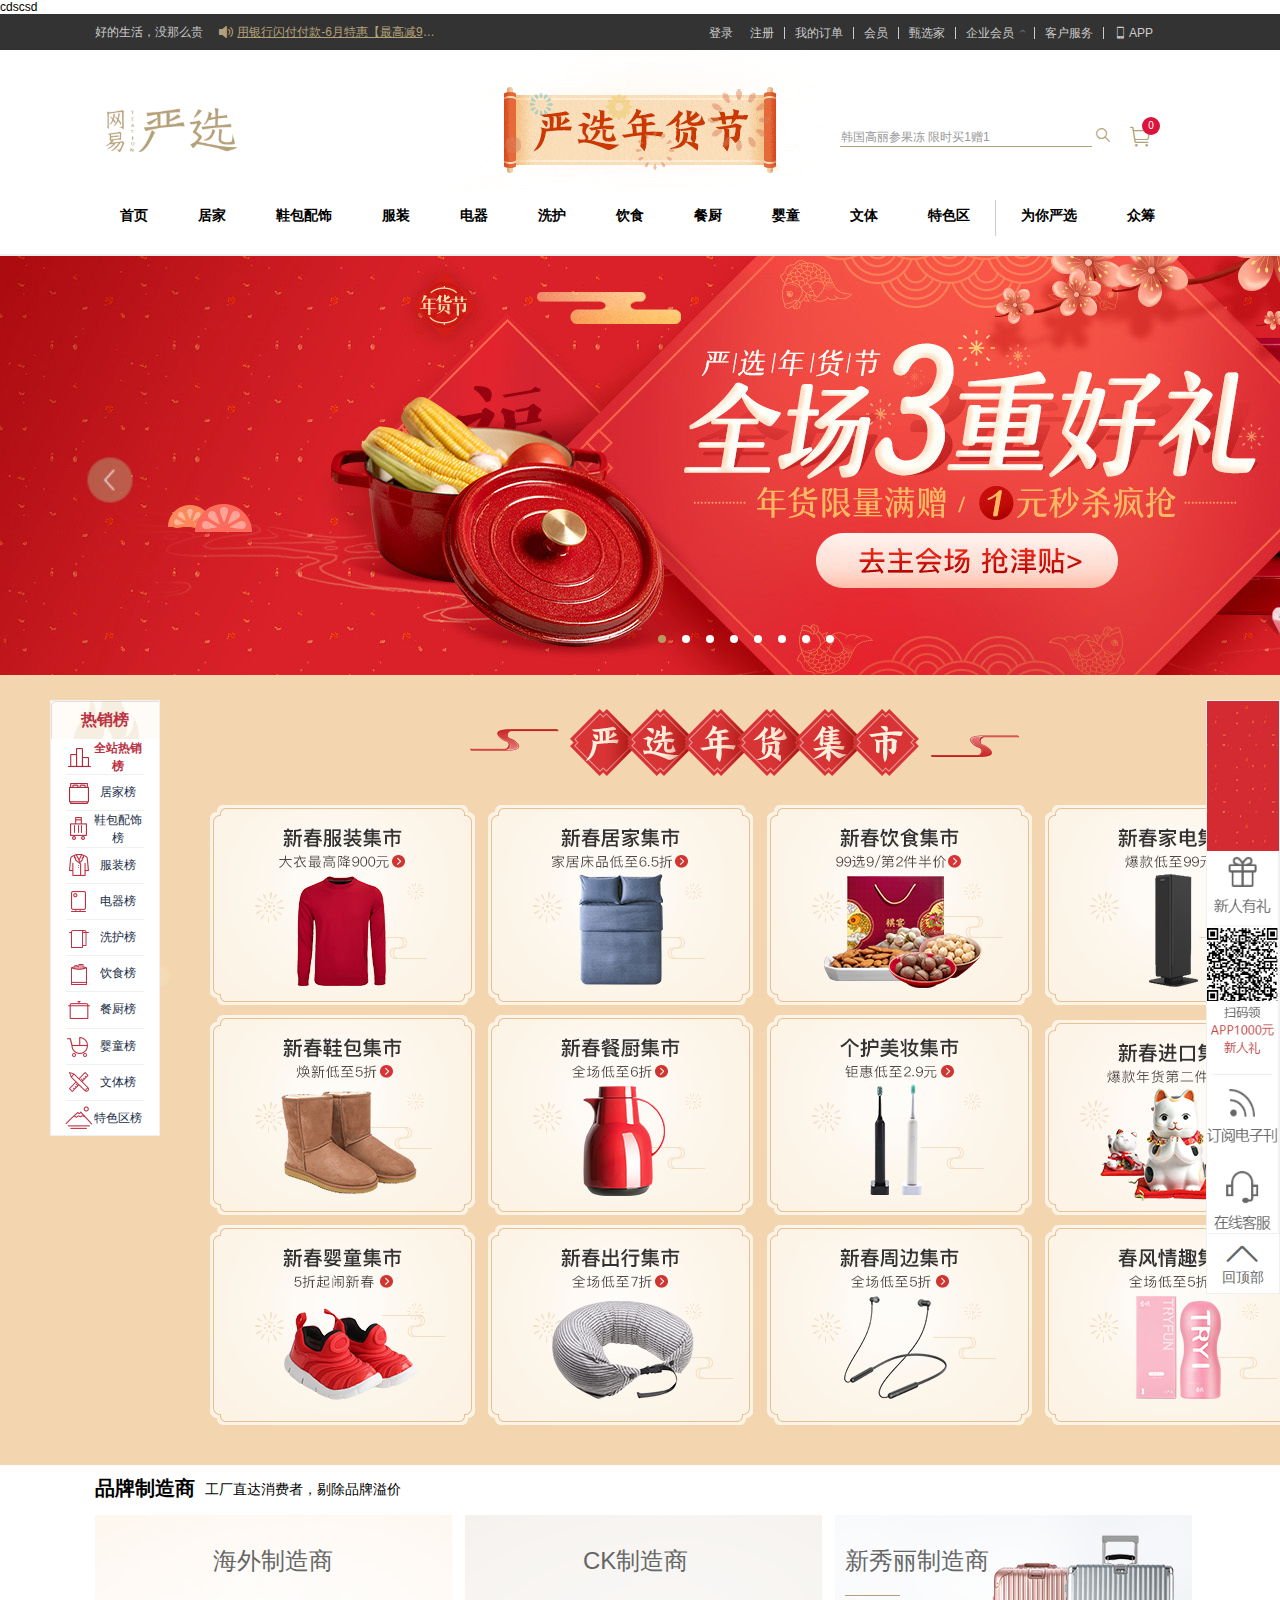
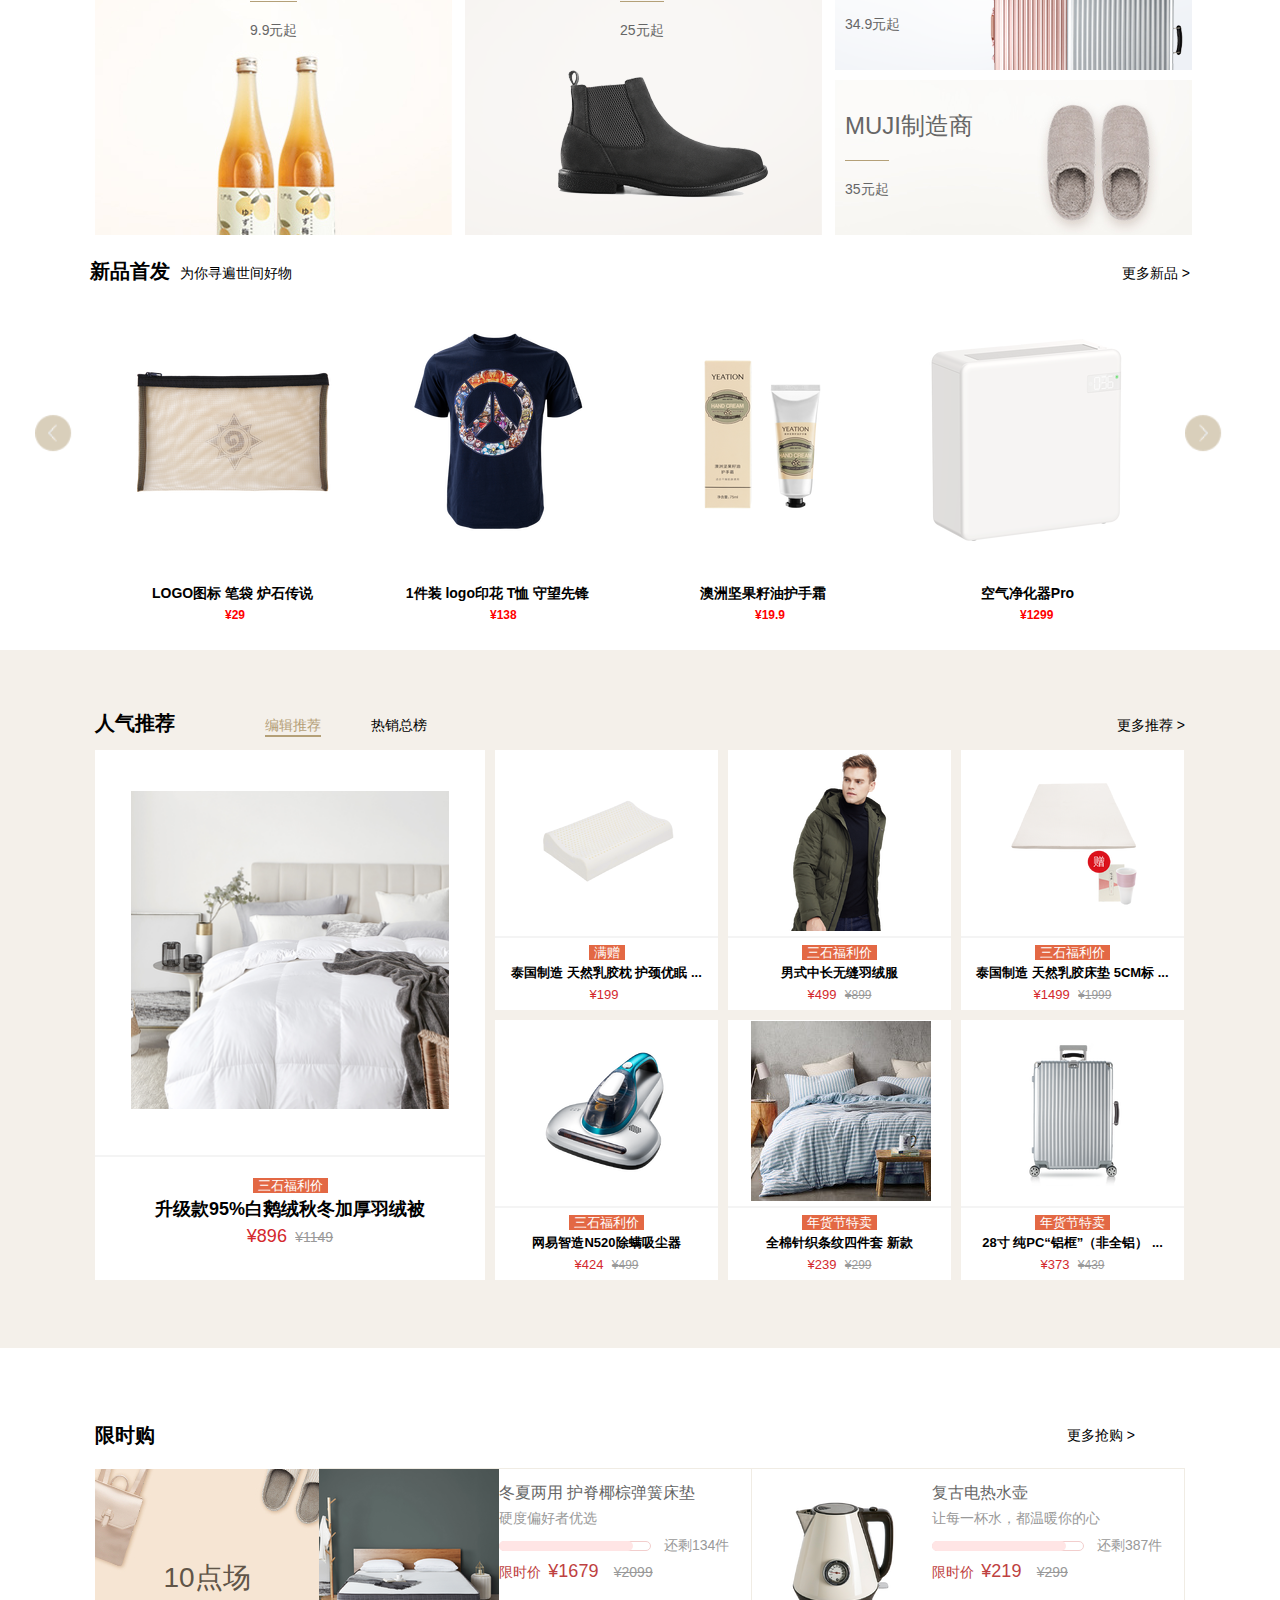
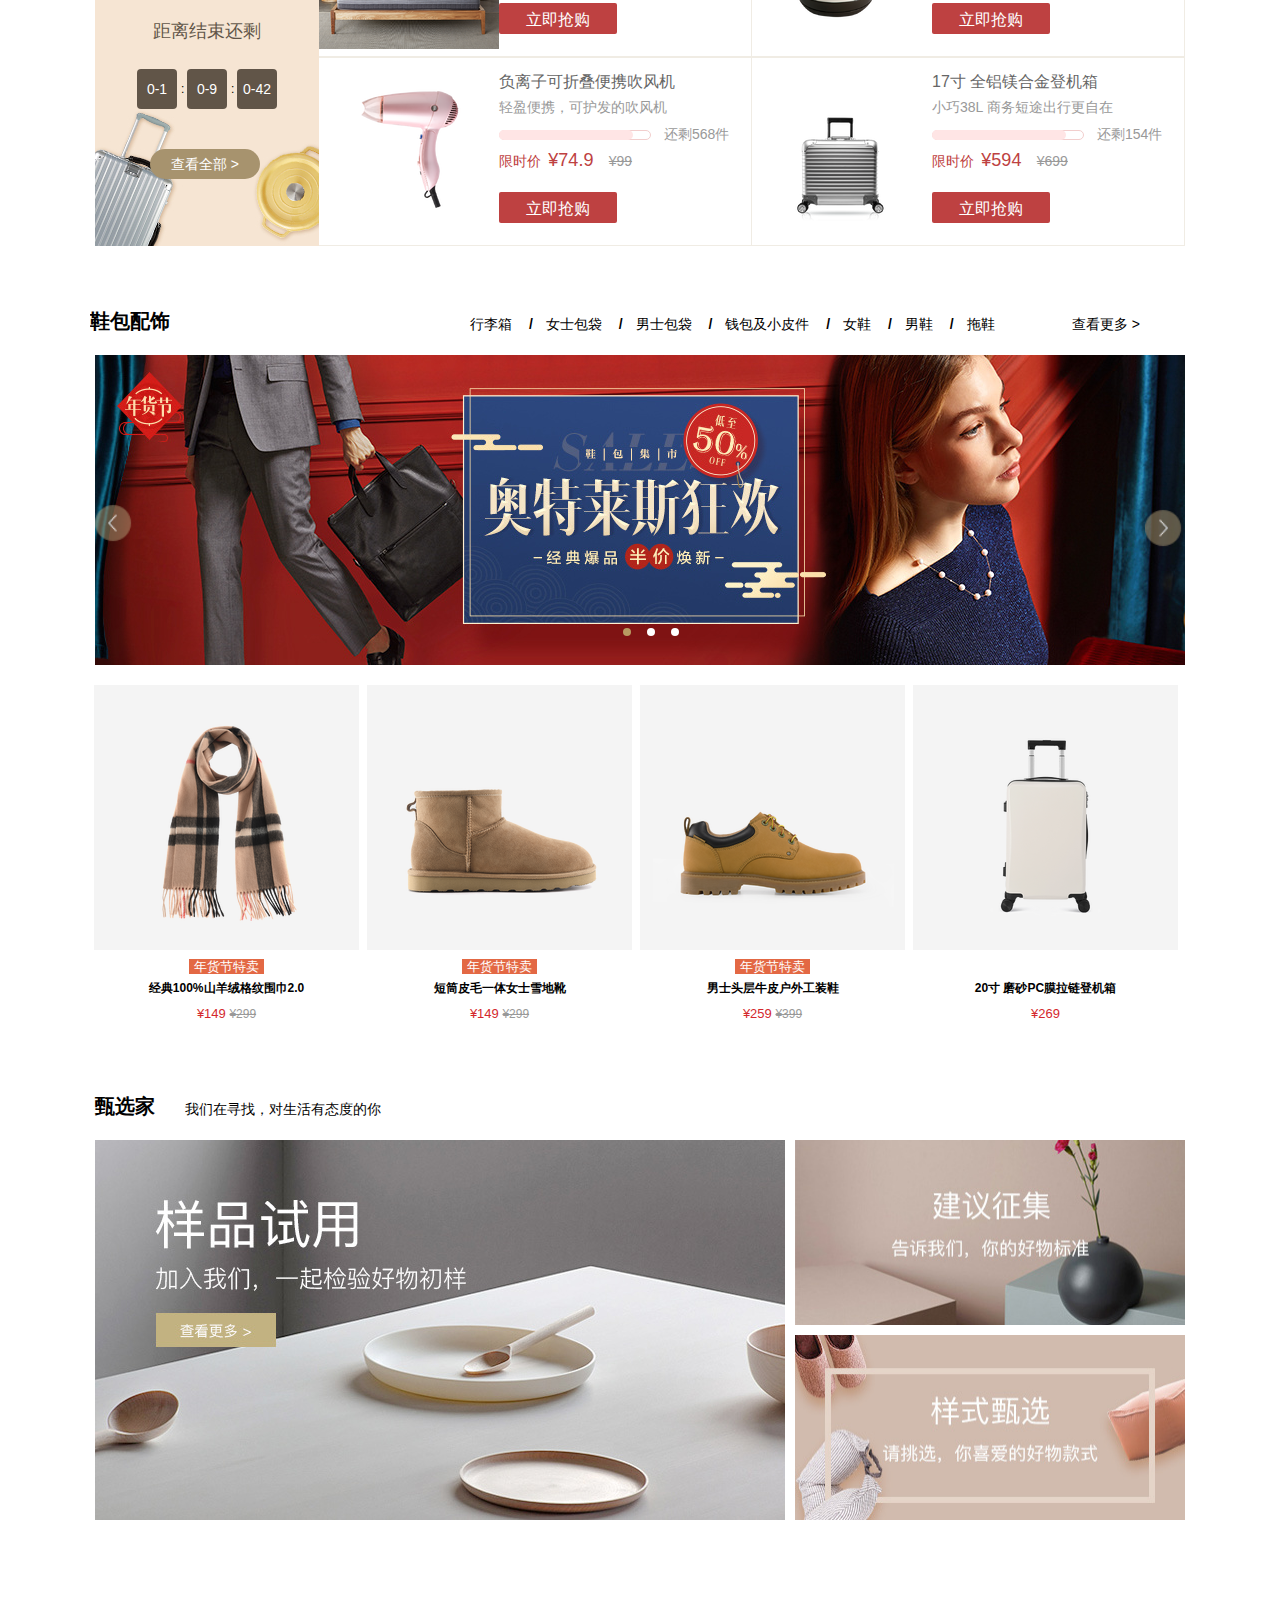
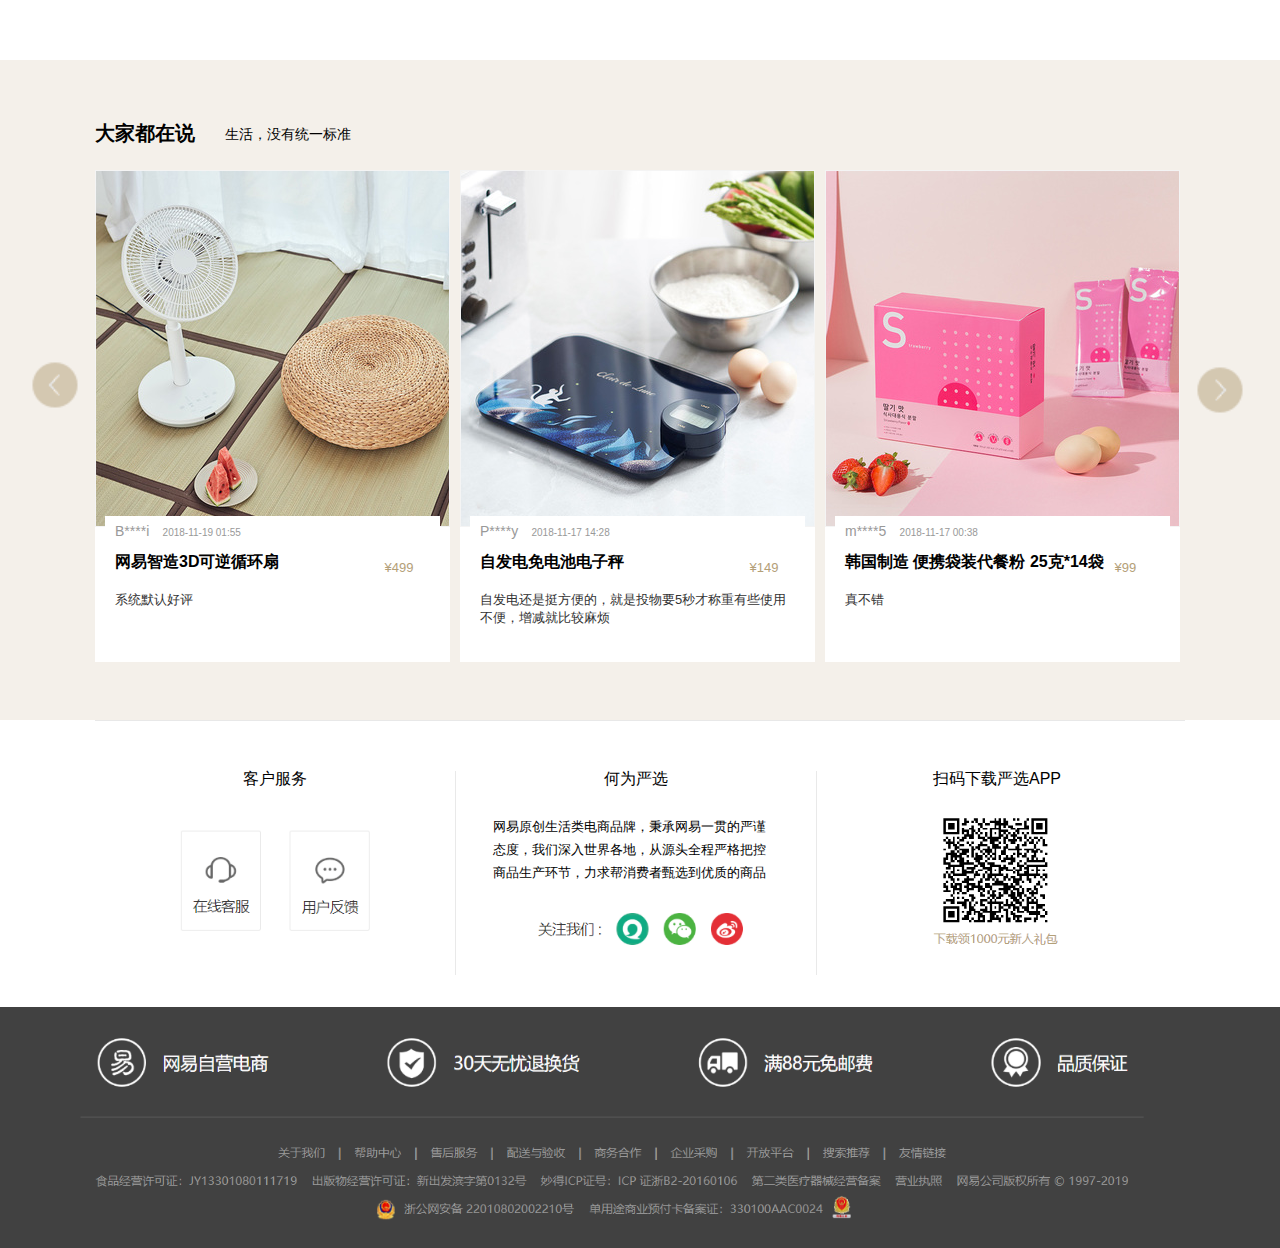
==== commit 86a15378: "Update index.html" ====
--- a/index.html
+++ b/index.html
@@ -35,7 +35,7 @@
 		<style></style>
 	</head>
 	<body>
-		
+		<p>cdscsd</p>
 		<header>
 			<div id="topNav" class="t">
 				<section id="topC" class="c">
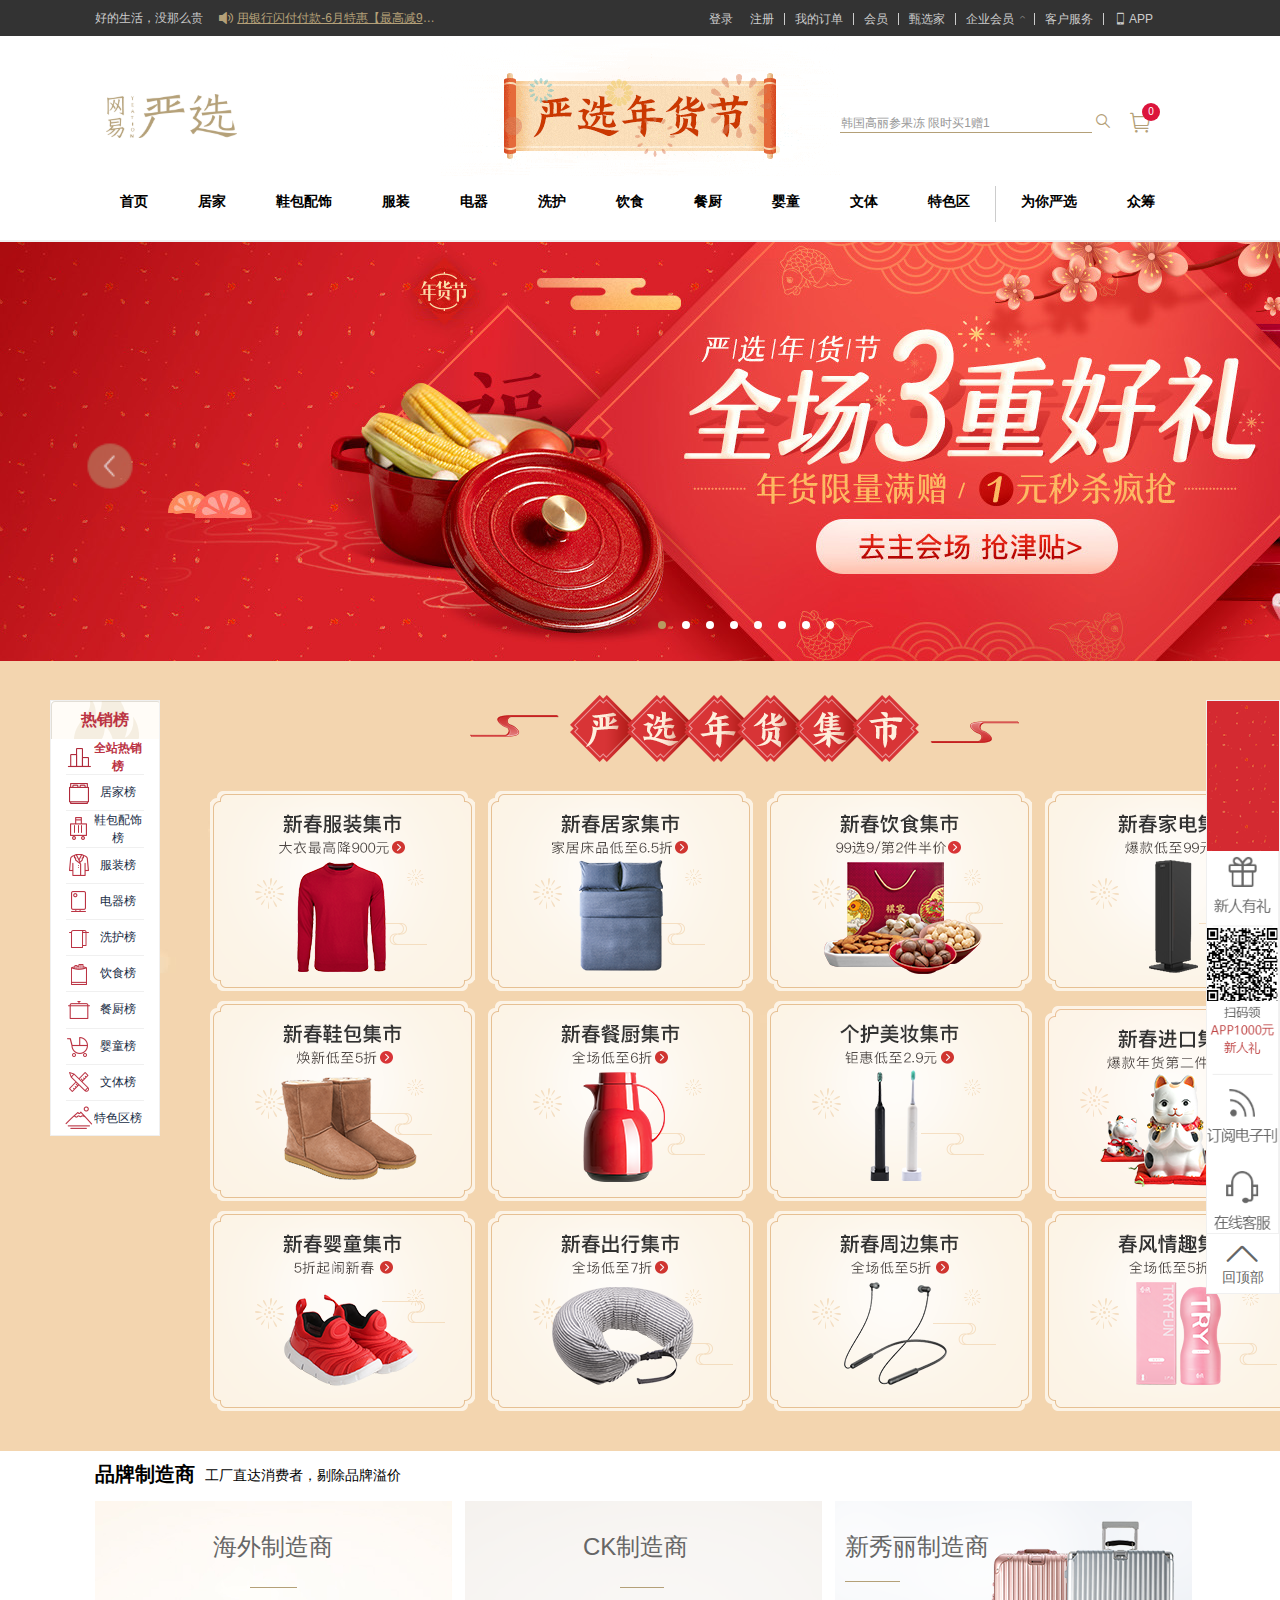
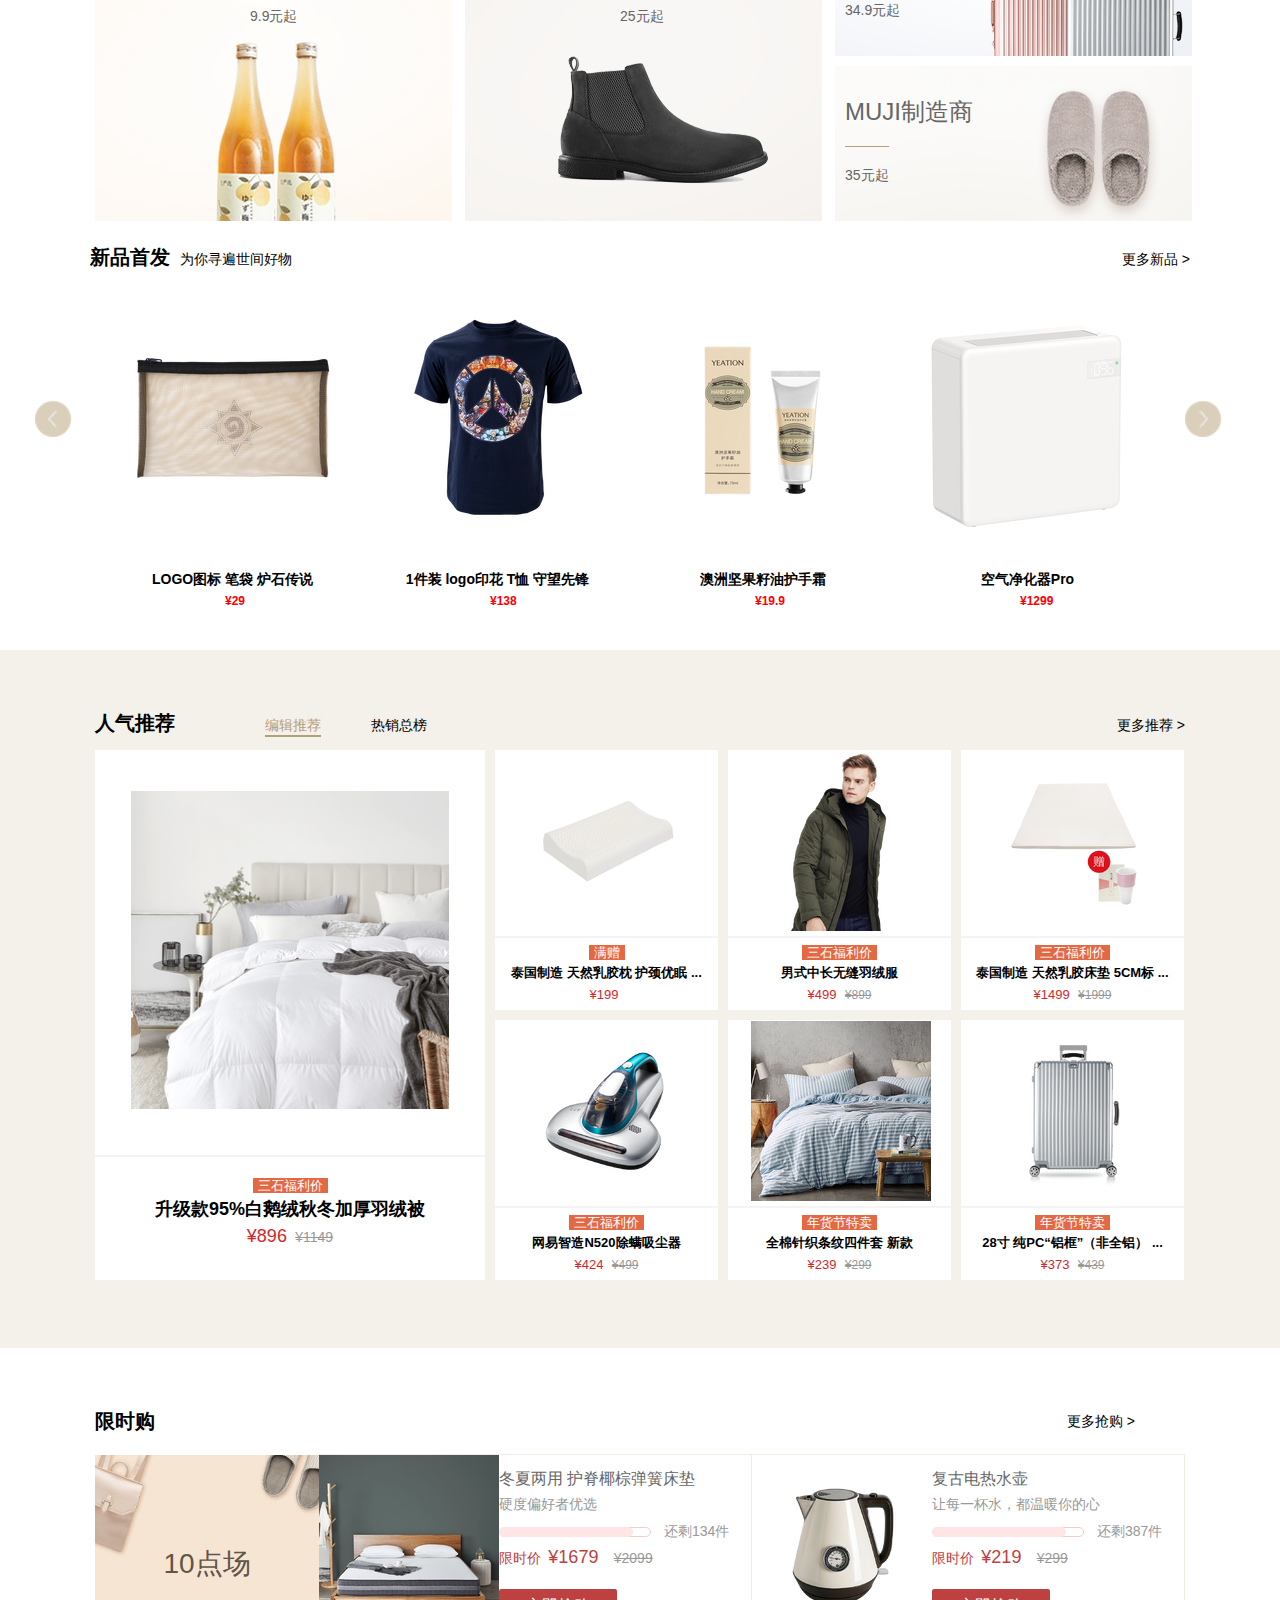
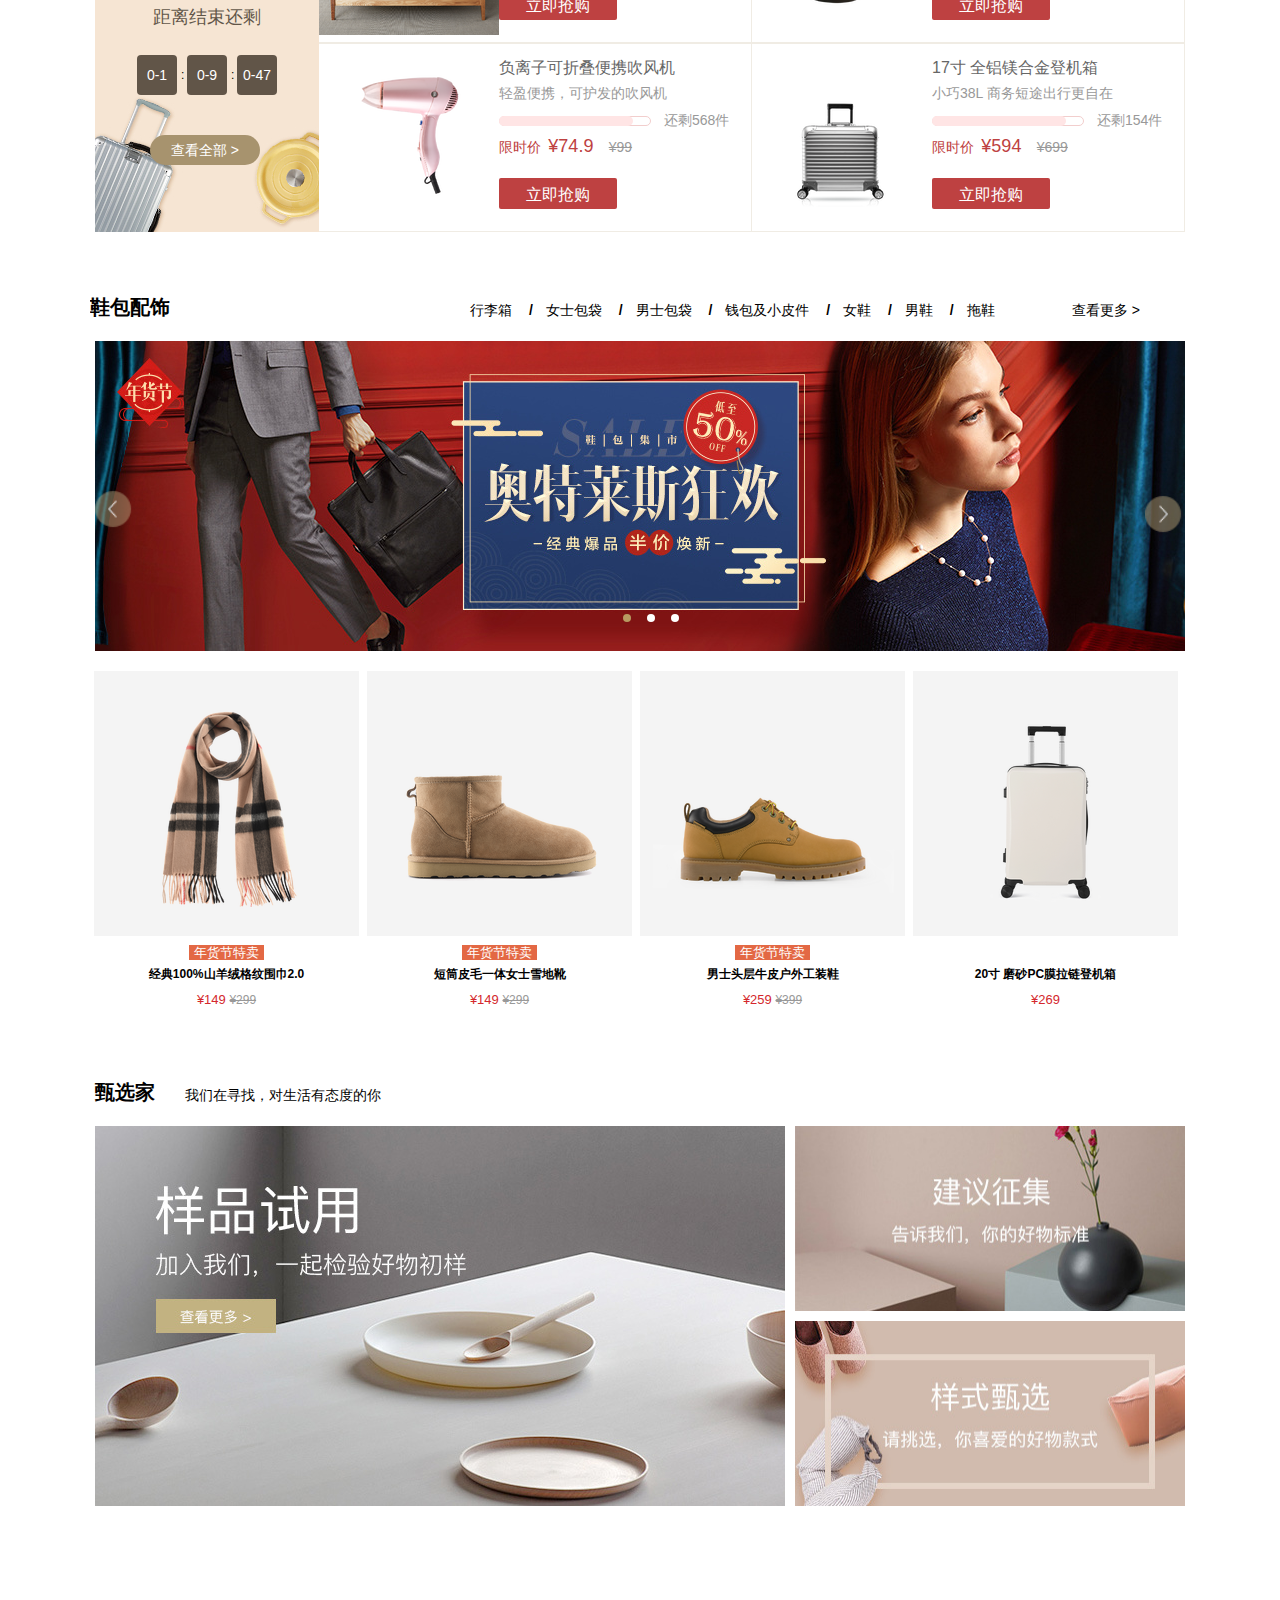
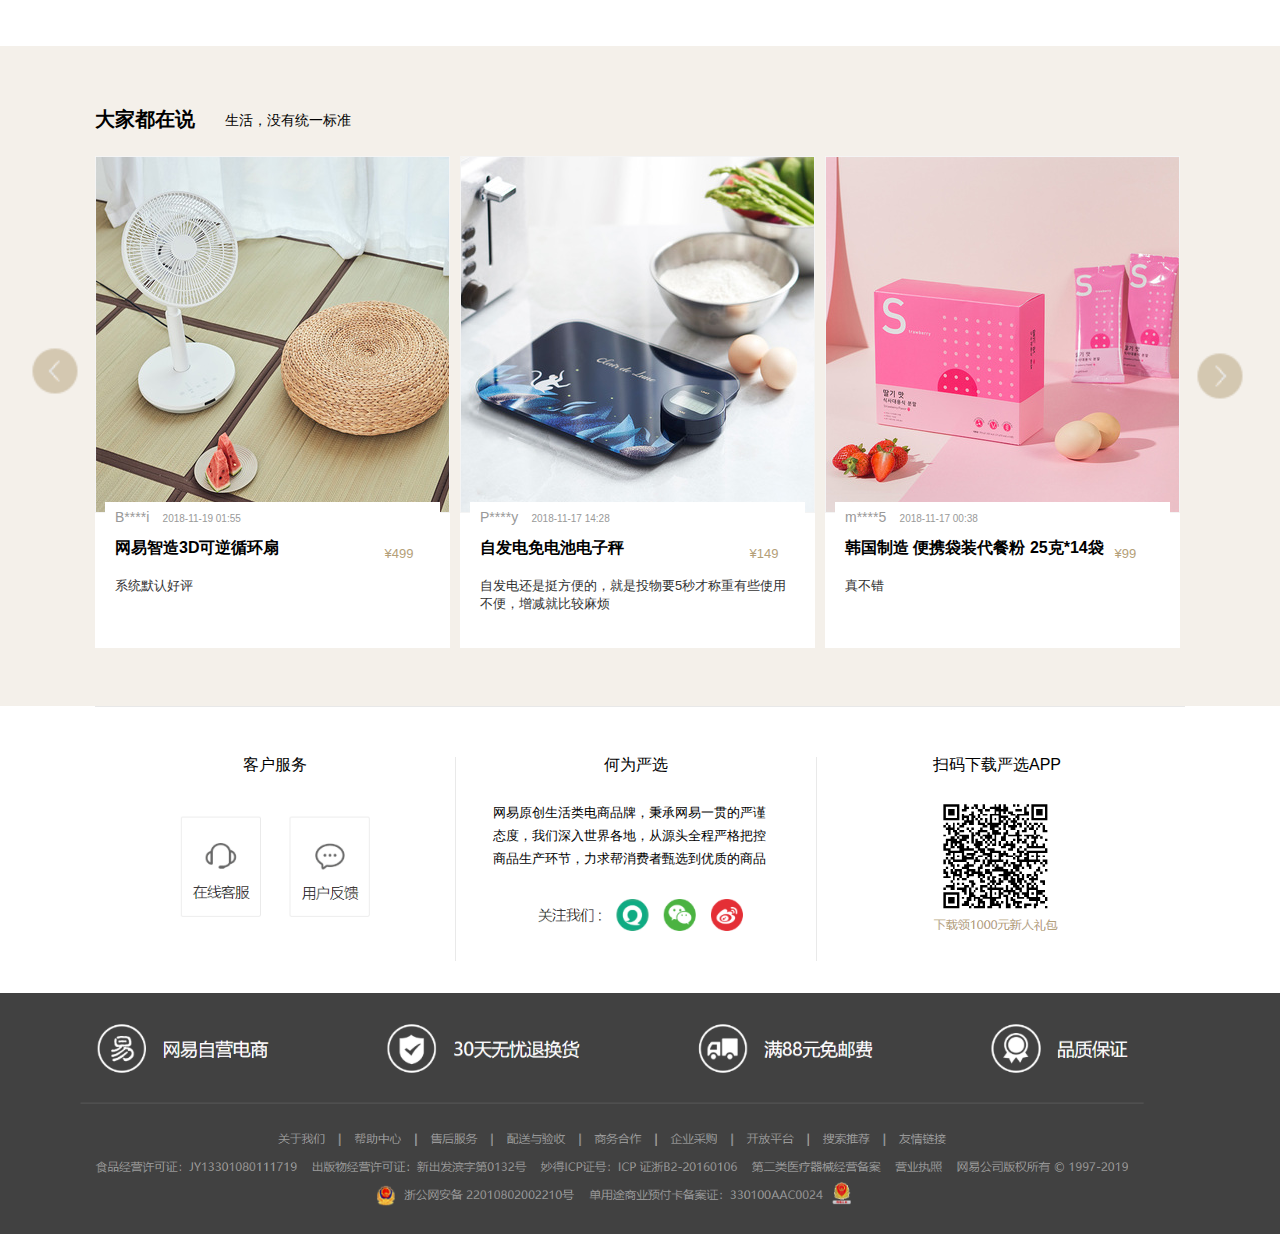
==== commit 9ae4d9cd: "Update index.html" ====
--- a/index.html
+++ b/index.html
@@ -35,7 +35,6 @@
 		<style></style>
 	</head>
 	<body>
-		<p>cdscsd</p>
 		<header>
 			<div id="topNav" class="t">
 				<section id="topC" class="c">
